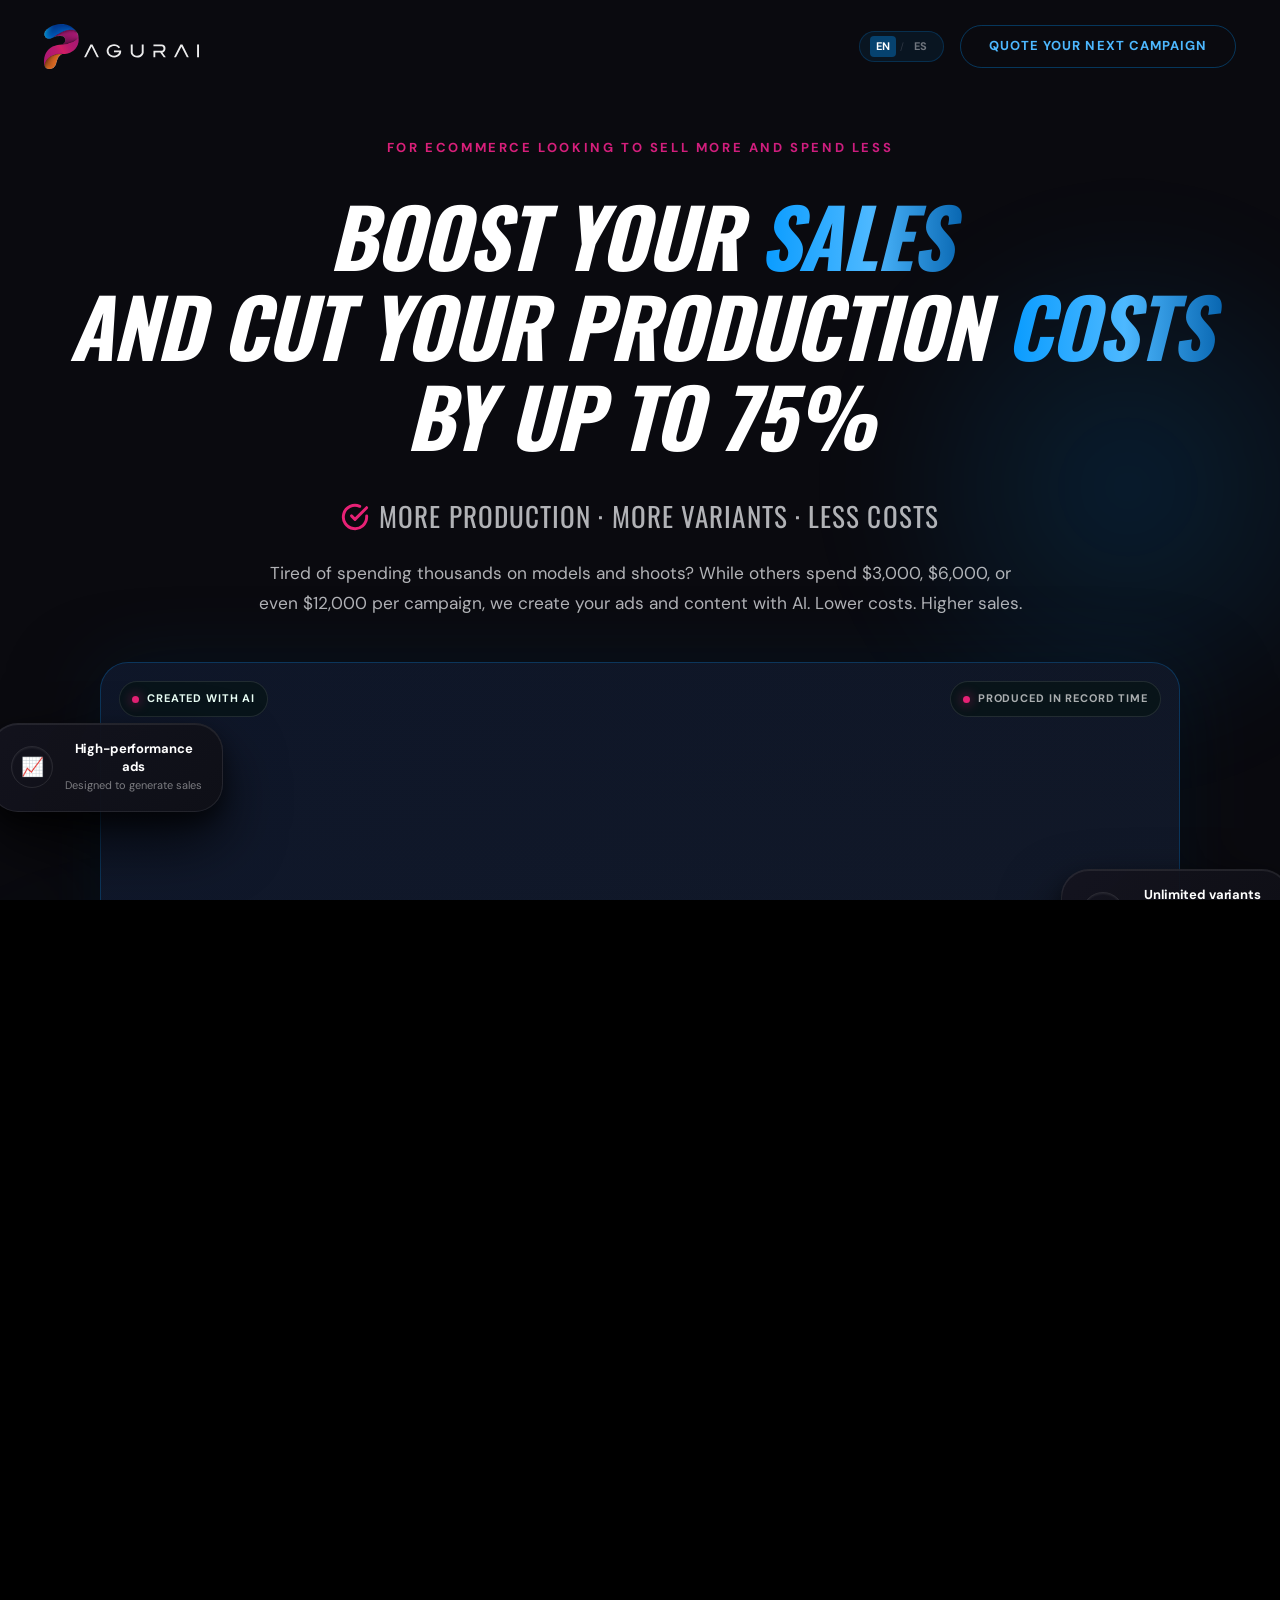
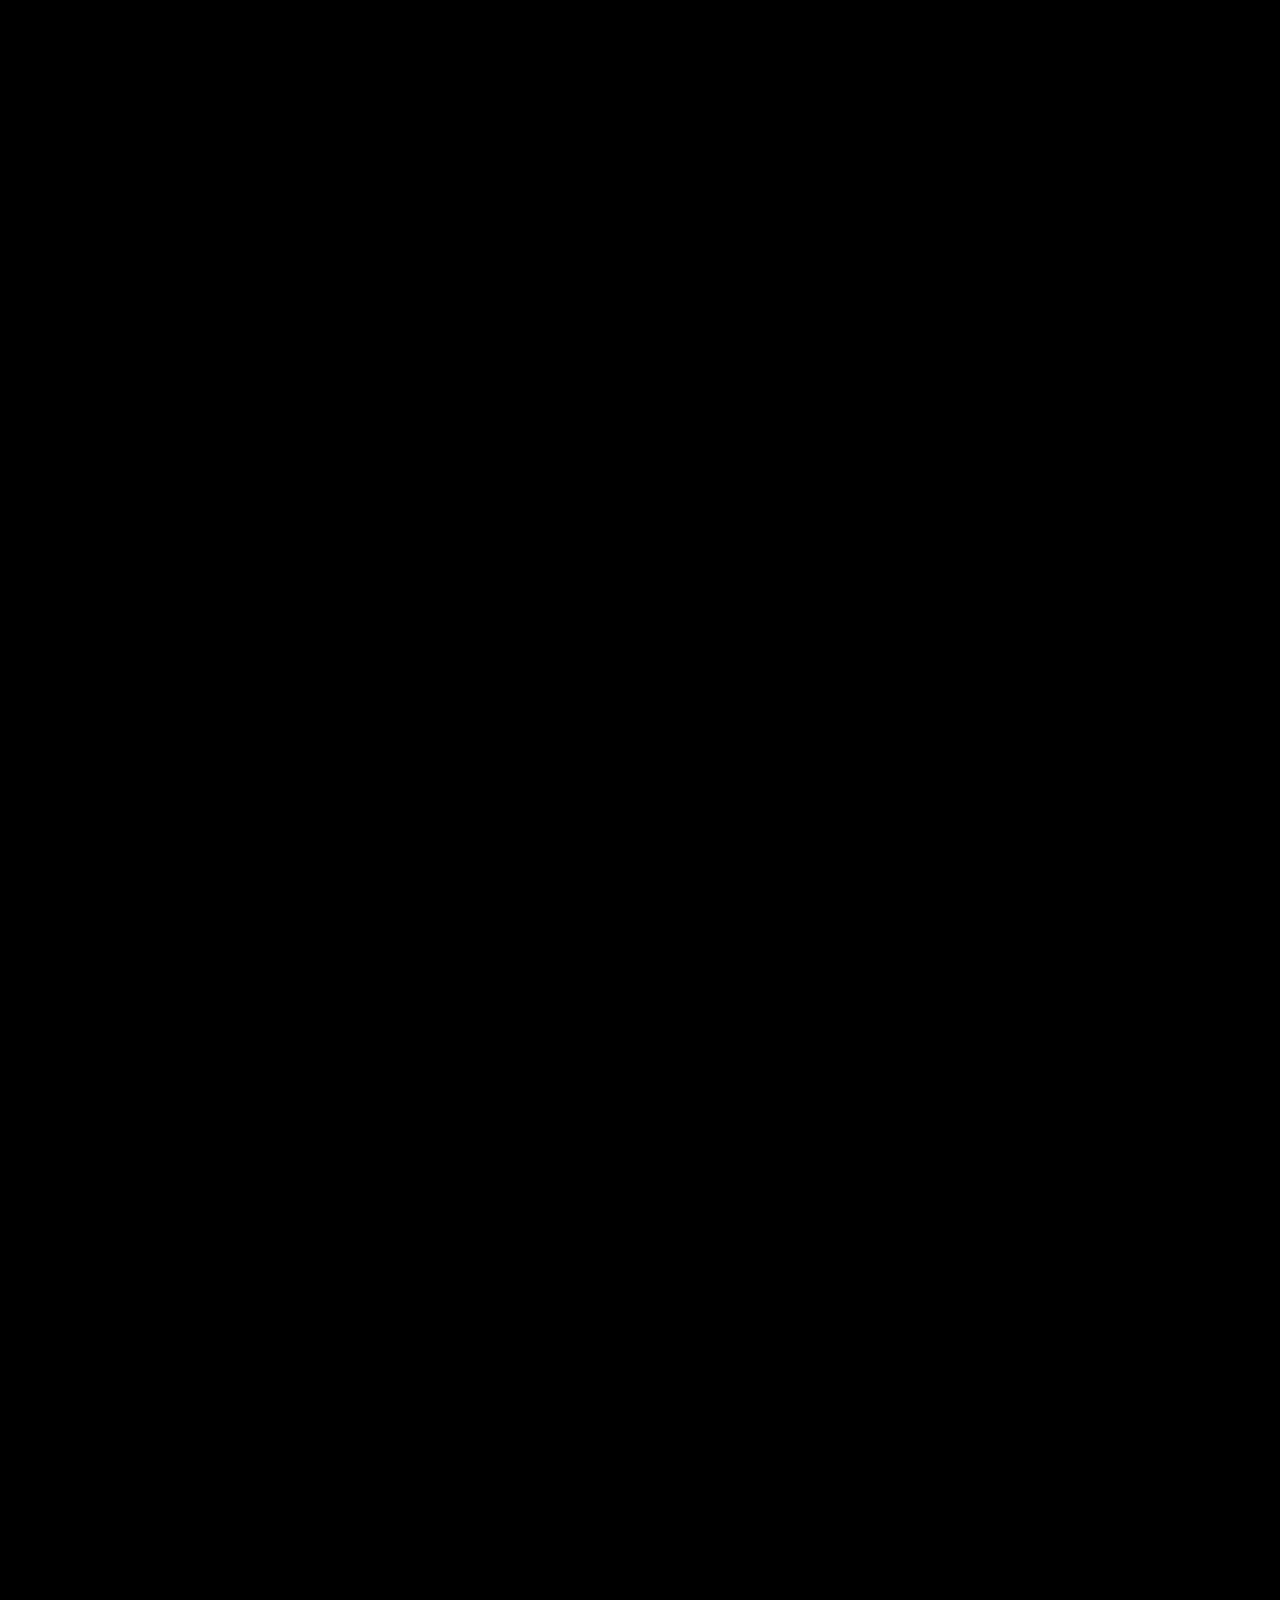
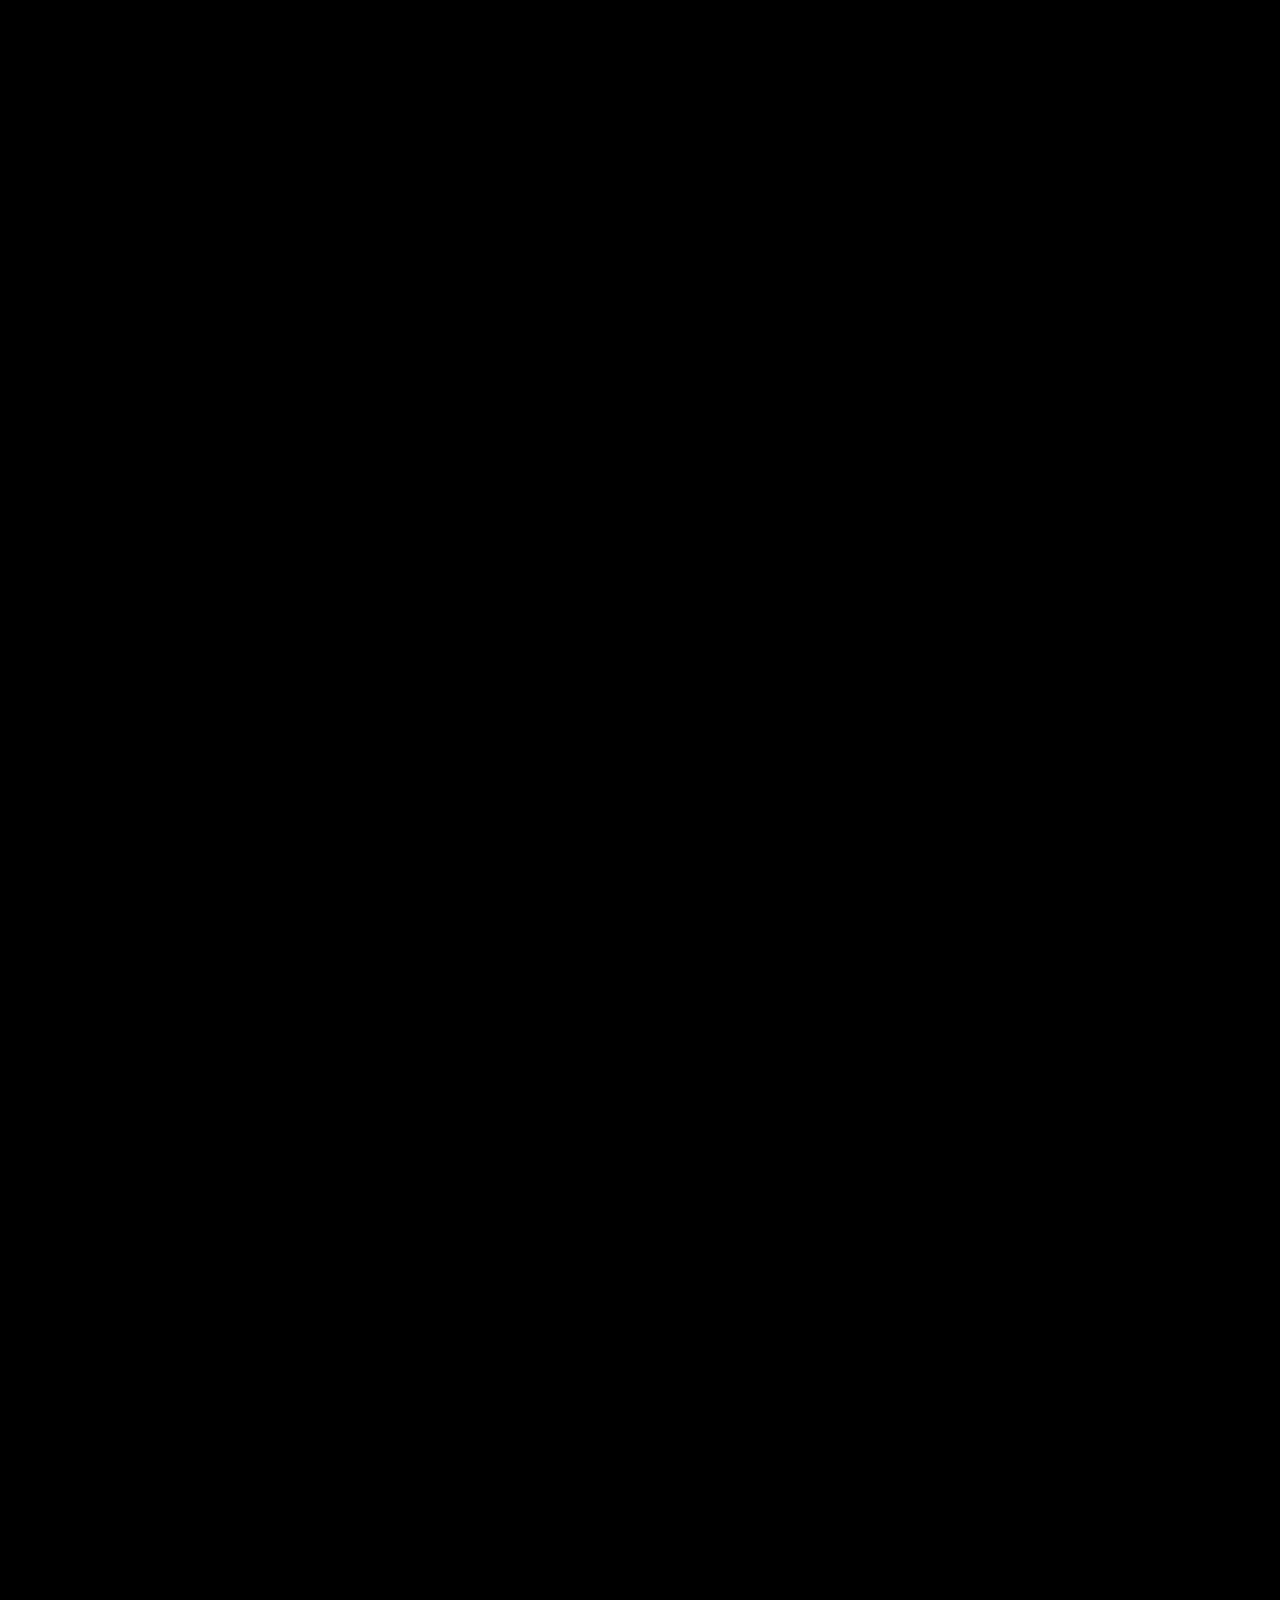
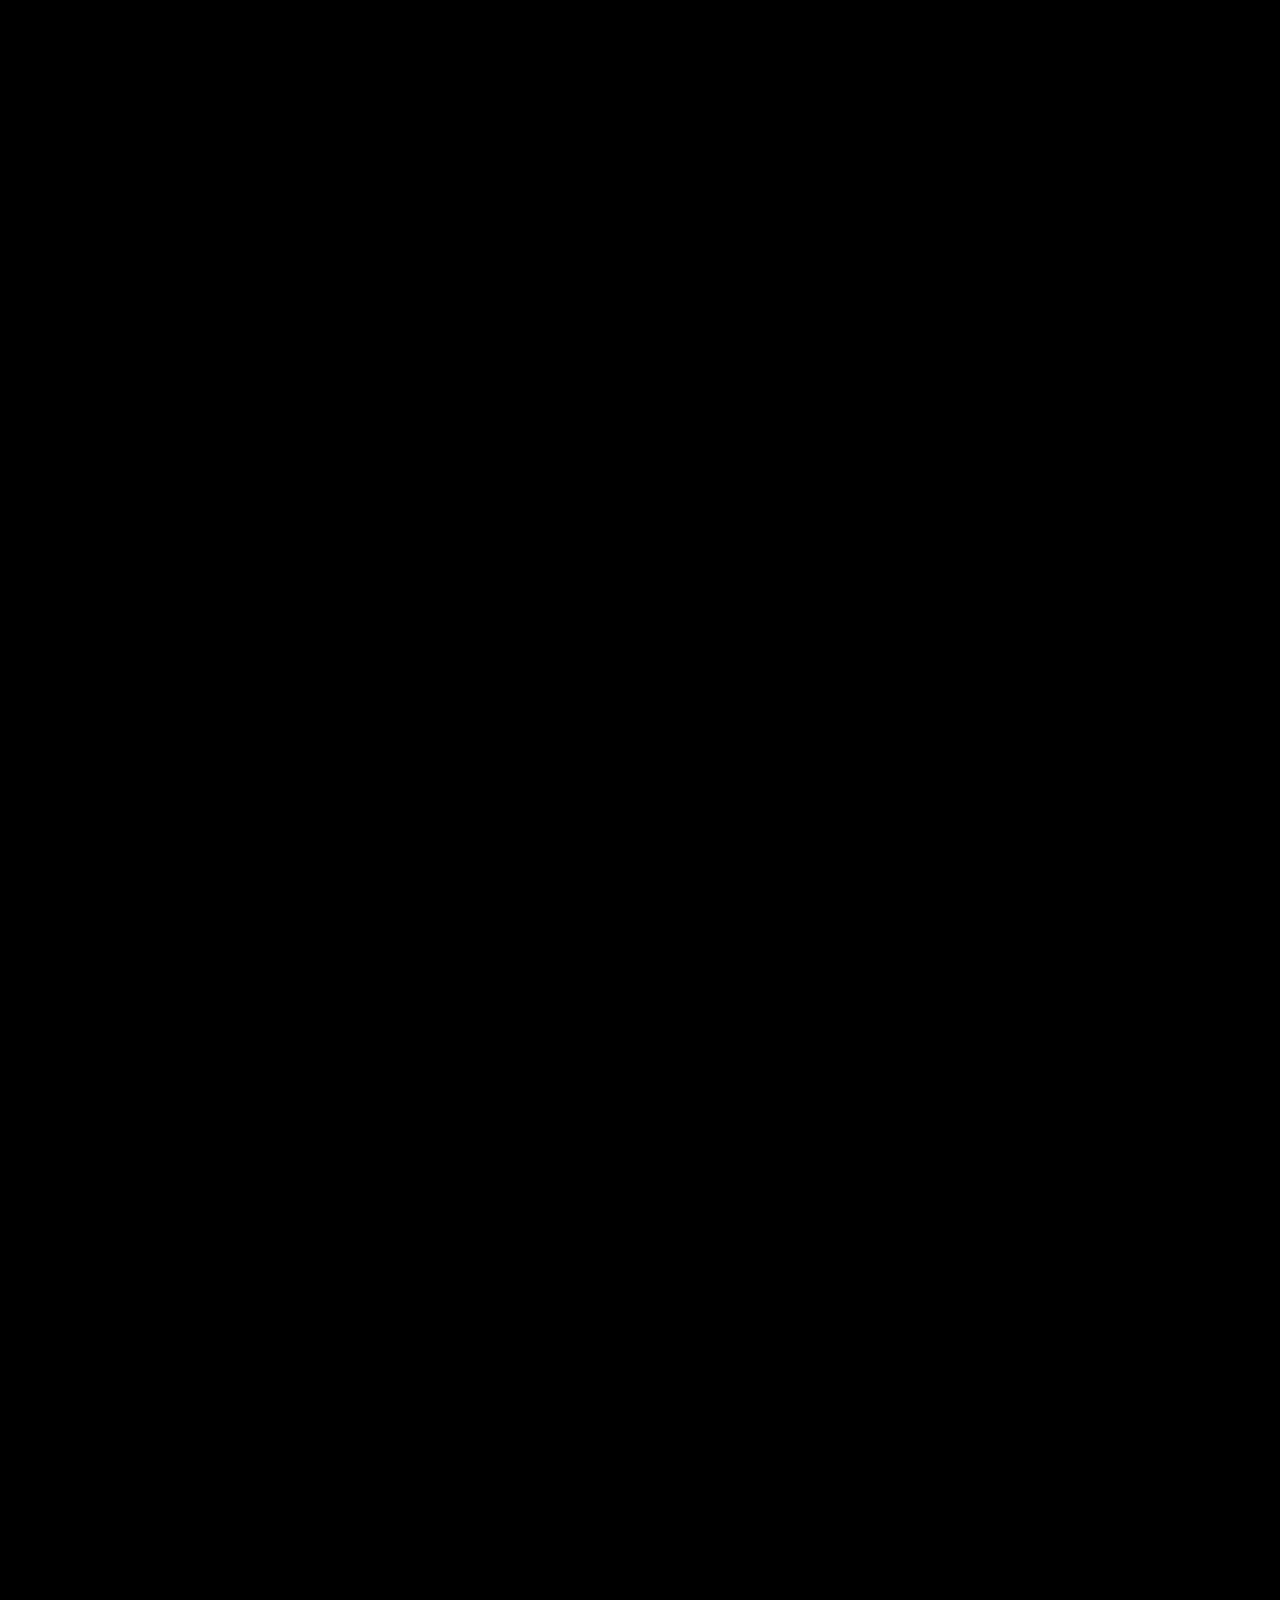
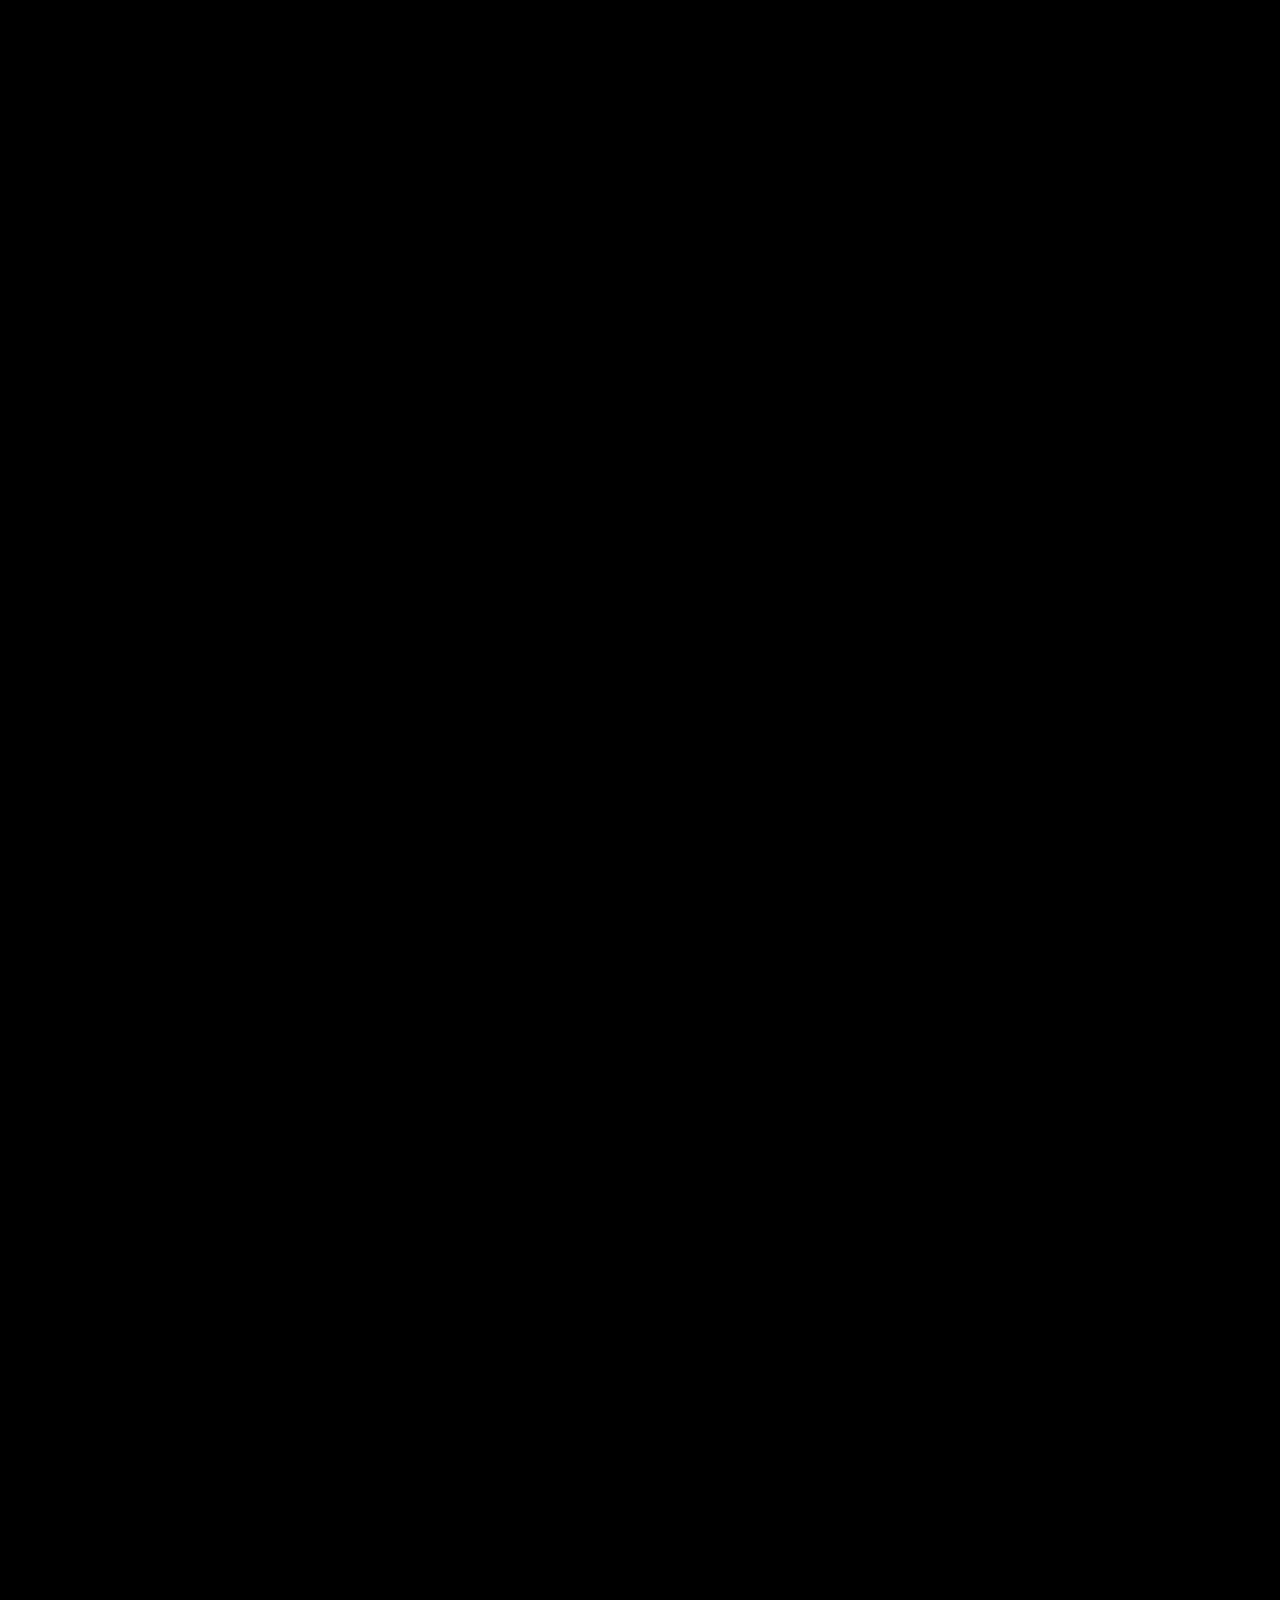
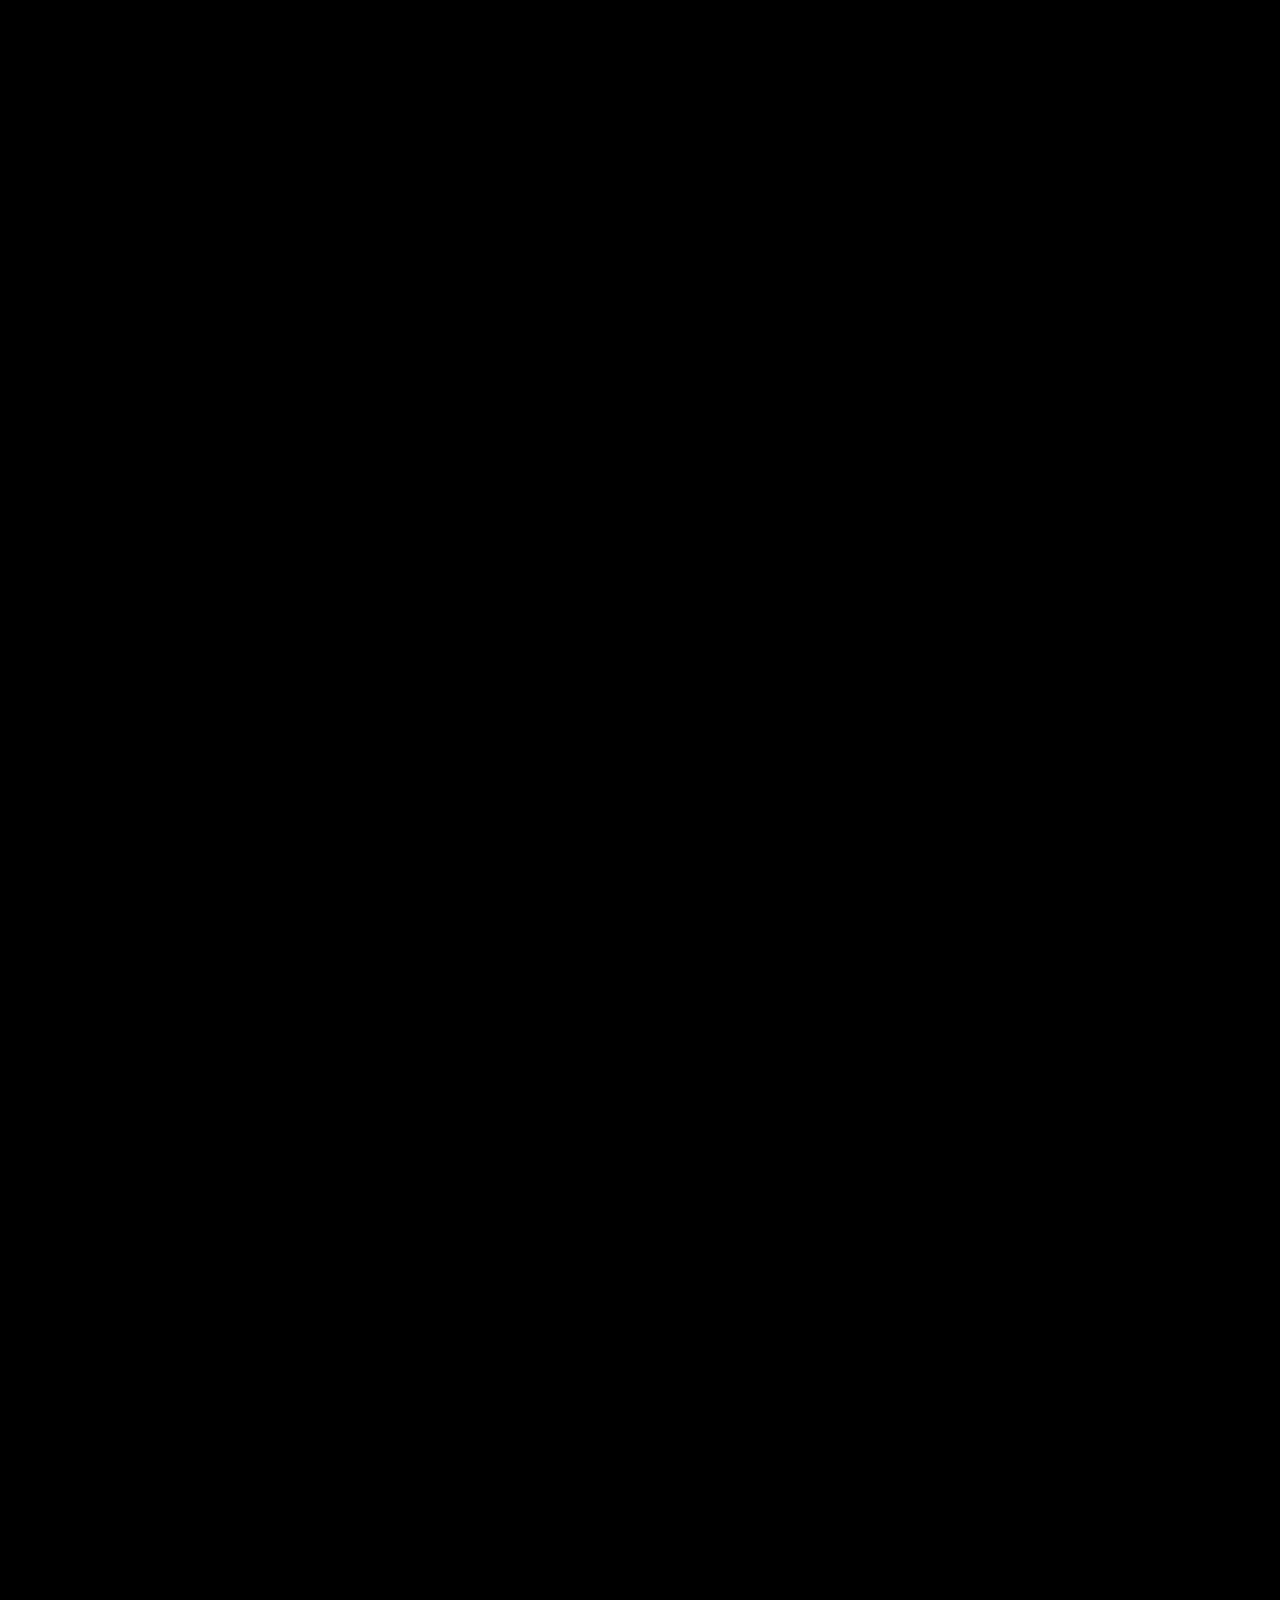
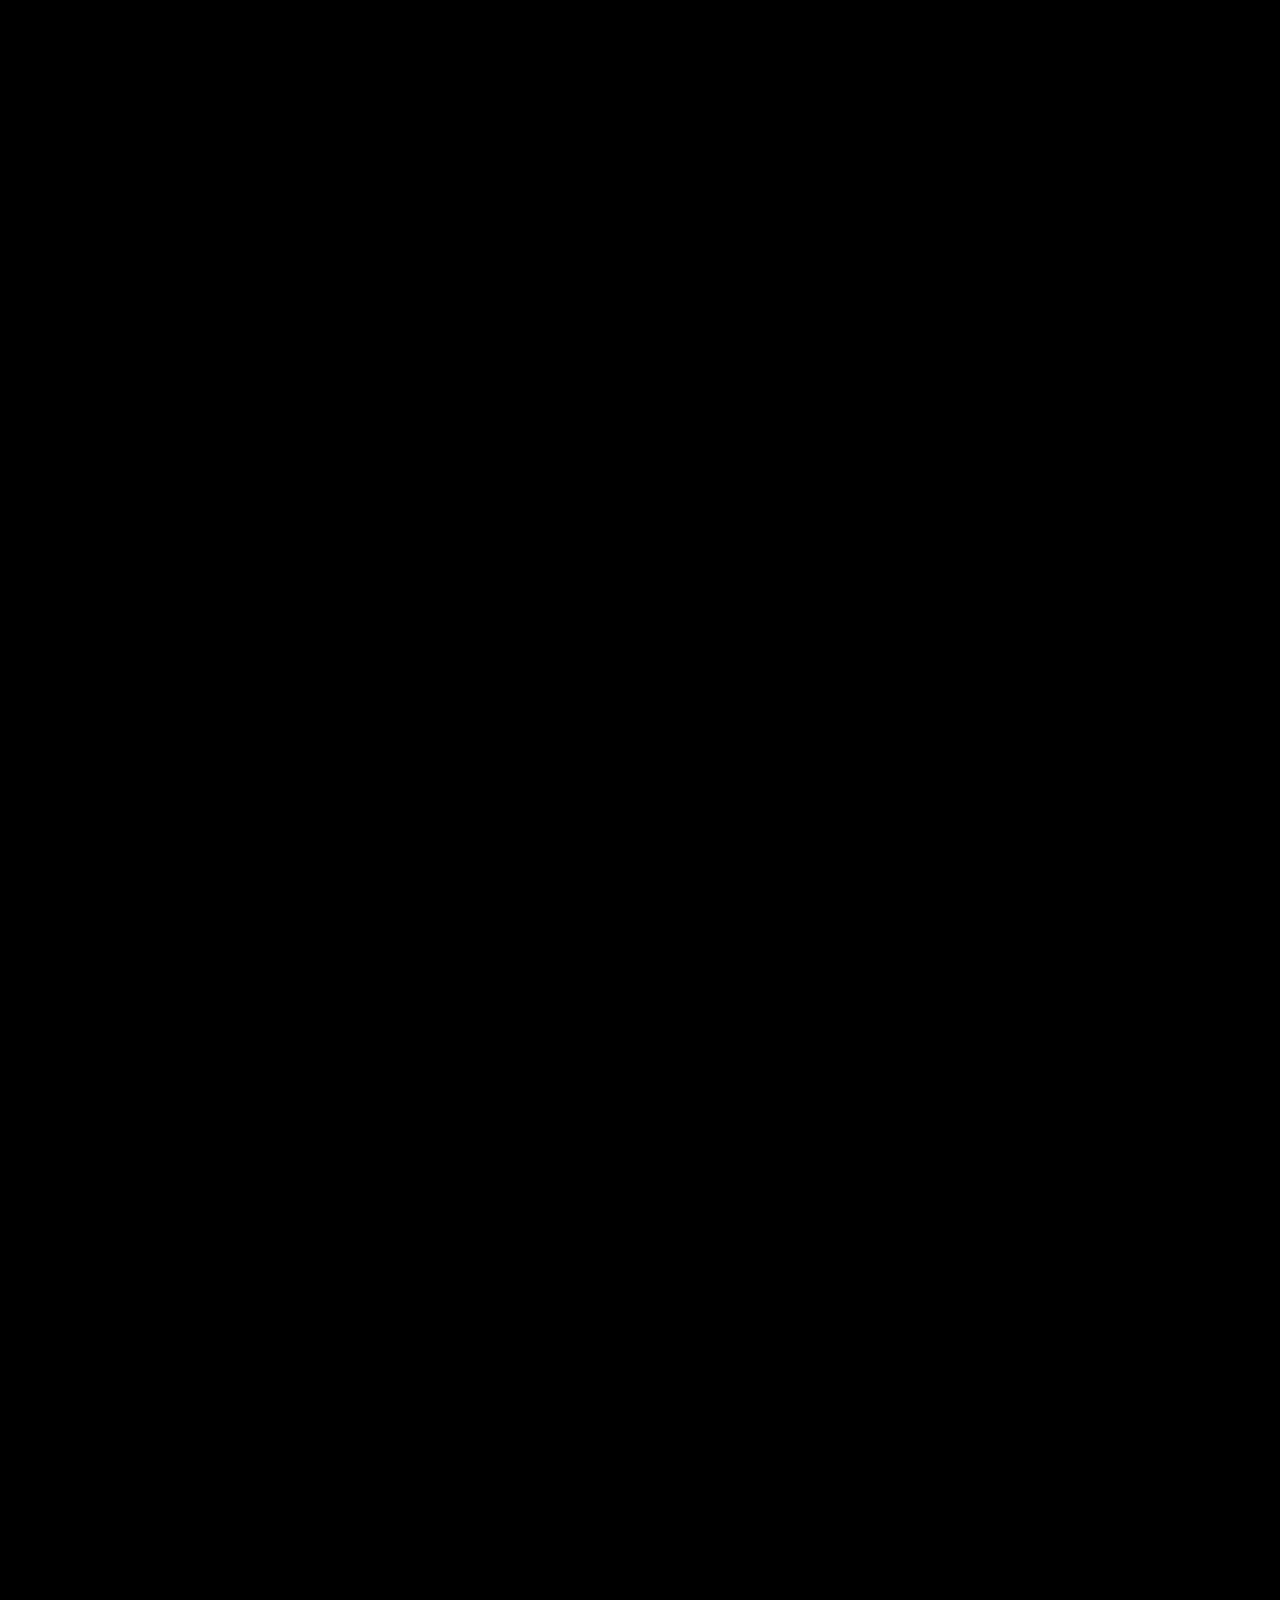
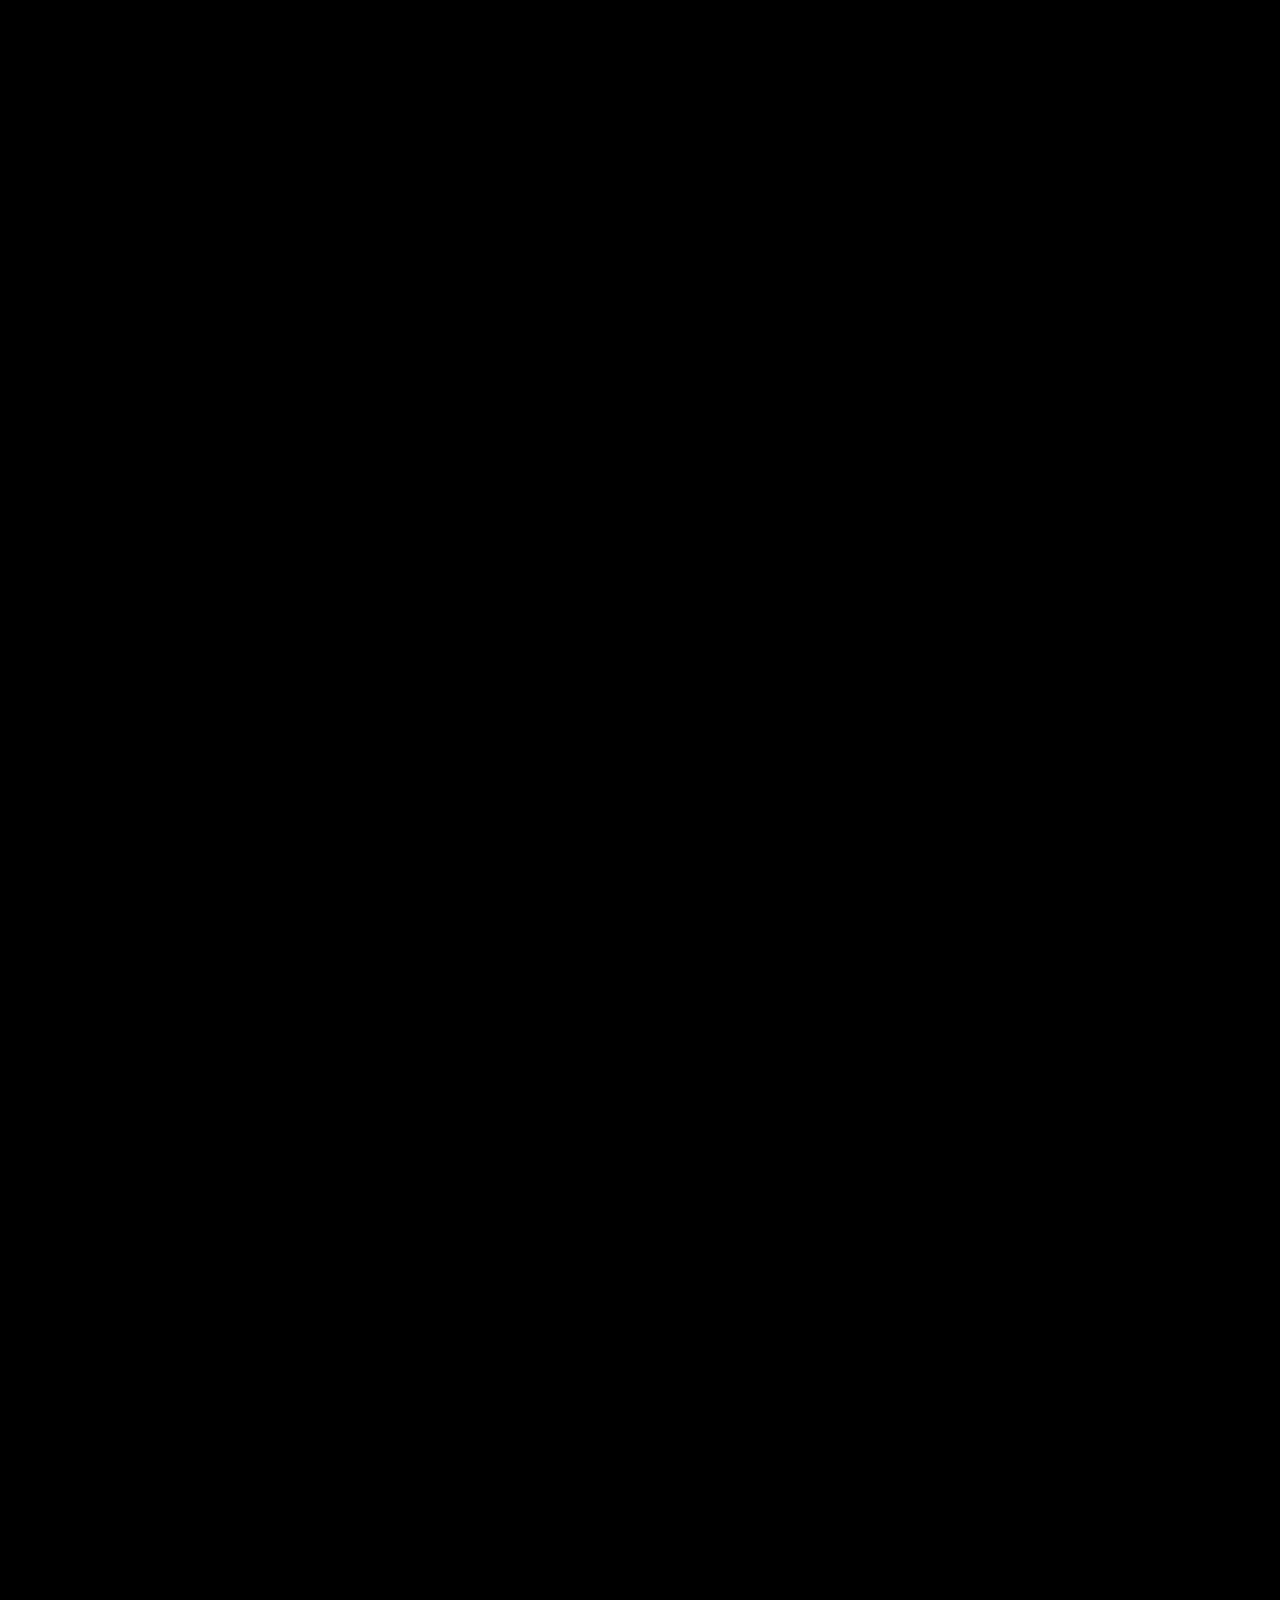
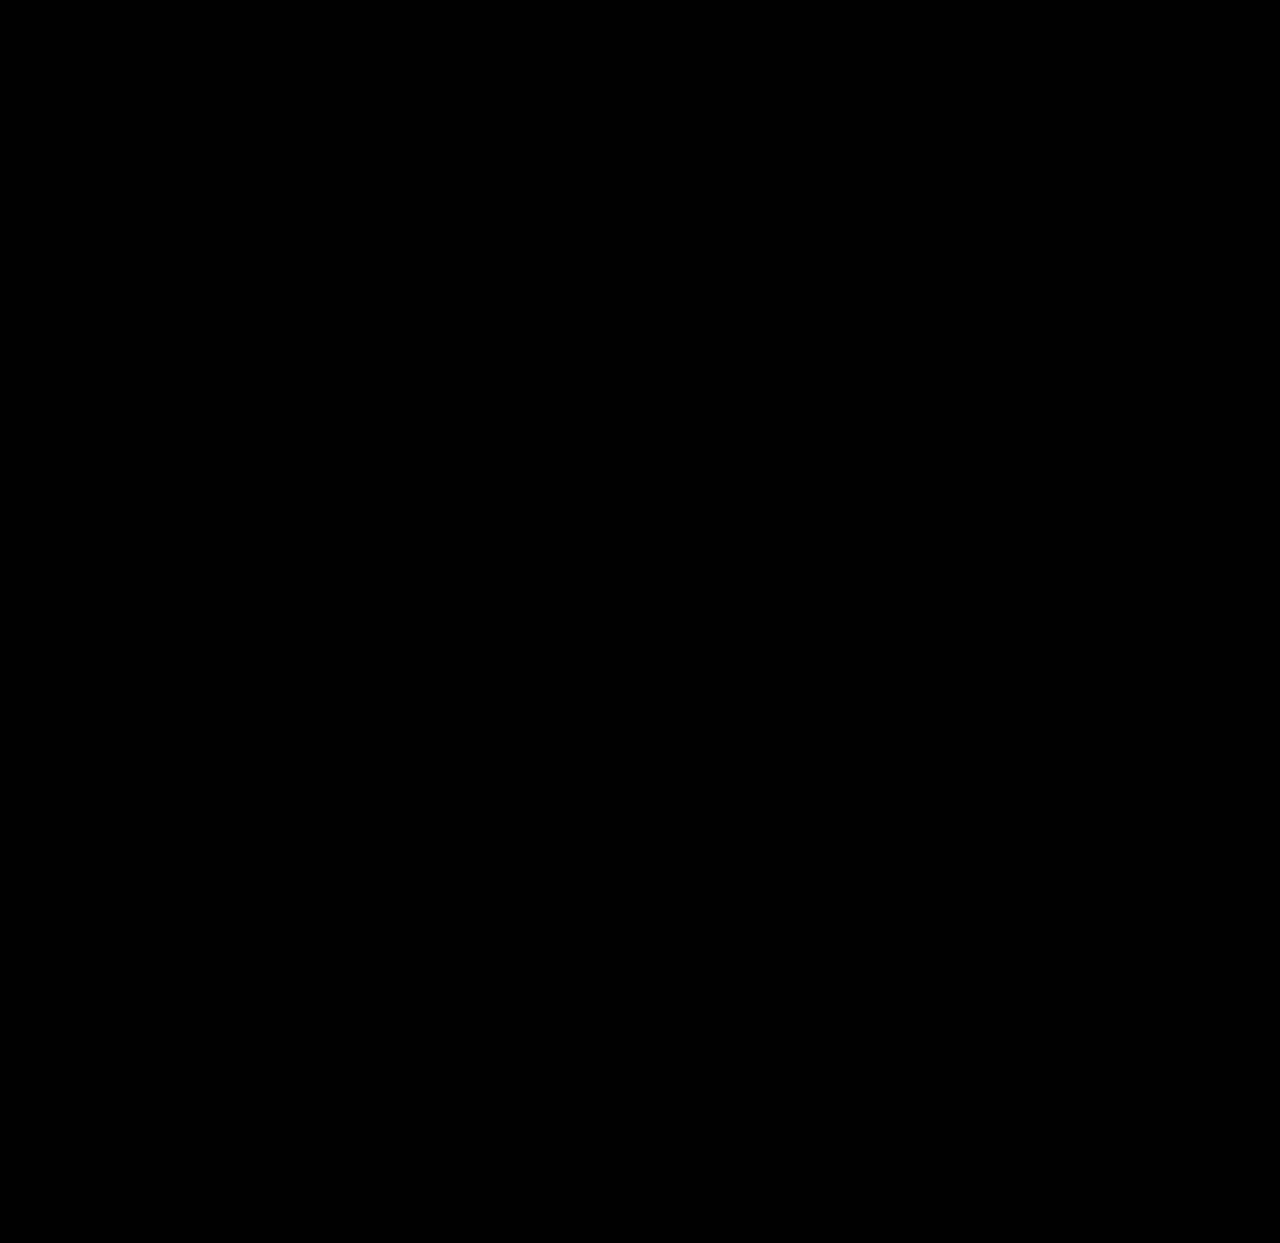
==== index.html @ 5b018b34 "Eliminar ultimas referencias, variables globales y preconnects de Videway" ====
<!DOCTYPE html>
<html lang="en">

<head>
  <meta charset="utf-8">
  <meta name="viewport" content="width=device-width, initial-scale=1">
  <title data-i18n="meta.title">Pagurai - High-Performance AI Ads & Content for Ecommerce</title>

  <!-- SEO Meta Tags -->
  <meta name="title" content="Pagurai - High-Performance AI Ads & Content for Ecommerce">
  <meta name="description"
    content="We create ecommerce ads, product videos, and visual content designed to generate sales, produce more variants, and help you scale without multiplying your production costs.">
  <meta name="author" content="Pagurai">
  <meta name="keywords"
    content="AI ads, ecommerce AI, AI product videos, Pagurai, ecommerce advertising, automated content, creative variants, reduce production costs">
  <meta name="robots" content="index, follow">
  <link rel="canonical" href="https://pagurai.com/">

  <!-- Open Graph Meta Tags -->
  <meta property="og:type" content="website">
  <meta property="og:url" content="https://pagurai.com/">
  <meta property="og:site_name" content="Pagurai">
  <meta property="og:title" content="Pagurai - High-Performance AI Ads & Content for Ecommerce">
  <meta property="og:description"
    content="We create ecommerce ads, product videos, and visual content designed to generate sales, produce more variants, and help you scale without multiplying your production costs.">
  <meta property="og:image"
    content="https://assets.cdn.filesafe.space/cGmvuSk1j04LwxdgBArg/media/69f62b038831cb2c6cbc043a.jpg">
  <meta property="og:locale" content="en_US">
  <meta property="og:locale:alternate" content="es_ES">

  <!-- Twitter Card Meta Tags -->
  <meta name="twitter:card" content="summary_large_image">
  <meta name="twitter:title" content="Pagurai - High-Performance AI Ads & Content for Ecommerce">
  <meta name="twitter:description"
    content="We create ecommerce ads, product videos, and visual content designed to generate sales, produce more variants, and help you scale without multiplying your production costs.">
  <meta name="twitter:image"
    content="https://assets.cdn.filesafe.space/cGmvuSk1j04LwxdgBArg/media/69f62b038831cb2c6cbc043a.jpg">

  <!-- Structured Data (Schema.org JSON-LD) -->
  <script type="application/ld+json">
    {
      "@context": "https://schema.org",
      "@type": "Organization",
      "name": "Pagurai",
      "alternateName": "Corporación Paguro SAS",
      "url": "https://pagurai.com/",
      "logo": "https://pagurai.com/Imagenes-Videos/logo%20Pagurai%20Dark.svg",
      "description": "We create high-performance AI ads, product videos, and visual content for e-commerce brands looking to scale conversions and reduce production costs.",
      "contactPoint": {
        "@type": "ContactPoint",
        "email": "support@pagurocorp.com",
        "contactType": "customer support"
      }
    }
  </script>

  <!-- Favicon -->
  <link rel="icon" type="image/png" href="Imagenes-Videos/favicom claro_square.png">

  <!-- Preconnect to CDNs -->
  <link rel="preconnect" href="https://fonts.googleapis.com" crossorigin="anonymous">
  <link rel="preconnect" href="https://fonts.gstatic.com" crossorigin="anonymous">

  <!-- Stylesheet Links -->
  <link rel="stylesheet" href="css/styles.css">
</head>

<body>

  <!-- Background Cover -->
  <div class="bgCover"></div>

  <!-- Main GHL Container wrapper -->
  <div class="fullSection noBorder radius0 none c-section c-wrapper section-APsRhIZKH" id="section-APsRhIZKH">
    <div class="inner">
      <div class="row-align-center noBorder radius0 none c-row c-wrapper row-K33pFzAFmt" id="row-K33pFzAFmt">
        <div class="inner">
          <div class="noBorder radius0 none c-column c-wrapper col-DoPMecry3e" id="col-DoPMecry3e">
            <div class="vertical inner">

              <!-- Custom Widget containing the complete landing page structure -->
              <div id="vw-ghl-landing" class="vw-ghl-landing" aria-label="Landing Pagurai V2">

                <!-- Main Navigation -->
                <nav class="vw-nav" data-vw-nav aria-label="Navegación principal">
                  <div class="vw-container">
                    <div class="vw-nav-logo"><img data-vw-asset="logo" alt="Pagurai"></div>
                    <div class="vw-lang-switcher" aria-label="Language selector">
                      <button type="button" class="vw-lang-btn active" data-vw-lang-btn="en">EN</button>
                      <span class="vw-lang-divider">/</span>
                      <button type="button" class="vw-lang-btn" data-vw-lang-btn="es">ES</button>
                    </div>
                    <button type="button" class="vw-nav-btn" data-vw-popup data-i18n="nav.cta">Quote your next
                      campaign</button>
                  </div>
                </nav>

                <!-- Hero Section -->
                <section class="vw-hero">
                  <div class="vw-dot-bg">
                    <canvas data-vw-dot="hero"></canvas>
                    <div class="vw-dot-fade"></div>
                  </div>
                  <div class="vw-container vw-hero-inner">
                    <p class="vw-hero-label" data-i18n="hero.label">For ecommerce looking to sell more and spend less
                    </p>
                    <h1 class="vw-hero-title" data-i18n="hero.title">
                      <span class="vw-line">Boost your <span class="vw-hero-accent-line">sales</span></span>
                      <span class="vw-line">and cut your production <span
                          class="vw-hero-accent-line">costs</span></span>
                      <span class="vw-line">by up to 75%</span>
                    </h1>
                    <p class="vw-hero-subheadline">
                      <svg class="vw-hero-check" viewBox="0 0 24 24" fill="none" stroke="#E72175" stroke-width="2.5"
                        stroke-linecap="round" stroke-linejoin="round" aria-hidden="true">
                        <path d="M22 11.08V12a10 10 0 1 1-5.93-9.14"></path>
                        <polyline points="22 4 12 14.01 9 11.01"></polyline>
                      </svg>
                      <span data-i18n="hero.subheadline">More production · More variants · Less costs</span>
                    </p>
                    <p class="vw-hero-desc" data-i18n="hero.desc">Tired of spending thousands on models and shoots?
                      While others spend $3,000, $6,000, or even $12,000 per campaign, we create your ads and content
                      with AI. Lower costs. Higher sales.</p>

                    <div class="vw-hero-video-stage" data-vw-badges>
                      <div class="vw-floating-badge vw-fb-1">
                        <div class="vw-floating-badge-icon">📈</div>
                        <div class="vw-floating-badge-text" data-i18n="hero.badge1">
                          <strong>High-performance<br>ads</strong>
                          <span>Designed to generate sales</span>
                        </div>
                      </div>
                      <div class="vw-floating-badge vw-fb-2">
                        <div class="vw-floating-badge-icon">🔄</div>
                        <div class="vw-floating-badge-text" data-i18n="hero.badge2">
                          <strong>Unlimited variants<br>for ad testing</strong>
                          <span>Scale your campaigns fast</span>
                        </div>
                      </div>
                      <div class="vw-floating-badge vw-fb-3">
                        <div class="vw-floating-badge-icon">💸</div>
                        <div class="vw-floating-badge-text" data-i18n="hero.badge3">
                          <strong>Lower production<br>cost</strong>
                          <span>No models or studios</span>
                        </div>
                      </div>

                      <div class="vw-video-shell vw-hero-video-shell" data-vw-video-wrap>
                        <video src="Imagenes-Videos/video principal Landing page.mp4" data-vw-video="hero"
                          data-vw-poster="heroPoster" muted autoplay loop playsinline webkit-playsinline preload="auto"
                          aria-label="Horizontal demo of e-commerce product ads created with AI by Pagurai"></video>
                        <img class="vw-video-fallback" data-vw-asset="heroPoster"
                          alt="High-impact e-commerce product video demo by Pagurai">
                        <div class="vw-video-topbar">
                          <span class="vw-video-pill" data-i18n="hero.videoPill1">Created with AI</span>
                          <span class="vw-video-pill vw-video-muted" data-i18n="hero.videoPill2">Produced in record
                            time</span>
                        </div>
                        <div class="vw-video-caption">
                          <div>
                            <strong data-i18n="hero.videoCaptionTitle">High-impact AI ads & videos.</strong>
                            <span data-i18n="hero.videoCaptionDesc">This is the type of content that stops the scroll
                              and drives purchases.</span>
                          </div>
                        </div>
                      </div>

                      <div class="vw-hero-steps">
                        <div class="vw-hero-step">
                          <p class="vw-step-kicker" data-i18n="hero.step1Kicker">01 · Concept</p>
                          <p class="vw-step-title" data-i18n="hero.step1Title">Irresistible product hook</p>
                        </div>
                        <div class="vw-hero-step">
                          <p class="vw-step-kicker" data-i18n="hero.step2Kicker">02 · Optimization</p>
                          <p class="vw-step-title" data-i18n="hero.step2Title">Direct-response variants</p>
                        </div>
                        <div class="vw-hero-step">
                          <p class="vw-step-kicker" data-i18n="hero.step3Kicker">03 · Result</p>
                          <p class="vw-step-title" data-i18n="hero.step3Title">Ads ready to convert</p>
                        </div>
                      </div>
                    </div>

                    <div class="vw-hero-video-cta">
                      <button type="button" class="vw-cta-btn" data-vw-popup data-i18n="hero.cta"><span
                          class="vw-btn-glow"></span>I WANT TO CUT MY COSTS AND SELL MORE</button>
                      <p class="vw-cta-note" data-i18n="hero.ctaNote">Leave us your details. We will respond in less
                        than 24 hours.</p>
                    </div>
                  </div>
                </section>

                <!-- Logos Ribbon -->
                <div class="vw-logos">
                  <div class="vw-container">
                    <p data-i18n="logos.text">For ecommerce, brands, and agencies that need to produce more content
                      without increasing their costs.</p>
                    <img data-vw-asset="logos" alt="E-commerce brands and agencies trusted by Pagurai">
                  </div>
                </div>

                <!-- Opportunity Section -->
                <section class="vw-section vw-center">
                  <div class="vw-container">
                    <div class="vw-reveal">
                      <p class="vw-section-label" data-i18n="opportunity.label">Production costs are holding you back
                      </p>
                      <h2 class="vw-section-title vw-accent-reveal" data-i18n="opportunity.title">Why pay thousands
                        <span class="vw-accent">for a single ad?</span>
                      </h2>
                      <p class="vw-section-subtitle" data-i18n="opportunity.subtitle">In the US, a shoot can cost
                        between $3,000 and $12,000. And you can't rely on just one video. You need continuous content.
                        We reduce those costs by up to 75%. More margin for you. More ads running. More sales.</p>
                    </div>
                    <div class="vw-card-grid vw-reveal-stagger">
                      <article class="vw-glow-card">
                        <div class="vw-card-icon">🛒</div>
                        <h3 class="vw-card-title" data-i18n="opportunity.card1Title">For Ecommerce</h3>
                        <p class="vw-card-text" data-i18n="opportunity.card1Text">Get continuous content and fresh ads
                          without relying on slow and expensive traditional shoots.</p>
                      </article>
                      <article class="vw-glow-card">
                        <div class="vw-card-icon">🚀</div>
                        <h3 class="vw-card-title" data-i18n="opportunity.card2Title">More Margin</h3>
                        <p class="vw-card-text" data-i18n="opportunity.card2Text">Cut production costs by up to 75%,
                          freeing up budget to scale your campaigns and increase your sales.</p>
                      </article>
                      <article class="vw-glow-card">
                        <div class="vw-card-icon">🏢</div>
                        <h3 class="vw-card-title" data-i18n="opportunity.card3Title">More Ads Running</h3>
                        <p class="vw-card-text" data-i18n="opportunity.card3Text">Test dozens of AI creatives to find
                          winning hooks quickly and consistently.</p>
                      </article>
                    </div>
                    <div class="vw-reality-cta vw-reveal">
                      <button type="button" class="vw-cta-btn" data-vw-popup data-i18n="opportunity.cta"><span
                          class="vw-btn-glow"></span>I WANT MORE SALES FOR MY ECOMMERCE</button>
                      <p class="vw-small-note" data-i18n="opportunity.ctaNote">Without traditional production costs.</p>
                    </div>
                  </div>
                </section>

                <section class="vw-section vw-video-gallery vw-showcase-flow">
                  <div class="vw-container">
                    <div class="vw-showcase-intro vw-reveal">
                      <p class="vw-section-label" data-i18n="showcase.label">How it works</p>
                      <h2 class="vw-section-title vw-accent-reveal" data-i18n="showcase.title">Goodbye models, <span
                          class="vw-accent">hello results.</span></h2>
                      <p class="vw-section-subtitle" data-i18n="showcase.subtitle">We create your ads with AI-generated
                        models, at no extra cost. We optimize every creative to capture attention and drive product
                        purchases.</p>
                    </div>

                    <div class="vw-showcase-stack">
                      <!-- Block 1 -->
                      <article class="vw-showcase-row vw-reveal" data-vw-badges>
                        <div class="vw-showcase-device">
                          <div class="vw-showcase-number">01</div>
                          <div class="vw-phone-frame">
                            <div class="vw-video-shell vw-vertical-video-shell" data-vw-video-wrap>
                              <video data-vw-video="vertical1" data-vw-poster="verticalPoster1" muted autoplay loop
                                playsinline webkit-playsinline preload="metadata"></video>
                              <img class="vw-video-fallback" data-vw-asset="verticalPoster1"
                                alt="Anuncio de producto ecommerce generado con IA">
                              <div class="vw-video-topbar"><span class="vw-video-pill" data-i18n="showcase.pill1">AI
                                  Ads</span></div>
                            </div>
                          </div>
                        </div>

                        <div class="vw-showcase-copy">
                          <span class="vw-showcase-kicker" data-i18n="showcase.block1Kicker">Ads with AI Models</span>
                          <h3 class="vw-showcase-title" data-i18n="showcase.block1Title">AI-Generated<br
                              class="vw-desktop-only-br"> Models</h3>
                          <p class="vw-showcase-text" data-i18n="showcase.block1Text">We create hyper-realistic product
                            ads using models generated by artificial intelligence. Save on agency contracts,
                            photographers, and shoot logistics.</p>
                          <ul class="vw-showcase-bullets">
                            <li data-i18n="showcase.block1Bullet1">Hyper-realistic models without agency costs</li>
                            <li data-i18n="showcase.block1Bullet2">Variations in gender, age, and style</li>
                            <li data-i18n="showcase.block1Bullet3">Perfect for Meta Ads and TikTok campaigns</li>
                          </ul>
                          <div class="vw-showcase-mini-cta">
                            <button type="button" class="vw-cta-btn" data-vw-popup data-i18n="showcase.block1Cta"><span
                                class="vw-btn-glow"></span>I WANT ADS THAT DRIVE SALES</button>
                            <span class="vw-showcase-note" data-i18n="showcase.block1Note">Ideal for ecommerce brands
                              looking to scale conversions.</span>
                          </div>
                        </div>
                      </article>

                      <!-- Block 2 -->
                      <article class="vw-showcase-row vw-showcase-reverse vw-reveal">
                        <div class="vw-showcase-device">
                          <div class="vw-showcase-number">02</div>
                          <div class="vw-phone-frame">
                            <div class="vw-video-shell vw-vertical-video-shell" data-vw-video-wrap>
                              <video data-vw-video="vertical2" data-vw-poster="verticalPoster2" muted autoplay loop
                                playsinline webkit-playsinline preload="metadata"></video>
                              <img class="vw-video-fallback" data-vw-asset="verticalPoster2"
                                alt="Variaciones de anuncios con IA">
                              <div class="vw-video-topbar"><span class="vw-video-pill" data-i18n="showcase.pill2">AI
                                  Variations</span></div>
                            </div>
                          </div>
                        </div>

                        <div class="vw-showcase-copy">
                          <span class="vw-showcase-kicker" data-i18n="showcase.block2Kicker">Multiply Your Ads</span>
                          <h3 class="vw-showcase-title" data-i18n="showcase.block2Title">Multiply your ads without
                            multiplying your costs</h3>
                          <p class="vw-showcase-text" data-i18n="showcase.block2Text">AI allows us to produce dozens of
                            variations so you can test constantly without skyrocketing your operational costs.</p>
                          <ul class="vw-showcase-bullets">
                            <li data-i18n="showcase.block2Bullet1">More creative variants for constant testing</li>
                            <li data-i18n="showcase.block2Bullet2">Less ad fatigue in your campaigns</li>
                            <li data-i18n="showcase.block2Bullet3">Higher probability of finding winning creatives</li>
                          </ul>
                          <div class="vw-showcase-mini-cta">
                            <button type="button" class="vw-cta-btn" data-vw-popup data-i18n="showcase.block2Cta"><span
                                class="vw-btn-glow"></span>I WANT MORE VARIANTS FOR MY ADS</button>
                            <span class="vw-showcase-note" data-i18n="showcase.block2Note">Designed for stores that test
                              ads constantly.</span>
                          </div>
                        </div>
                      </article>

                      <!-- Block 3 -->
                      <article class="vw-showcase-row vw-reveal">
                        <div class="vw-showcase-device">
                          <div class="vw-showcase-number">03</div>
                          <div class="vw-phone-frame">
                            <div class="vw-video-shell vw-vertical-video-shell" data-vw-video-wrap>
                              <video data-vw-video="vertical3" data-vw-poster="verticalPoster3" muted autoplay loop
                                playsinline webkit-playsinline preload="metadata"></video>
                              <img class="vw-video-fallback" data-vw-asset="verticalPoster3"
                                alt="Producción inteligente con IA">
                              <div class="vw-video-topbar"><span class="vw-video-pill" data-i18n="showcase.pill3">Smart
                                  Production</span>
                              </div>
                            </div>
                          </div>
                        </div>

                        <div class="vw-showcase-copy">
                          <span class="vw-showcase-kicker" data-i18n="showcase.block3Kicker">Agile Production</span>
                          <h3 class="vw-showcase-title" data-i18n="showcase.block3Title">Goodbye slow production</h3>
                          <p class="vw-showcase-text" data-i18n="showcase.block3Text">Forget waiting weeks for a single
                            video. Get creatives ready for your advertising campaigns in record time.</p>
                          <ul class="vw-showcase-bullets">
                            <li data-i18n="showcase.block3Bullet1">Creative delivery in days, not weeks</li>
                            <li data-i18n="showcase.block3Bullet2">Lower editing and digital post-production costs</li>
                            <li data-i18n="showcase.block3Bullet3">Creative strategies focused on real results</li>
                          </ul>
                          <div class="vw-showcase-mini-cta">
                            <button type="button" class="vw-cta-btn" data-vw-popup data-i18n="showcase.block3Cta"><span
                                class="vw-btn-glow"></span>I WANT SMART PRODUCTION NOW</button>
                            <span class="vw-showcase-note" data-i18n="showcase.block3Note">Maximize your digital
                              creative budget.</span>
                          </div>
                        </div>
                      </article>
                    </div>
                  </div>
                </section>

                <!-- Features Section -->
                <section class="vw-features">
                  <div class="vw-features-header">
                    <div class="vw-hand-wrap" data-vw-oval>
                      <svg class="vw-hand-oval" viewBox="0 0 1200 600" preserveAspectRatio="none" aria-hidden="true">
                        <path class="vw-hand-oval-path"
                          d="M 950 90 C 1250 300, 1050 480, 600 520 C 250 520, 150 480, 150 300 C 150 120, 350 80, 600 80 C 850 80, 950 180, 950 180"
                          fill="none" stroke-width="8" stroke-linecap="round" stroke-linejoin="round"></path>
                      </svg>
                      <div class="vw-hand-content">
                        <p class="vw-section-label" data-i18n="features.label">What you get</p>
                        <h2 class="vw-section-title vw-accent-reveal" data-i18n="features.title">Multiply your ads <span
                            class="vw-accent">without multiplying your costs.</span></h2>
                        <p class="vw-section-subtitle" data-i18n="features.subtitle">You get a smart production system
                          designed to help you get more variants, more tests, and more sales without skyrocketing your
                          budget.</p>
                      </div>
                    </div>
                  </div>

                  <!-- Strip 1 -->
                  <div class="vw-feature-strip" data-vw-feature>
                    <div class="vw-container">
                      <div class="vw-feature-content">
                        <div class="vw-feature-number">01</div>
                        <h3 class="vw-feature-title" data-i18n="features.strip1Title">Launch campaigns faster</h3>
                        <p class="vw-feature-text" data-i18n="features.strip1Text">Launch your campaigns and test new
                          angles in record time. Go from idea to final ad without traditional production delays.</p>
                      </div>
                      <div class="vw-feature-image"><img src="Imagenes-Videos/direccion-creativa-con-ia.png"
                          data-vw-asset="feature1" alt="Launch campaigns faster with AI creative direction" loading="lazy"></div>
                    </div>
                  </div>
 
                  <!-- Strip 2 -->
                  <div class="vw-feature-strip vw-reverse" data-vw-feature>
                    <div class="vw-container">
                      <div class="vw-feature-content">
                        <div class="vw-feature-number">02</div>
                        <h3 class="vw-feature-title" data-i18n="features.strip2Title">Test more variants</h3>
                        <p class="vw-feature-text" data-i18n="features.strip2Text">Constant testing is the key to
                          scaling. We create multiple versions of your ads so you can find the winning creative.</p>
                      </div>
                      <div class="vw-feature-image"><img data-vw-asset="feature2"
                          alt="A/B creative testing variants with AI" loading="lazy"></div>
                    </div>
                  </div>
 
                  <!-- Strip 3 -->
                  <div class="vw-feature-strip" data-vw-feature>
                    <div class="vw-container">
                      <div class="vw-feature-content">
                        <div class="vw-feature-number">03</div>
                        <h3 class="vw-feature-title" data-i18n="features.strip3Title">Cut production costs</h3>
                        <p class="vw-feature-text" data-i18n="features.strip3Text">Save up to 75% in production costs by
                          eliminating the need to hire models, rent studios, and coordinate shoots.</p>
                      </div>
                      <div class="vw-feature-image"><img data-vw-asset="feature3"
                          alt="Reduce e-commerce production costs with AI video" loading="lazy"></div>
                    </div>
                  </div>
 
                  <!-- Strip 4 -->
                  <div class="vw-feature-strip vw-reverse" data-vw-feature>
                    <div class="vw-container">
                      <div class="vw-feature-content">
                        <div class="vw-feature-number">04</div>
                        <h3 class="vw-feature-title" data-i18n="features.strip4Title">Increase your sales</h3>
                        <p class="vw-feature-text" data-i18n="features.strip4Text">Every piece is designed to capture
                          scroll attention, highlight product benefits, and drive conversions.</p>
                      </div>
                      <div class="vw-feature-image"><img data-vw-asset="feature4"
                          alt="Continuous flow of fresh e-commerce ads with AI" loading="lazy"></div>
                    </div>
                  </div>
                </section>
 
                <!-- Nuestra Diferencia Section -->
                <section class="vw-section vw-tools-section">
                  <div class="vw-container">
                    <div class="vw-tools-head vw-center vw-reveal">
                      <p class="vw-section-label" data-i18n="whyus.label">Why us</p>
                      <h2 class="vw-section-title vw-accent-reveal" data-i18n="whyus.title">We are not just AI, <span
                          class="vw-accent">we are your sales partner.</span></h2>
                      <p class="vw-section-subtitle" data-i18n="whyus.subtitle">We don't just make videos, we make your
                        products sell. We design advertising assets optimized for return on investment.</p>
                    </div>
 
                    <div class="vw-tools-mockup-wrap vw-reveal">
                      <img src="Imagenes-Videos/tambien-tendras-acceso-a-pagurai-tools.png" class="vw-tools-mockup-img"
                        data-vw-asset="toolsMockup" alt="Sales assets dashboard - Pagurai Tools" loading="lazy">
                    </div>

                    <div class="vw-tools-bottom vw-reveal">
                      <div class="vw-tools-pills">
                        <span class="vw-tools-pill" data-i18n="whyus.pill1">Sales Assets</span>
                        <span class="vw-tools-pill" data-i18n="whyus.pill2">Conversion Strategy</span>
                        <span class="vw-tools-pill" data-i18n="whyus.pill3">Creative Variants</span>
                        <span class="vw-tools-pill" data-i18n="whyus.pill4">Campaign Optimization</span>
                        <span class="vw-tools-pill" data-i18n="whyus.pill5">AI Art Direction</span>
                      </div>

                      <div class="vw-tools-checks">
                        <div class="vw-tools-check">
                          <span class="vw-tools-check-icon">✓</span>
                          <p data-i18n="whyus.check1">Most agencies deliver generic videos. We create sales assets
                            focused on conversion.</p>
                        </div>
                        <div class="vw-tools-check">
                          <span class="vw-tools-check-icon">✓</span>
                          <p data-i18n="whyus.check2">AI-generated models that connect with your ideal audience, cutting
                            production costs by up to 75%.</p>
                        </div>
                        <div class="vw-tools-check">
                          <span class="vw-tools-check-icon">✓</span>
                          <p data-i18n="whyus.check3">Agile advertising structure so you can test more variants, run
                            more tests, and generate more sales.</p>
                        </div>
                      </div>

                      <div class="vw-tools-cta">
                        <button type="button" class="vw-cta-btn" data-vw-popup data-i18n="whyus.cta">
                          <span class="vw-btn-glow"></span>
                          I want to build sales assets for my brand
                        </button>
                        <p class="vw-small-note" data-i18n="whyus.ctaNote">Yes: besides attractive videos, we create a
                          visual system optimized for your conversion.</p>
                      </div>
                    </div>
                  </div>
                </section>

                <!-- Comparison / Path Section -->
                <section class="vw-section vw-center">
                  <div class="vw-container">
                    <div class="vw-reveal">
                      <p class="vw-section-label" data-i18n="comparison.label">Disruption is already here</p>
                      <h2 class="vw-section-title vw-accent-reveal" data-i18n="comparison.title">Two paths for your
                        creatives. <span class="vw-accent">Only one allows you to scale.</span></h2>
                      <p class="vw-section-subtitle" data-i18n="comparison.subtitle">Producing ecommerce content
                        traditionally involves inflated costs, slow times, and limited tests. Pagurai changes the game
                        by cutting your costs by up to 75% and multiplying your creative variants.</p>
                    </div>

                    <div class="vw-split vw-reveal-stagger">
                      <article class="vw-path-card vw-old">
                        <h3 data-i18n="comparison.cardTraditionalTitle">The traditional path</h3>
                        <ul>
                          <li data-i18n="comparison.cardTraditionalBullet1">Spend $3,000 to $12,000 per campaign</li>
                          <li data-i18n="comparison.cardTraditionalBullet2">Pay for models and traditional shoots</li>
                          <li data-i18n="comparison.cardTraditionalBullet3">Wait weeks for a single video</li>
                          <li data-i18n="comparison.cardTraditionalBullet4">Profit margin reduced by high costs</li>
                        </ul>
                      </article>

                      <article class="vw-path-card vw-good">
                        <h3 data-i18n="comparison.cardPaguraiTitle">The Pagurai path</h3>
                        <ul>
                          <li data-i18n="comparison.cardPaguraiBullet1">Up to 75% less in production costs</li>
                          <li data-i18n="comparison.cardPaguraiBullet2">AI-generated models at no extra cost</li>
                          <li data-i18n="comparison.cardPaguraiBullet3">Fast production and unlimited variants</li>
                          <li data-i18n="comparison.cardPaguraiBullet4">Higher margin and more ads running</li>
                        </ul>
                      </article>
                    </div>

                    <div class="vw-reality-cta vw-reveal">
                      <button type="button" class="vw-cta-btn" data-vw-popup data-i18n="comparison.cta"><span
                          class="vw-btn-glow"></span>I WANT TO CUT MY COSTS AND SELL MORE</button>
                      <p class="vw-cta-note" data-i18n="comparison.note">Leave us your details. We will respond in less
                        than 24 hours.</p>
                    </div>
                  </div>
                </section>
                <section class="vw-section vw-monetization vw-center">
                  <div class="vw-container">
                    <div class="vw-reveal">
                      <p class="vw-section-label" data-i18n="services.label">Our Services</p>
                      <h2 class="vw-section-title vw-accent-reveal" data-i18n="services.title">Creative services
                        tailored to <span class="vw-accent">your sales volume</span></h2>
                      <p class="vw-section-subtitle" data-i18n="services.subtitle">Our creative services and packages
                        are designed to help you sell more. Choose the option that best fits the volume and speed of ad
                        testing your brand needs.</p>
                    </div>
                    <div class="vw-tiers vw-reveal-stagger">
                      <!-- Route 1 -->
                      <article class="vw-tier vw-glow-card">
                        <canvas class="vw-tier-particles" data-vw-tier="1"></canvas>
                        <div class="vw-tier-icon">
                          <svg viewBox="0 0 24 24" aria-hidden="true">
                            <polygon points="12 2 2 7 12 12 22 7 12 2"></polygon>
                            <polyline points="2 17 12 22 22 17"></polyline>
                            <polyline points="2 12 12 17 22 12"></polyline>
                          </svg>
                        </div>
                        <p class="vw-tier-label" data-i18n="services.tier1Label">Option 1</p>
                        <h3 class="vw-tier-name" data-i18n="services.tier1Name">One-Off Creatives</h3>
                        <p class="vw-tier-price">$600 - $1k</p>
                        <p class="vw-tier-desc" data-i18n="services.tier1Desc">Product videos and short hook ads ideal
                          for product launches or specific seasonal campaigns.</p>
                      </article>

                      <!-- Route 2 -->
                      <article class="vw-tier vw-featured vw-glow-card">
                        <span class="vw-tier-badge">
                          <span class="vw-tier-badge-full" data-i18n="services.tier2BadgeFull">MOST POPULAR</span>
                          <span class="vw-tier-badge-short" data-i18n="services.tier2BadgeShort">POPULAR</span>
                        </span>
                        <canvas class="vw-tier-particles" data-vw-tier="2"></canvas>
                        <div class="vw-tier-icon">
                          <svg viewBox="0 0 24 24" aria-hidden="true">
                            <polygon points="13 2 3 14 12 14 11 22 21 10 12 10 13 2"></polygon>
                          </svg>
                        </div>
                        <p class="vw-tier-label" data-i18n="services.tier2Label">Option 2</p>
                        <h3 class="vw-tier-name" data-i18n="services.tier2Name">Creative Retainers</h3>
                        <p class="vw-tier-price">$1.5k - $3k</p>
                        <p class="vw-tier-desc" data-i18n="services.tier2Desc">Monthly packages for ecommerce brands
                          that need constant volume, speed, and ongoing creative concepts.</p>
                      </article>

                      <!-- Route 3 -->
                      <article class="vw-tier vw-glow-card">
                        <canvas class="vw-tier-particles" data-vw-tier="3"></canvas>
                        <div class="vw-tier-icon">
                          <svg viewBox="0 0 24 24" aria-hidden="true">
                            <path d="M22 11.08V12a10 10 0 1 1-5.93-9.14"></path>
                            <polyline points="22 4 12 14.01 9 11.01"></polyline>
                          </svg>
                        </div>
                        <p class="vw-tier-label" data-i18n="services.tier3Label">Option 3</p>
                        <h3 class="vw-tier-name" data-i18n="services.tier3Name">AI Direction</h3>
                        <p class="vw-tier-price vw-pulse">+$4k</p>
                        <p class="vw-tier-desc" data-i18n="services.tier3Desc">Creative direction, full high-impact
                          campaigns, massive variant management, and high-level advertising strategy.</p>
                      </article>
                    </div>
                    <div class="vw-reality-cta vw-reveal">
                      <button type="button" class="vw-cta-btn" data-vw-popup data-i18n="services.cta"><span
                          class="vw-btn-glow"></span>I WANT TO START TODAY</button>
                      <p class="vw-small-note" style="margin-top:20px;" data-i18n="services.ctaNote">Indicative prices
                        based on product catalog complexity and monthly ad volume.</p>
                    </div>
                  </div>
                </section>

                <!-- Stats ribbon -->
                <div class="vw-stats">
                  <div class="vw-container">
                    <div class="vw-center vw-reveal" style="margin-bottom: 56px;">
                      <p class="vw-section-label" data-i18n="stats.label">Results</p>
                      <h2 class="vw-section-title vw-accent-reveal" style="margin-bottom: 20px;"
                        data-i18n="stats.title">It's not just content, <span class="vw-accent">it's content that
                          sells.</span></h2>
                      <p class="vw-section-subtitle" data-i18n="stats.subtitle">Our clients have seen sales increases of
                        up to 75% with our AI ads. You don't just save on production. Every ad we make is optimized to
                        capture attention and drive purchases.</p>
                    </div>
                    <div class="vw-stats-grid vw-reveal-stagger">
                      <div>
                        <p class="vw-stat-number" data-vw-counter data-target="3" data-suffix="x CTR">+2.8x CTR
                        </p>
                        <p class="vw-stat-label" data-i18n="stats.stat1Label">Average click-through rate achieved on
                          optimized ads</p>
                      </div>
                      <div>
                        <p class="vw-stat-number" data-vw-counter data-target="35" data-suffix="% CPA">-35% CPA
                        </p>
                        <p class="vw-stat-label" data-i18n="stats.stat2Label">Reduction in customer acquisition cost in
                          test campaigns</p>
                      </div>
                      <div>
                        <p class="vw-stat-number" data-vw-counter data-target="4" data-suffix="x ROAS">+4x ROAS
                        </p>
                        <p class="vw-stat-label" data-i18n="stats.stat3Label">Average return on ad spend achieved</p>
                      </div>
                    </div>
                  </div>
                </div>

                <!-- About section -->
                <section class="vw-section vw-about">
                  <div class="vw-container">
                    <div class="vw-about-phone-container vw-reveal">
                      <div class="vw-phone-frame">
                        <div class="vw-video-shell vw-vertical-video-shell">
                          <img class="vw-about-desktop" data-vw-asset="about" alt="About Pagurai - Global Creative Partner" loading="lazy">
                          <img class="vw-about-mobile" data-vw-asset="aboutMobile" alt="About Pagurai - Global Creative Partner" loading="lazy">
                        </div>
                      </div>
                    </div>
                    <div class="vw-reveal">
                      <p class="vw-section-label" data-i18n="about.label">Your Creative Partner</p>
                      <h2 class="vw-section-title vw-accent-reveal">About <span class="vw-accent">Pagurai</span>
                      </h2>
                      <p class="vw-section-subtitle" data-i18n="about.subtitle">We're a global team of specialists in advertising, ecommerce, creative production, and artificial intelligence.</p>
                      <p class="vw-section-subtitle" style="margin-top:16px;" data-i18n="about.desc">Instead of building large traditional production teams, we leverage cutting-edge AI and modern workflows to produce at a scale that would normally require significantly more people, time, and resources.<br><br>We stay at the forefront of technology so our clients can move faster, create more, and spend less.</p>
                      <ul class="vw-about-credentials">
                        <li data-i18n="about.cred1">Global talent with experience across multiple industries</li>
                        <li data-i18n="about.cred2">Experts in ecommerce, advertising, creative production, and AI</li>
                        <li data-i18n="about.cred3">Built to produce more with fewer resources</li>
                      </ul>
                    </div>
                  </div>
                </section>

                <!-- FAQ section -->
                <section class="vw-section vw-faq vw-center">
                  <div class="vw-container">
                    <p class="vw-section-label" data-i18n="faq.label">Frequently Asked Questions</p>
                    <h2 class="vw-section-title" data-i18n="faq.title">The most common questions</h2>
                    <div class="vw-faq-list vw-reveal">
                      <div class="vw-faq-item">
                        <button type="button" class="vw-faq-question" aria-expanded="false">
                          <span data-i18n="faq.q1">Do I need to record content?</span>
                          <span class="vw-faq-icon">+</span>
                        </button>
                        <div class="vw-faq-answer">
                          <p data-i18n="faq.a1">Not necessarily. We can work with your existing product assets and use
                            AI models to generate high-impact ads.</p>
                        </div>
                      </div>
                      <div class="vw-faq-item">
                        <button type="button" class="vw-faq-question" aria-expanded="false">
                          <span data-i18n="faq.q2">How do you reduce costs by up to 75%?</span>
                          <span class="vw-faq-icon">+</span>
                        </button>
                        <div class="vw-faq-answer">
                          <p data-i18n="faq.a2">By eliminating real model hiring, photographers, studio rentals,
                            logistics, and slow post-production, we pass those savings directly to you.</p>
                        </div>
                      </div>
                      <div class="vw-faq-item">
                        <button type="button" class="vw-faq-question" aria-expanded="false">
                          <span data-i18n="faq.q3">What type of content do you create?</span>
                          <span class="vw-faq-icon">+</span>
                        </button>
                        <div class="vw-faq-answer">
                          <p data-i18n="faq.a3">Ads for Meta, TikTok, product videos, and variants optimized for ad
                            testing.</p>
                        </div>
                      </div>
                      <div class="vw-faq-item">
                        <button type="button" class="vw-faq-question" aria-expanded="false">
                          <span data-i18n="faq.q4">Can I request multiple versions?</span>
                          <span class="vw-faq-icon">+</span>
                        </button>
                        <div class="vw-faq-answer">
                          <p data-i18n="faq.a4">Yes, our approach is based on creating variants so you can run more
                            tests and find winning ads.</p>
                        </div>
                      </div>
                      <div class="vw-faq-item">
                        <button type="button" class="vw-faq-question" aria-expanded="false">
                          <span data-i18n="faq.q5">Are AI models realistic?</span>
                          <span class="vw-faq-icon">+</span>
                        </button>
                        <div class="vw-faq-answer">
                          <p data-i18n="faq.a5">Yes, we use next-generation AI technology to create realistic models
                            that represent your brand professionally and naturally.</p>
                        </div>
                      </div>
                    </div>
                  </div>
                </section>

                <!-- Final CTA section -->
                <div class="vw-globe-section">
                  <div class="vw-particles-bg">
                    <canvas data-vw-dot="footer"></canvas>
                    <div class="vw-particles-fade"></div>
                  </div>

                  <section class="vw-final-cta">
                    <div class="vw-container">
                      <p class="vw-section-label vw-reveal" data-i18n="footercta.label">Your next campaign can cost less
                        and sell more.</p>
                      <h2 class="vw-section-title vw-reveal vw-accent-reveal" data-i18n="footercta.title">Multiply your
                        ads. <span class="vw-accent">Reduce your costs and sell more.</span></h2>
                      <p class="vw-section-subtitle vw-reveal" data-i18n="footercta.subtitle">Let us show you how to
                        create high-performance advertising content with AI and virtual models, cutting your costs by up
                        to 75%.</p>
                      <div class="vw-reveal" style="margin-top:46px;">
                        <button type="button" class="vw-cta-btn" data-vw-popup data-i18n="footercta.cta"><span
                            class="vw-btn-glow"></span>I WANT TO GROW MY ECOMMERCE</button>
                      </div>
                      <p class="vw-final-note vw-reveal" data-i18n="footercta.note">We will connect you with a real
                        person. No obligation.</p>
                    </div>
                  </section>

                  <!-- Footer -->
                  <footer class="vw-footer">
                    <div class="vw-container">
                      <p data-i18n="footer.text1">Copyright by Corporación Paguro SAS ™ 2026 | <a data-vw-link="privacy"
                          target="_blank" rel="noopener noreferrer" data-i18n="footer.privacyLink">PRIVACY POLICY</a>
                      </p>
                      <p data-i18n="footer.text2">This site is not a part of the Facebook website or Facebook Inc.
                        Additionally, this site is not endorsed by Facebook in any way. FACEBOOK is a trademark of
                        Facebook Inc.</p>
                      <p data-i18n="footer.text3">Corporación Paguro SAS and this opportunity are not affiliated with or endorsed
                        by any company. Earnings and income representations mentioned by Corporación Paguro SAS, its promoters,
                        sponsors, members, or owners are aspirational examples and do not guarantee specific results.
                        Each individual's success depends on various factors, such as their individual capacity, work
                        ethic, business skills, experience, motivation, diligence in applying Corporación Paguro SAS's programs,
                        and external factors like the economy and business risks.</p>
                      <p data-i18n="footer.text4">Corporación Paguro SAS assumes no responsibility for your actions or decisions.
                        The use of our products and services should be based on your own diligence and analysis. By
                        accessing this page or any content from Corporación Paguro SAS, you agree that Corporación Paguro SAS is not liable
                        for any results you obtain using our resources.</p>
                    </div>
                  </footer>
                </div>

              </div> <!-- end #vw-ghl-landing -->

            </div>
          </div>
        </div>
      </div>
    </div>
  </div>

  <!-- Custom Interactive Form Popup Modal (Replicating GHL Form "Form Clase Gratis") -->
  <div id="vw-form-popup" class="vw-popup-overlay">
    <div class="vw-popup-content">
      <button type="button" class="vw-popup-close" id="vw-popup-close-btn" aria-label="Cerrar modal">&times;</button>

      <!-- Progress Bar -->
      <div class="vw-popup-progress-container">
        <div class="vw-popup-progress-text">
          <span data-i18n="form.progressLabel">Progress...</span>
          <span>60%</span>
        </div>
        <div class="vw-popup-progress-bar">
          <div class="vw-popup-progress-inner"></div>
        </div>
      </div>

      <!-- Popup Headers -->
      <h2 class="vw-popup-title" data-i18n="form.title">Boost your ecommerce sales with AI ads:</h2>
      <p class="vw-popup-subtitle" data-i18n="form.subtitle">Leave us your details and we will analyze your product for
        free</p>

      <!-- Form Body -->
      <form id="vw-modal-form" novalidate>

        <!-- Hidden affiliate input field -->
        <input type="hidden" name="afiliado_firstpromoter" id="vw-form-fpr" value="">

        <!-- Radio Selection -->
        <div class="vw-form-group">
          <label data-i18n="form.goalLabel">What is your main current goal? *</label>
          <div class="vw-form-radio-group">
            <div class="vw-form-radio-option">
              <input type="radio" name="qu_te_interesa_ms_ahora_mismo" id="radio_opt1"
                value="Reducir costes de producción de mis anuncios" required>
              <label for="radio_opt1" class="vw-form-radio-label" data-i18n="form.goalOpt1">Reduce production costs for
                my ads</label>
            </div>
            <div class="vw-form-radio-option">
              <input type="radio" name="qu_te_interesa_ms_ahora_mismo" id="radio_opt2"
                value="Escalar ventas probando más variantes creativas" required>
              <label for="radio_opt2" class="vw-form-radio-label" data-i18n="form.goalOpt2">Scale sales by testing more
                creative variants</label>
            </div>
          </div>
          <span class="vw-error-msg" id="err-radio" data-i18n="form.errRadio">Please select an option.</span>
        </div>

        <!-- Name Input -->
        <div class="vw-form-group" id="group-nombre">
          <label for="vw-input-nombre" data-i18n="form.nameLabel">Name *</label>
          <input type="text" name="nombre" id="vw-input-nombre" placeholder="First Name"
            data-i18n-placeholder="form.namePlaceholder" required>
          <span class="vw-error-msg" data-i18n="form.errName">Name is required.</span>
        </div>

        <!-- Email Input -->
        <div class="vw-form-group" id="group-email">
          <label for="vw-input-email" data-i18n="form.emailLabel">Email Address *</label>
          <input type="email" name="correo_electronico" id="vw-input-email" placeholder="Company contact email"
            data-i18n-placeholder="form.emailPlaceholder" required>
          <span class="vw-error-msg" data-i18n="form.errEmail">Please enter a valid email address.</span>
        </div>

        <!-- Phone Input with Country Select -->
        <div class="vw-form-group" id="group-phone">
          <label for="vw-input-phone" data-i18n="form.phoneLabel">Phone Number *</label>
          <div class="vw-phone-input-wrap">
            <select class="vw-phone-country-select" id="vw-phone-country" aria-label="Código de país">
              <option value="+34" selected>ES (+34)</option>
              <option value="+1">US (+1)</option>
              <option value="+52">MX (+52)</option>
              <option value="+54">AR (+54)</option>
              <option value="+57">CO (+57)</option>
              <option value="+56">CL (+56)</option>
              <option value="+51">PE (+51)</option>
              <option value="+58">VE (+58)</option>
              <option value="+593">EC (+593)</option>
              <option value="+598">UY (+598)</option>
            </select>
            <input type="tel" name="numero_de_telefono" id="vw-input-phone" placeholder="Phone number to schedule call"
              data-i18n-placeholder="form.phonePlaceholder" required>
          </div>
          <span class="vw-error-msg" data-i18n="form.errPhone">Please enter a valid phone number.</span>
        </div>

        <!-- Consent Checkbox -->
        <div class="vw-form-consent">
          <input type="checkbox" name="terms" id="vw-input-terms" required>
          <label for="vw-input-terms" data-i18n="form.consentLabel">I agree to receive occasional communications from
            Pagurai. We do not spam or share your information. *</label>
        </div>

        <!-- Submit Button -->
        <button type="submit" class="vw-popup-submit-btn" data-i18n="form.submit">I WANT TO START WITH PAGURAI!</button>
      </form>

      <!-- Privacy link at bottom of form -->
      <div class="vw-popup-policy">
        <a href="privacidad.html" target="_blank" rel="noopener noreferrer nofollow" data-i18n="form.policyLink">Privacy
          Policy</a>
      </div>
    </div>
  </div>

  <!-- Configuration Object Script -->
  <script>
    window.PAGURAI_GHL_CONFIG = {
      popupId: 'NXL-Bko_iA',
      links: {
        privacy: 'privacidad.html'
      },
      assets: {
        logo: 'Imagenes-Videos/logo Pagurai Dark.svg',
        logos: 'https://assets.cdn.filesafe.space/cGmvuSk1j04LwxdgBArg/media/69d267c384c045c2746440b4.png',
        heroPoster: 'https://assets.cdn.filesafe.space/cGmvuSk1j04LwxdgBArg/media/69f62e31d868be00851b5272.jpg',
        verticalPoster1: 'https://assets.cdn.filesafe.space/cGmvuSk1j04LwxdgBArg/media/69f630396b07ab33031419a3.jpg',
        verticalPoster2: 'https://assets.cdn.filesafe.space/cGmvuSk1j04LwxdgBArg/media/69f630396b07ab33031419a4.jpg',
        verticalPoster3: 'https://assets.cdn.filesafe.space/cGmvuSk1j04LwxdgBArg/media/69f6303952d70cb766a3a66d.jpg',
        feature1: 'Imagenes-Videos/direccion-creativa-con-ia.png',
        feature2: 'Imagenes-Videos/El workflow de Richard (2).png',
        feature3: 'Imagenes-Videos/Contenido que mata el scroll (3).png',
        feature4: 'Imagenes-Videos/Monetización de la skill (4).png',
        about: 'Imagenes-Videos/About us (Pagurai).jpeg',
        aboutMobile: 'Imagenes-Videos/About us (Pagurai).jpeg',
        toolsMockup: 'Imagenes-Videos/tambien-tendras-acceso-a-pagurai-tools.png'
      },
      videos: {
        hero: 'Imagenes-Videos/video principal Landing page.mp4',
        vertical1: 'Imagenes-Videos/Campaña Glasses.mp4',
        vertical2: 'Imagenes-Videos/Electrobell secador 1_1.mp4',
        vertical3: 'Imagenes-Videos/Colombiana Campaña 1_1.mp4'
      }
    };
  </script>

  <!-- JS Controller Link -->
  <script src="js/main.js"></script>
</body>

</html>
---- css/styles.css ----
/* 
  PAGURAI LANDING PAGE CUSTOM STYLESHEET
  Recreated with maximum visual fidelity to match GHL layout and typography.
*/

@import url('https://fonts.googleapis.com/css2?family=Oswald:ital,wght@0,400;0,600;0,700;1,400;1,600;1,700&family=DM+Sans:ital,wght@0,400;0,500;0,700;1,400;1,500;1,700&family=Inter:wght@100;300;400;500;700;900&family=Roboto:wght@100;300;400;500;700;900&display=swap');

:root {
  --transparent: transparent;
  --primary: #0098FF;
  --secondary: #188bf6;
  --white: #ffffff;
  --gray: #cbd5e0;
  --black: #000000;
  --red: #e93d3d;
  --orange: #f6ad55;
  --yellow: #faf089;
  --green: #4DB8FF;
  --teal: #81e6d9;
  --malibu: #63b3ed;
  --indigo: #757BBD;
  --purple: #d6bcfa;
  --pink: #fbb6ce;
  --overlay: rgba(0, 0, 0, 0.5);
  --color-meh0plf4: #444444ff;
  --color-meh45ujb: #c7c7c7ff;
  --color-mei1zk3l: #00000080;
  --color-mei20bcr: #faf5f51a;
  --color-mei20j4g: #f6f6f633;
  --color-mei5jv5f: #e28451ff;
  --color-meif6us4: #ffffff1a;
  --color-mesemzfe: #e6b398ff;
  --color-meses5tn: #151515ff;
  --color-nnfosume: #d0e8ffff;
  --color-ppcguget: #00394aff;
  --color-vauxjtkx: #012b31ff;
  --color-egjdeibu: #34555aff;
  --color-gyvgrlhi: #f2f7faff;
  --color-ashbgatt: #030626ff;
  --color-exzehksz: #0051ffff;
  --color-lx2prsc2: #000321;
  --color-lx2py304: #0038FF;
  --color-lx2q00eu: #8893A8;
  --color-lx3csigp: #C9D8E0;
  --cobalt: #155eef;
  --smoke: #f5f5f5;
  --color-hbxomhnp: #0098FFff;
  --inter: 'Inter';
  --inter-tight: 'Inter Tight';
  --headlinefont: 'Inter Tight';
  --contentfont: 'Inter';
  --text-color: #000000;
  --link-color: #188bf6;
}

/* Global resets for GHL replication */
body, html {
  margin: 0;
  padding: 0;
  width: 100%;
  height: 100%;
  background-color: var(--black);
  overflow-x: hidden;
}

.bgCover {
  bottom: 0;
  top: 0;
  left: 0;
  right: 0;
  position: fixed;
  overflow: auto;
  background-color: var(--black);
  z-index: -10;
}

/* ---- Custom GHL widgets scaffolding ---- */
.hl_page-preview--content .section-APsRhIZKH {
  box-shadow: none;
  padding: 0;
  margin: 0;
  background-color: var(--black);
  border: none;
}

.hl_page-preview--content .row-K33pFzAFmt {
  margin: 0 auto;
  box-shadow: none;
  padding: 0;
  background-color: var(--transparent);
  backdrop-filter: none;
  border: none;
  width: 100%;
}

.hl_page-preview--content .col-DoPMecry3e {
  box-shadow: none;
  padding: 0;
  background-color: var(--transparent);
  backdrop-filter: none;
  width: 100%;
  border: none;
  margin: 0;
}

#section-APsRhIZKH > .inner {
  max-width: 100%;
}

#col-DoPMecry3e > .inner {
  display: flex;
  flex-direction: column;
  justify-content: center;
  align-items: inherit;
  flex-wrap: nowrap;
}

/* ==========================================
   VW-GHL-LANDING CONTAINED WIDGET STYLESHEET
   ========================================== */

#vw-ghl-landing,
#vw-ghl-landing * { box-sizing: border-box; }

#vw-ghl-landing {
  --bg-deep:#0a0a0f;
  --bg:#12121a;
  --bg-elevated:#1a1a2e;
  --bg-soft:#101822;
  --border:rgba(0,152,255,.15);
  --border-hover:rgba(0,152,255,.32);
  --text-primary:#f3f4f6;
  --text-secondary:rgba(243,244,246,.72);
  --text-tertiary:rgba(243,244,246,.44);
  --accent:#0098FF;
  --accent-light:#4DB8FF;
  --lime:#0360AB;
  --white:#fff;
  --gradient-accent-text:linear-gradient(90deg,#0098FF,#4DB8FF,#0360AB);
  --gradient-accent-btn:linear-gradient(135deg,#0360AB,#0098FF,#4DB8FF);
  --font-display:'Oswald',sans-serif;
  --font-body:'DM Sans',sans-serif;
  --ease-out:cubic-bezier(.16,1,.3,1);
  position:relative;
  width:100%;
  overflow:hidden;
  background:var(--bg-deep);
  color:var(--text-primary);
  font-family:var(--font-body);
  line-height:1.6;
  -webkit-font-smoothing:antialiased;
  text-rendering:optimizeLegibility;
}

#vw-ghl-landing a,
#vw-ghl-landing button,
#vw-ghl-landing input,
#vw-ghl-landing textarea,
#vw-ghl-landing select { font:inherit; }

#vw-ghl-landing img,
#vw-ghl-landing svg,
#vw-ghl-landing canvas,
#vw-ghl-landing video { display:block; max-width:100%; }

#vw-ghl-landing button { background:none; border:none; cursor:pointer; }
#vw-ghl-landing p,
#vw-ghl-landing h1,
#vw-ghl-landing h2,
#vw-ghl-landing h3,
#vw-ghl-landing ul,
#vw-ghl-landing li { margin:0; padding:0; }
#vw-ghl-landing ul { list-style:none; }

#vw-ghl-landing .vw-container {
  max-width:1240px;
  margin:0 auto;
  padding:0 24px;
  position:relative;
  z-index:2;
}

#vw-ghl-landing .vw-dot-bg,
#vw-ghl-landing .vw-particles-bg {
  position:absolute;
  inset:0;
  z-index:0;
  pointer-events:none;
}

#vw-ghl-landing .vw-dot-bg canvas,
#vw-ghl-landing .vw-particles-bg canvas { width:100%; height:100%; }

#vw-ghl-landing .vw-dot-fade {
  position:absolute;
  inset:0;
  pointer-events:none;
  background:
    radial-gradient(ellipse 80% 58% at 50% 45%,transparent 26%,var(--bg-deep) 82%),
    linear-gradient(180deg,var(--bg-deep) 0%,transparent 14%,transparent 84%,var(--bg-deep) 100%);
}

#vw-ghl-landing .vw-particles-fade {
  position:absolute;
  inset:0;
  pointer-events:none;
  background:radial-gradient(ellipse 72% 52% at 50% 50%,transparent 28%,var(--bg-deep) 76%);
}

#vw-ghl-landing .vw-nav {
  position:fixed;
  top:0;
  left:0;
  right:0;
  z-index:100;
  padding:24px 0;
  transition:background .4s var(--ease-out),backdrop-filter .4s var(--ease-out),padding .4s var(--ease-out),box-shadow .4s var(--ease-out);
}

#vw-ghl-landing .vw-nav.vw-scrolled {
  background:rgba(30,41,62,.88);
  backdrop-filter:blur(20px);
  -webkit-backdrop-filter:blur(20px);
  box-shadow:0 1px 0 rgba(0,152,255,.12),0 4px 20px rgba(0,0,0,.3);
  padding:16px 0;
}

#vw-ghl-landing .vw-nav .vw-container {
  display:flex;
  align-items:center;
  justify-content:space-between;
}

#vw-ghl-landing .vw-nav-logo { height:45px; opacity:.92; }
#vw-ghl-landing .vw-nav-logo img { height:100%; width:auto; }

#vw-ghl-landing .vw-nav-btn {
  font-size:13px;
  font-weight:700;
  letter-spacing:.08em;
  text-transform:uppercase;
  color:var(--accent-light);
  border:1px solid var(--border-hover);
  padding:10px 28px;
  border-radius:999px;
  transition:all .3s var(--ease-out);
}

#vw-ghl-landing .vw-nav-btn:hover {
  background:linear-gradient(135deg,#0055FF,#3388FF);
  color:#fff;
  border-color:transparent;
  transform:translateY(-2px);
  box-shadow: 0 0 15px rgba(0, 85, 255, 0.6);
}

#vw-ghl-landing .vw-hero {
  min-height:100vh;
  display:flex;
  align-items:center;
  justify-content:center;
  text-align:center;
  padding:138px 0 72px;
  position:relative;
  overflow:hidden;
}

#vw-ghl-landing .vw-hero::before {
  content:'';
  position:absolute;
  top:14%;
  right:-10%;
  width:560px;
  height:560px;
  background:radial-gradient(circle,rgba(0,152,255,.14) 0%,transparent 70%);
  border-radius:50%;
  filter:blur(40px);
  z-index:1;
  pointer-events:none;
}

#vw-ghl-landing .vw-hero::after {
  content:'';
  position:absolute;
  bottom:8%;
  left:-8%;
  width:460px;
  height:460px;
  background:radial-gradient(circle,rgba(77,184,255,.09) 0%,transparent 70%);
  border-radius:50%;
  filter:blur(60px);
  z-index:1;
  pointer-events:none;
}

#vw-ghl-landing .vw-hero-inner { position:relative; z-index:3; width:100%; }

#vw-ghl-landing .vw-hero-label,
#vw-ghl-landing .vw-section-label {
  font-size:12px;
  font-weight:700;
  letter-spacing:.2em;
  text-transform:uppercase;
  background:linear-gradient(90deg, #E72175, #C01B83);
  -webkit-background-clip:text;
  background-clip:text;
  -webkit-text-fill-color:transparent;
}

#vw-ghl-landing .vw-hero-label {
  font-size:13px;
  margin-bottom:28px;
  animation:vwFadeUp .7s var(--ease-out) both;
}

#vw-ghl-landing .vw-hero-title,
#vw-ghl-landing .vw-section-title,
#vw-ghl-landing .vw-feature-title,
#vw-ghl-landing .vw-card-title,
#vw-ghl-landing .vw-tier-name,
#vw-ghl-landing .vw-faq-question {
  font-family:var(--font-display);
  text-transform:uppercase;
  color:var(--white);
}

#vw-ghl-landing .vw-hero-title,
#vw-ghl-landing .vw-section-title {
  font-weight:700;
  font-style:italic;
  line-height:1.08;
  letter-spacing:-.012em;
  overflow:visible;
  padding-top:.04em;
  padding-bottom:.12em;
}

#vw-ghl-landing .vw-hero-title {
  font-size:clamp(2.85rem,6.3vw,5.95rem);
  max-width:1160px;
  width:100%;
  margin:0 auto 28px;
  animation:vwFadeUp .7s var(--ease-out) .1s both;
}

#vw-ghl-landing .vw-hero-title .vw-line { display:block; overflow:visible; }
#vw-ghl-landing .vw-hero-title .vw-line-indent-1 { padding-left:.35em; }
#vw-ghl-landing .vw-hero-title .vw-line-indent-2 { padding-left:.74em; }

#vw-ghl-landing .vw-accent,
#vw-ghl-landing .vw-hero-accent-line,
#vw-ghl-landing .vw-section-title .vw-accent {
  background:linear-gradient(90deg,#0098FF 0%,#4DB8FF 55%,#0360AB 100%) !important;
  -webkit-background-clip:text !important;
  background-clip:text !important;
  -webkit-text-fill-color:transparent !important;
  color:transparent !important;
  display:inline-block;
  padding:.08em .24em .16em .12em;
  margin:-.08em -.24em -.16em -.12em;
  line-height:1.12;
  overflow:visible !important;
}

#vw-ghl-landing .vw-accent-reveal .vw-accent,
#vw-ghl-landing .vw-hero-accent-line {
  opacity:0;
  transform:translateY(26px);
  filter:blur(6px);
  transition:opacity .65s cubic-bezier(.25,.1,.25,1),transform .65s cubic-bezier(.25,.1,.25,1),filter .65s cubic-bezier(.25,.1,.25,1);
  will-change:transform,opacity,filter;
}

#vw-ghl-landing .vw-accent-reveal.vw-animated .vw-accent,
#vw-ghl-landing .vw-hero-accent-line.vw-animated {
  opacity:1;
  transform:translateY(0);
  filter:blur(0);
}

#vw-ghl-landing .vw-hero-subheadline {
  display:inline-flex;
  align-items:center;
  justify-content:center;
  gap:10px;
  font-family:var(--font-display);
  font-size:clamp(1.08rem,2.2vw,1.7rem);
  font-weight:400;
  text-transform:uppercase;
  letter-spacing:.04em;
  color:var(--text-secondary);
  margin-bottom:20px;
  animation:vwFadeUp .7s var(--ease-out) .15s both;
}

#vw-ghl-landing .vw-hero-check {
  width:28px;
  height:28px;
  flex-shrink:0;
  animation:vwCheckPop .6s var(--ease-out) 1.1s both;
}

#vw-ghl-landing .vw-hero-check path,
#vw-ghl-landing .vw-hero-check polyline {
  stroke-dasharray:60;
  stroke-dashoffset:60;
  animation:vwCheckDraw .8s ease 1.3s forwards;
}

#vw-ghl-landing .vw-hero-desc,
#vw-ghl-landing .vw-section-subtitle,
#vw-ghl-landing .vw-card-text,
#vw-ghl-landing .vw-feature-text,
#vw-ghl-landing .vw-tier-desc,
#vw-ghl-landing .vw-faq-answer p { color:var(--text-secondary); line-height:1.72; }

#vw-ghl-landing .vw-hero-desc {
  font-size:1.08rem;
  max-width:780px;
  margin:0 auto 44px;
  animation:vwFadeUp .7s var(--ease-out) .2s both;
}

#vw-ghl-landing .vw-cta-btn {
  font-size:17px;
  font-weight:700;
  letter-spacing:.035em;
  color:#ffffff;
  background:#0055FF;
  border:1.5px solid rgba(0, 210, 255, 0.8);
  padding:24px 54px;
  border-radius:999px;
  position:relative;
  overflow:hidden;
  isolation:isolate;
  transition:all .3s var(--ease-out);
  animation: neon-breath-filled 3s ease-in-out infinite;
}

#vw-ghl-landing .vw-cta-btn:hover {
  transform:translateY(-3px) scale(1.04);
  background:#3388FF;
  border-color:#ffffff;
  animation-play-state: paused;
  box-shadow: 
    0 0 30px #0055FF,
    0 0 60px #0055FF,
    inset 0 0 16px rgba(255, 255, 255, 0.4);
  text-shadow: 0 0 8px #fff, 0 0 18px #0055FF;
}

#vw-ghl-landing .vw-cta-btn:active { transform:scale(.98); }

#vw-ghl-landing .vw-cta-btn .vw-btn-glow {
  position:absolute;
  inset:0;
  pointer-events:none;
  z-index:-1;
  background:radial-gradient(140px circle at var(--mx,50%) var(--my,50%),rgba(255,255,255,0.35) 0%,rgba(0,85,255,0.5) 45%,transparent 70%);
  opacity:0;
  transition:opacity .4s ease;
}

#vw-ghl-landing .vw-cta-btn:hover .vw-btn-glow { opacity:1; }

@keyframes neon-breath-filled {
  0%, 100% {
    box-shadow: 
      0 0 12px rgba(0, 85, 255, 0.5),
      inset 0 0 8px rgba(255, 255, 255, 0.1);
    text-shadow: 0 0 4px rgba(255, 255, 255, 0.5);
  }
  50% {
    box-shadow: 
      0 0 28px rgba(0, 85, 255, 0.9),
      0 0 45px rgba(0, 85, 255, 0.4),
      inset 0 0 12px rgba(255, 255, 255, 0.3);
    text-shadow: 0 0 8px rgba(255, 255, 255, 0.9), 0 0 15px #0055FF;
  }
}

#vw-ghl-landing .vw-cta-note,
#vw-ghl-landing .vw-small-note,
#vw-ghl-landing .vw-final-note,
#vw-ghl-landing .vw-footer p,
#vw-ghl-landing .vw-footer a { color:var(--text-tertiary); }

#vw-ghl-landing .vw-cta-note,
#vw-ghl-landing .vw-small-note,
#vw-ghl-landing .vw-final-note { font-size:13px; margin-top:12px; }

#vw-ghl-landing .vw-hero-video-stage {
  max-width:1080px;
  margin:0 auto;
  position:relative;
  animation:vwFadeUp .8s var(--ease-out) .36s both;
}

#vw-ghl-landing .vw-video-shell {
  position:relative;
  overflow:hidden;
  border-radius:28px;
  background:linear-gradient(135deg,#0f172a,#111827);
  border:1px solid rgba(0,152,255,.24);
  box-shadow:0 0 80px rgba(0,152,255,.08),0 0 180px rgba(0,0,0,0),0 32px 90px rgba(0,0,0,.52);
}

#vw-ghl-landing .vw-hero-video-shell { aspect-ratio:16 / 9; }
#vw-ghl-landing .vw-vertical-video-shell { aspect-ratio:9 / 16; border-radius:26px; }

#vw-ghl-landing .vw-video-shell video,
#vw-ghl-landing .vw-video-shell img {
  width:100%;
  height:100%;
  object-fit:cover;
}

#vw-ghl-landing .vw-video-shell video { display:none; }
#vw-ghl-landing .vw-video-shell.vw-video-ready video { display:block; }
#vw-ghl-landing .vw-video-shell.vw-video-ready .vw-video-fallback { display:none; }

#vw-ghl-landing .vw-video-shell::after {
  content:'';
  position:absolute;
  inset:0;
  pointer-events:none;
  background:linear-gradient(180deg,rgba(0,0,0,.04) 0%,rgba(30,41,62,.04) 48%,rgba(0,0,0,.72) 100%);
}

#vw-ghl-landing .vw-video-topbar,
#vw-ghl-landing .vw-video-caption,
#vw-ghl-landing .vw-video-badge {
  position:absolute;
  z-index:3;
}

#vw-ghl-landing .vw-video-topbar {
  top:18px;
  left:18px;
  right:18px;
  display:flex;
  align-items:center;
  justify-content:space-between;
  gap:12px;
}

#vw-ghl-landing .vw-video-pill {
  display:inline-flex;
  align-items:center;
  gap:8px;
  padding:8px 12px;
  border-radius:999px;
  font-size:11px;
  font-weight:700;
  letter-spacing:.08em;
  text-transform:uppercase;
  color:#eafff6;
  background:rgba(5,20,18,.62);
  border:1px solid rgba(255,255,255,.1);
  backdrop-filter:blur(12px);
  -webkit-backdrop-filter:blur(12px);
}

#vw-ghl-landing .vw-video-pill::before {
  content:'';
  width:7px;
  height:7px;
  border-radius:50%;
  background:#E72175;
  box-shadow:0 0 12px rgba(231, 33, 117, .8);
}

#vw-ghl-landing .vw-video-muted { color:rgba(255,255,255,.66); }

#vw-ghl-landing .vw-video-caption {
  left:20px;
  right:20px;
  bottom:18px;
  display:flex;
  align-items:flex-end;
  justify-content:space-between;
  gap:20px;
  text-align:left;
}

#vw-ghl-landing .vw-video-caption strong {
  display:block;
  font-family:var(--font-display);
  font-size:clamp(1.2rem,2vw,1.65rem);
  font-weight:700;
  font-style:italic;
  text-transform:uppercase;
  color:#fff;
  line-height:1.1;
}

#vw-ghl-landing .vw-video-caption span { display:block; color:rgba(255,255,255,.68); font-size:.92rem; margin-top:6px; }

#vw-ghl-landing .vw-hero-video-cta { margin-top:28px; text-align:center; }

#vw-ghl-landing .vw-hero-steps {
  display:grid;
  grid-template-columns:repeat(3,1fr);
  gap:1px;
  margin-top:16px;
  border-radius:20px;
  overflow:hidden;
  background:rgba(0,152,255,.08);
  border:1px solid rgba(0,152,255,.12);
}

#vw-ghl-landing .vw-hero-step {
  background:rgba(10,10,15,.8);
  padding:18px 20px;
  text-align:left;
}

#vw-ghl-landing .vw-step-kicker,
#vw-ghl-landing .vw-stat-label,
#vw-ghl-landing .vw-tier-label {
  font-size:11px;
  font-weight:700;
  letter-spacing:.12em;
  text-transform:uppercase;
  color:var(--text-tertiary);
}

#vw-ghl-landing .vw-step-title {
  font-family:var(--font-display);
  font-size:1.16rem;
  font-weight:700;
  font-style:italic;
  text-transform:uppercase;
  line-height:1.12;
  color:#fff;
  margin-top:6px;
}

#vw-ghl-landing .vw-floating-badge {
  position:absolute;
  display:flex;
  align-items:center;
  gap:12px;
  padding:16px 20px;
  border-radius:28px;
  background:linear-gradient(135deg,rgba(20,20,30,.92),rgba(15,15,22,.95));
  backdrop-filter:blur(20px);
  -webkit-backdrop-filter:blur(20px);
  border:1px solid rgba(255,255,255,.08);
  box-shadow:0 30px 60px rgba(0,0,0,.7),0 10px 20px rgba(0,0,0,.5),inset 0 1px 0 rgba(255,255,255,.08);
  z-index:20;
  opacity:0;
  transform:translateY(30px) scale(.9);
  transition:all .6s var(--ease-out);
  pointer-events:none;
  white-space:nowrap;
}

#vw-ghl-landing .vw-badges-visible > .vw-floating-badge { opacity:1; transform:translateY(0) scale(1); }
#vw-ghl-landing .vw-floating-badge:nth-child(1) { transition-delay:.18s; }
#vw-ghl-landing .vw-floating-badge:nth-child(2) { transition-delay:.38s; }
#vw-ghl-landing .vw-floating-badge:nth-child(3) { transition-delay:.58s; }

#vw-ghl-landing .vw-floating-badge-icon {
  width:42px;
  height:42px;
  border-radius:50%;
  display:flex;
  align-items:center;
  justify-content:center;
  font-size:1.15rem;
  flex-shrink:0;
  border:1px solid rgba(255,255,255,.1);
  box-shadow:inset 0 1px 2px rgba(255,255,255,.08);
}

#vw-ghl-landing .vw-floating-badge-text strong { display:block; font-size:13px; font-weight:700; color:#fff; letter-spacing:-.01em; line-height:1.35; }
#vw-ghl-landing .vw-floating-badge-text span { display:block; font-size:11px; color:rgba(255,255,255,.45); margin-top:2px; }
#vw-ghl-landing .vw-fb-1 { top:10%; left:-110px; }
#vw-ghl-landing .vw-fb-2 { top:34%; right:-110px; }
#vw-ghl-landing .vw-fb-3 { bottom:28%; left:-94px; }

#vw-ghl-landing .vw-logos {
  padding:46px 0;
  border-top:1px solid var(--border);
  border-bottom:1px solid var(--border);
  position:relative;
  z-index:2;
}

#vw-ghl-landing .vw-logos .vw-container { display:flex; flex-direction:column; align-items:center; gap:20px; }
#vw-ghl-landing .vw-logos p { font-size:12px; font-weight:700; letter-spacing:.16em; text-transform:uppercase; color:var(--text-tertiary); text-align:center; }
#vw-ghl-landing .vw-logos img { max-width:1140px; width:100%; height:auto; opacity:.55; mix-blend-mode:screen; filter:grayscale(.3); transition:opacity .35s ease; }
#vw-ghl-landing .vw-logos:hover img { opacity:.72; }

#vw-ghl-landing .vw-section { padding:116px 0; position:relative; z-index:2; }
#vw-ghl-landing .vw-section-title { font-size:clamp(2.2rem,4.6vw,3.9rem); margin:18px 0 20px; }
#vw-ghl-landing .vw-section-subtitle { font-size:1.05rem; max-width:760px; }

#vw-ghl-landing .vw-center { text-align:center; }
#vw-ghl-landing .vw-center .vw-section-subtitle { margin-left:auto; margin-right:auto; }

#vw-ghl-landing .vw-card-grid {
  display:grid;
  grid-template-columns:repeat(3,1fr);
  gap:22px;
  margin-top:56px;
}

#vw-ghl-landing .vw-glow-card {
  position:relative;
  overflow:hidden;
  border-radius:28px;
  background:linear-gradient(160deg,rgba(0,152,255,.08) 0%,rgba(0,152,255,.018) 100%);
  border:1px solid rgba(0,152,255,.15);
  padding:28px;
  text-align:left;
  --glow-x:50%;
  --glow-y:50%;
  transition:transform .35s var(--ease-out),border-color .35s var(--ease-out),box-shadow .35s var(--ease-out);
}

#vw-ghl-landing .vw-glow-card::before {
  content:'';
  position:absolute;
  inset:0;
  background:radial-gradient(600px circle at var(--glow-x) var(--glow-y),rgba(0,152,255,.13),rgba(77,184,255,.06) 40%,transparent 70%);
  opacity:0;
  transition:opacity .4s ease;
  pointer-events:none;
  z-index:1;
}

#vw-ghl-landing .vw-glow-card::after {
  content:'';
  position:absolute;
  inset:0;
  border-radius:inherit;
  padding:1px;
  background:radial-gradient(420px circle at var(--glow-x) var(--glow-y),rgba(0,152,255,.42),rgba(77,184,255,.2) 40%,transparent 70%);
  -webkit-mask:linear-gradient(#fff 0 0) content-box,linear-gradient(#fff 0 0);
  -webkit-mask-composite:xor;
  mask-composite:exclude;
  opacity:0;
  transition:opacity .4s ease;
  pointer-events:none;
  z-index:1;
}

#vw-ghl-landing .vw-glow-card:hover::before,
#vw-ghl-landing .vw-glow-card:hover::after { opacity:1; }
#vw-ghl-landing .vw-glow-card > * { position:relative; z-index:2; }
#vw-ghl-landing .vw-glow-card:hover { transform:translateY(-6px); border-color:rgba(0,152,255,.34); box-shadow:0 24px 60px rgba(0,152,255,.09); }

#vw-ghl-landing .vw-card-icon {
  width:52px;
  height:52px;
  border-radius:18px;
  display:flex;
  align-items:center;
  justify-content:center;
  font-size:1.45rem;
  margin-bottom:22px;
  background:linear-gradient(135deg,rgba(0,152,255,.2),rgba(77,184,255,.05));
  border:1px solid rgba(255,255,255,.08);
}

#vw-ghl-landing .vw-card-title { font-size:1.55rem; font-weight:700; font-style:italic; line-height:1.08; margin-bottom:12px; }
#vw-ghl-landing .vw-card-text { font-size:.96rem; }

#vw-ghl-landing .vw-reality-cta { margin-top:46px; text-align:center; }

#vw-ghl-landing .vw-video-gallery {
  overflow:hidden;
  background:radial-gradient(ellipse at 50% 40%,rgba(0,152,255,.07),transparent 55%);
}

#vw-ghl-landing .vw-carousel-wrap {
  position:relative;
  margin-top:58px;
}

#vw-ghl-landing .vw-video-track {
  display:grid;
  grid-template-columns:repeat(3,1fr);
  gap:22px;
  align-items:start;
}

#vw-ghl-landing .vw-vertical-card {
  padding:12px;
  border-radius:32px;
  background:linear-gradient(160deg,rgba(255,255,255,.06),rgba(0,152,255,.04));
  border:1px solid rgba(0,152,255,.17);
  transition:transform .45s var(--ease-out),opacity .45s var(--ease-out),border-color .45s var(--ease-out),box-shadow .45s var(--ease-out);
}

#vw-ghl-landing .vw-vertical-card.vw-active,
#vw-ghl-landing .vw-vertical-card:hover {
  transform:translateY(-8px);
  border-color:rgba(77,184,255,.42);
  box-shadow:0 28px 80px rgba(0,152,255,.11),0 18px 52px rgba(0,0,0,.36);
}

#vw-ghl-landing .vw-vertical-copy { padding:18px 6px 4px; text-align:left; }
#vw-ghl-landing .vw-vertical-copy h3 { font-family:var(--font-display); font-size:1.35rem; font-weight:700; font-style:italic; text-transform:uppercase; color:#fff; line-height:1.1; }
#vw-ghl-landing .vw-vertical-copy p { color:var(--text-secondary); font-size:.92rem; margin-top:8px; }

#vw-ghl-landing .vw-carousel-controls {
  display:flex;
  align-items:center;
  justify-content:center;
  gap:14px;
  margin-top:26px;
}

#vw-ghl-landing .vw-carousel-btn {
  width:42px;
  height:42px;
  border-radius:50%;
  border:1px solid rgba(0,152,255,.25);
  color:#fff;
  display:flex;
  align-items:center;
  justify-content:center;
  transition:all .25s var(--ease-out);
}

#vw-ghl-landing .vw-carousel-btn:hover { background:rgba(0,152,255,.18); transform:translateY(-2px); }

#vw-ghl-landing .vw-carousel-dots { display:flex; gap:8px; }
#vw-ghl-landing .vw-carousel-dot { width:8px; height:8px; border-radius:999px; background:rgba(255,255,255,.2); transition:all .25s ease; }
#vw-ghl-landing .vw-carousel-dot.vw-active { width:26px; background:linear-gradient(90deg,#0098FF,#4DB8FF); }

/* SHOWCASE FLOW - 3 BLOQUES SIMPLIFICADOS */
#vw-ghl-landing .vw-showcase-flow {
  position:relative;
  overflow:hidden;
  background:
    radial-gradient(ellipse 72% 46% at 50% 8%, rgba(0,152,255,.09), transparent 62%),
    linear-gradient(180deg, var(--bg-deep) 0%, #050609 42%, var(--bg-deep) 100%);
}

#vw-ghl-landing .vw-showcase-intro {
  max-width:900px;
  margin:0 auto 78px;
  text-align:center;
}

#vw-ghl-landing .vw-showcase-stack {
  display:grid;
  gap:120px;
  position:relative;
}

#vw-ghl-landing .vw-showcase-stack::before {
  content:'';
  position:absolute;
  top:60px;
  bottom:60px;
  left:50%;
  width:1px;
  transform:translateX(-50%);
  background:linear-gradient(180deg, transparent, rgba(77,184,255,.18), rgba(3,96,171,.10), transparent);
  pointer-events:none;
}

#vw-ghl-landing .vw-showcase-row {
  display:grid;
  grid-template-columns:minmax(380px,.95fr) minmax(0,1.05fr);
  gap:80px;
  align-items:center;
  position:relative;
}

#vw-ghl-landing .vw-showcase-row.vw-showcase-reverse {
  grid-template-columns:minmax(0,1.05fr) minmax(380px,.95fr);
}

#vw-ghl-landing .vw-showcase-row.vw-showcase-reverse .vw-showcase-device { order:2; }
#vw-ghl-landing .vw-showcase-row.vw-showcase-reverse .vw-showcase-copy   { order:1; }

#vw-ghl-landing .vw-showcase-device {
  position:relative;
  max-width:420px;
  width:100%;
  margin:0 auto;
}

#vw-ghl-landing .vw-showcase-device::before {
  content:'';
  position:absolute;
  inset:6% -18%;
  background:radial-gradient(circle, rgba(0,152,255,.28), rgba(0,152,255,.09) 42%, transparent 72%);
  filter:blur(40px);
  pointer-events:none;
}

#vw-ghl-landing .vw-phone-frame {
  position:relative;
  z-index:2;
  padding:14px;
  border-radius:42px;
  background:linear-gradient(180deg, rgba(255,255,255,.10), rgba(255,255,255,.025));
  border:1px solid rgba(255,255,255,.10);
  box-shadow:0 36px 90px rgba(0,0,0,.62), 0 0 0 1px rgba(0,152,255,.10) inset;
}

#vw-ghl-landing .vw-phone-frame::before {
  content:'';
  position:absolute;
  top:14px;
  left:50%;
  width:32%;
  height:22px;
  transform:translateX(-50%);
  border-radius:0 0 18px 18px;
  background:rgba(0,0,0,.78);
  z-index:4;
}

#vw-ghl-landing .vw-phone-frame .vw-video-shell {
  border-radius:30px;
  border-color:rgba(77,184,255,.22);
}

#vw-ghl-landing .vw-showcase-number {
  position:absolute;
  z-index:5;
  left:-22px;
  top:8%;
  width:64px;
  height:64px;
  border-radius:21px;
  display:flex;
  align-items:center;
  justify-content:center;
  font-family:var(--font-display);
  font-size:1.85rem;
  font-weight:700;
  font-style:italic;
  color:#07110f;
  background:linear-gradient(135deg,#4DB8FF,#0360AB);
  box-shadow:0 22px 46px rgba(0,152,255,.28);
}

#vw-ghl-landing .vw-showcase-row.vw-showcase-reverse .vw-showcase-number {
  left:auto;
  right:-22px;
}

#vw-ghl-landing .vw-showcase-copy {
  position:relative;
  padding:38px 40px;
  border-radius:28px;
  background:linear-gradient(160deg, rgba(255,255,255,.045), rgba(0,152,255,.022));
  border:1px solid rgba(0,152,255,.14);
  box-shadow:0 20px 60px rgba(0,0,0,.24);
  text-align:left;
  max-width:580px;
}

#vw-ghl-landing .vw-showcase-kicker {
  display:inline-flex;
  align-items:center;
  gap:8px;
  padding:8px 13px;
  border-radius:999px;
  border:1px solid rgba(77,184,255,.22);
  background:rgba(0,152,255,.08);
  color:var(--accent-light);
  font-size:11px;
  font-weight:800;
  letter-spacing:.14em;
  text-transform:uppercase;
  margin-bottom:20px;
}

#vw-ghl-landing .vw-showcase-kicker::before {
  content:'';
  width:7px;
  height:7px;
  border-radius:50%;
  background:#E72175;
  box-shadow:0 0 12px rgba(231, 33, 117, .65);
}

#vw-ghl-landing .vw-mobile-only-br { display:none; }
#vw-ghl-landing .vw-desktop-only-br { display:inline; }
#vw-ghl-landing .vw-showcase-title {
  font-family:var(--font-display);
  font-size:clamp(1.95rem,3.3vw,2.95rem);
  font-weight:700;
  font-style:italic;
  text-transform:uppercase;
  line-height:1.04;
  letter-spacing:-.012em;
  color:#fff;
  margin-bottom:20px;
}

#vw-ghl-landing .vw-showcase-text {
  color:var(--text-secondary);
  font-size:1rem;
  line-height:1.72;
  margin-bottom:22px;
}

#vw-ghl-landing .vw-showcase-bullets {
  display:grid;
  gap:11px;
  margin-bottom:28px;
  padding-top:22px;
  border-top:1px solid rgba(0,152,255,.14);
}

#vw-ghl-landing .vw-showcase-bullets li {
  display:flex;
  gap:12px;
  align-items:flex-start;
  color:rgba(243,244,246,.82);
  font-size:.94rem;
  line-height:1.55;
}

#vw-ghl-landing .vw-showcase-bullets li::before {
  content:'✓';
  color:#E72175;
  font-weight:900;
  flex-shrink:0;
  font-size:.95rem;
  line-height:1.55;
}

#vw-ghl-landing .vw-showcase-mini-cta {
  display:flex;
  align-items:center;
  flex-wrap:wrap;
  gap:16px;
}

#vw-ghl-landing .vw-showcase-mini-cta .vw-cta-btn {
  padding:18px 30px;
  font-size:14px;
}

#vw-ghl-landing .vw-showcase-note {
  color:var(--text-tertiary);
  font-size:.84rem;
  max-width:230px;
  line-height:1.5;
}

@media (max-width:1020px) {
  #vw-ghl-landing .vw-showcase-stack { gap:78px; }
  #vw-ghl-landing .vw-showcase-stack::before { display:none; }
  #vw-ghl-landing .vw-showcase-row,
  #vw-ghl-landing .vw-showcase-row.vw-showcase-reverse {
    grid-template-columns:1fr;
    gap:38px;
  }
  #vw-ghl-landing .vw-showcase-row.vw-showcase-reverse .vw-showcase-device,
  #vw-ghl-landing .vw-showcase-row.vw-showcase-reverse .vw-showcase-copy { order:initial; }
  #vw-ghl-landing .vw-showcase-row.vw-showcase-reverse .vw-showcase-number {
    left:-22px;
    right:auto;
  }
  #vw-ghl-landing .vw-showcase-copy {
    margin:0 auto;
    text-align:center;
    padding:34px 30px;
  }
  #vw-ghl-landing .vw-showcase-kicker { margin-left:auto; margin-right:auto; }
  #vw-ghl-landing .vw-showcase-bullets { text-align:left; max-width:480px; margin-left:auto; margin-right:auto; margin-bottom:28px; }
  #vw-ghl-landing .vw-showcase-mini-cta { justify-content:center; }
  #vw-ghl-landing .vw-showcase-note { text-align:center; max-width:100%; }
}

@media (max-width:600px) {
  #vw-ghl-landing .vw-showcase-intro { margin-bottom:46px; }
  #vw-ghl-landing .vw-showcase-stack { gap:64px; }
  #vw-ghl-landing .vw-showcase-device { max-width:300px; }
  #vw-ghl-landing .vw-phone-frame { border-radius:32px; padding:10px; }
  #vw-ghl-landing .vw-phone-frame::before { top:10px; height:18px; }
  #vw-ghl-landing .vw-phone-frame .vw-video-shell { border-radius:24px; }
  #vw-ghl-landing .vw-showcase-number {
    width:48px;
    height:48px;
    border-radius:16px;
    font-size:1.35rem;
    left:-12px;
    top:6%;
  }
  #vw-ghl-landing .vw-showcase-row.vw-showcase-reverse .vw-showcase-number { left:-12px; }
  #vw-ghl-landing .vw-showcase-copy { padding:24px 20px; border-radius:24px; }
  #vw-ghl-landing .vw-showcase-title { font-size:clamp(1.55rem,6vw,2rem); margin-bottom:14px; }
  #vw-ghl-landing .vw-showcase-text { font-size:.94rem; margin-bottom:18px; }
  #vw-ghl-landing .vw-showcase-bullets { gap:9px; padding-top:18px; margin-bottom:22px; }
  #vw-ghl-landing .vw-showcase-bullets li { font-size:.88rem; }
  #vw-ghl-landing .vw-showcase-mini-cta { flex-direction:column; align-items:stretch; gap:12px; }
  #vw-ghl-landing .vw-showcase-mini-cta .vw-cta-btn { width:100%; max-width:360px; margin:0 auto; }
}

#vw-ghl-landing .vw-features { padding:0; position:relative; z-index:2; }
#vw-ghl-landing .vw-features-header { padding:116px 24px 58px; text-align:center; }

#vw-ghl-landing .vw-hand-wrap { position:relative; display:inline-block; padding:108px 160px; max-width:100%; }
#vw-ghl-landing .vw-hand-oval { position:absolute; inset:0; width:100%; height:100%; pointer-events:none; z-index:0; }
#vw-ghl-landing .vw-hand-oval-path { stroke:rgba(255,255,255,.82); stroke-dasharray:3000; stroke-dashoffset:3000; transition:stroke-dashoffset 2.5s cubic-bezier(.43,.13,.23,.96); }
#vw-ghl-landing .vw-hand-wrap.vw-drawn .vw-hand-oval-path { stroke-dashoffset:0; }
#vw-ghl-landing .vw-hand-content { position:relative; z-index:1; }
#vw-ghl-landing .vw-hand-content .vw-section-subtitle { margin-left:auto; margin-right:auto; }

#vw-ghl-landing .vw-feature-strip { position:relative; display:flex; align-items:center; padding:62px 0; }
#vw-ghl-landing .vw-feature-strip + .vw-feature-strip { border-top:1px solid var(--border); }
#vw-ghl-landing .vw-feature-strip .vw-container { display:grid; grid-template-columns:1fr 1fr; gap:60px; align-items:center; }
#vw-ghl-landing .vw-feature-strip.vw-reverse .vw-container { direction:rtl; }
#vw-ghl-landing .vw-feature-strip.vw-reverse .vw-container > * { direction:ltr; }

#vw-ghl-landing .vw-feature-content { opacity:0; transform:translateX(-58px); transition:opacity .9s cubic-bezier(.25,.1,.25,1),transform .9s cubic-bezier(.25,.1,.25,1); }
#vw-ghl-landing .vw-feature-strip.vw-reverse .vw-feature-content { transform:translateX(58px); }
#vw-ghl-landing .vw-feature-image { opacity:0; transform:translateX(58px); transition:opacity .9s cubic-bezier(.25,.1,.25,1),transform .9s cubic-bezier(.25,.1,.25,1),box-shadow .35s ease; transition-delay:.12s; border-radius:22px; overflow:hidden; box-shadow:0 12px 50px rgba(0,0,0,.5); background:linear-gradient(135deg,#0f172a,#111827); }
#vw-ghl-landing .vw-feature-strip.vw-reverse .vw-feature-image { transform:translateX(-58px); }
#vw-ghl-landing .vw-feature-strip.vw-in-view .vw-feature-content,
#vw-ghl-landing .vw-feature-strip.vw-in-view .vw-feature-image { opacity:1; transform:translateX(0); }
#vw-ghl-landing .vw-feature-image:hover { box-shadow:0 20px 70px rgba(0,0,0,.6),0 0 30px rgba(0,152,255,.08); }
#vw-ghl-landing .vw-feature-image img { width:100%; height:auto; }

#vw-ghl-landing .vw-feature-number {
  font-family:var(--font-display);
  font-size:clamp(6rem,12vw,10rem);
  font-weight:700;
  font-style:italic;
  background:linear-gradient(180deg,rgba(0,152,255,.35) 0%,rgba(0,152,255,.08) 100%);
  -webkit-background-clip:text;
  background-clip:text;
  -webkit-text-fill-color:transparent;
  line-height:.85;
  margin-bottom:16px;
  letter-spacing:-.04em;
}

#vw-ghl-landing .vw-feature-title { font-size:clamp(1.8rem,3.5vw,2.8rem); font-weight:700; font-style:italic; line-height:1.05; margin-bottom:20px; }
#vw-ghl-landing .vw-feature-text { font-size:1.05rem; max-width:490px; }

#vw-ghl-landing .vw-split {
  display:grid;
  grid-template-columns:1fr 1fr;
  gap:22px;
  margin-top:58px;
}

#vw-ghl-landing .vw-path-card {
  padding:34px;
  border-radius:30px;
  border:1px solid rgba(255,255,255,.08);
  background:rgba(255,255,255,.035);
  text-align:left;
}

#vw-ghl-landing .vw-path-card.vw-good { border-color:rgba(0,152,255,.28); background:linear-gradient(160deg,rgba(0,152,255,.1),rgba(0,152,255,.02)); }
#vw-ghl-landing .vw-path-card h3 { font-family:var(--font-display); font-size:2rem; font-weight:700; font-style:italic; text-transform:uppercase; color:#fff; line-height:1.08; margin-bottom:20px; }
#vw-ghl-landing .vw-path-card li { display:flex; gap:12px; color:var(--text-secondary); padding:10px 0; border-top:1px solid rgba(255,255,255,.06); }
#vw-ghl-landing .vw-path-card li::before { content:'•'; color:#E72175; flex-shrink:0; }
#vw-ghl-landing .vw-path-card.vw-old li::before { color:rgba(255,255,255,.35); }

#vw-ghl-landing .vw-monetization .vw-tiers { display:grid; grid-template-columns:repeat(3,1fr); gap:20px; margin-top:64px; }
#vw-ghl-landing .vw-tier { position:relative; overflow:visible; padding:46px 30px; text-align:center; border-radius:22px; background:linear-gradient(135deg,rgba(0,152,255,.06) 0%,rgba(0,152,255,.01) 100%); border:1px solid rgba(0,152,255,.15); transition:all .4s var(--ease-out); }
#vw-ghl-landing .vw-tier:hover { border-color:rgba(0,152,255,.3); transform:translateY(-4px); box-shadow:0 20px 50px rgba(0,152,255,.08); }
#vw-ghl-landing .vw-tier.vw-featured { border-color:rgba(0,152,255,.4); box-shadow:0 0 60px rgba(0,152,255,.12); background:linear-gradient(135deg,rgba(0,152,255,.1) 0%,rgba(0,152,255,.03) 100%); }
#vw-ghl-landing .vw-tier-badge { position:absolute; top:-12px; left:50%; transform:translateX(-50%); font-size:10px; font-weight:700; letter-spacing:.12em; color:#fff; background:linear-gradient(135deg,#0360AB,#0098FF); padding:4px 16px; border-radius:999px; z-index:5; }
#vw-ghl-landing .vw-tier-badge-short { display:none; }
#vw-ghl-landing .vw-tier-particles { position:absolute; inset:0; width:100%; height:100%; pointer-events:none; z-index:0; border-radius:inherit; overflow:hidden; }
#vw-ghl-landing .vw-tier > *:not(.vw-tier-particles) { position:relative; z-index:2; }
#vw-ghl-landing .vw-tier-icon { width:48px; height:48px; margin:0 auto 16px; animation:vwMedalFloat 3s ease-in-out infinite; }
#vw-ghl-landing .vw-tier-icon svg { width:100%; height:100%; stroke:#0098FF; stroke-width:1.5; fill:none; stroke-linecap:round; stroke-linejoin:round; filter:drop-shadow(0 0 8px rgba(0,152,255,.3)); }
#vw-ghl-landing .vw-tier.vw-featured .vw-tier-icon svg { stroke:#4DB8FF; filter:drop-shadow(0 0 14px rgba(77,184,255,.5)); }
#vw-ghl-landing .vw-tier-name { font-size:1.55rem; font-weight:700; margin:10px 0; }
#vw-ghl-landing .vw-tier-price { font-family:var(--font-display); font-size:3.05rem; font-weight:700; font-style:italic; background:linear-gradient(135deg,#4DB8FF,#0098FF); -webkit-background-clip:text; background-clip:text; -webkit-text-fill-color:transparent; line-height:1; margin-bottom:16px; }
#vw-ghl-landing .vw-tier-price.vw-pulse { animation:vwPricePulse 3s ease-in-out infinite; }
#vw-ghl-landing .vw-tier-desc { font-size:.9rem; }

#vw-ghl-landing .vw-stats { border-top:1px solid var(--border); border-bottom:1px solid var(--border); padding:78px 0; position:relative; z-index:2; }
#vw-ghl-landing .vw-stats-grid { display:grid; grid-template-columns:repeat(3,1fr); gap:48px; text-align:center; }
#vw-ghl-landing .vw-stat-number { font-family:var(--font-display); font-size:clamp(2.8rem,5vw,4.5rem); font-weight:700; font-style:italic; background:linear-gradient(135deg,#4DB8FF,#0098FF); -webkit-background-clip:text; background-clip:text; -webkit-text-fill-color:transparent; line-height:1; margin-bottom:8px; }

#vw-ghl-landing .vw-about .vw-container { display:grid; grid-template-columns:1fr 1.2fr; gap:80px; align-items:center; }
#vw-ghl-landing .vw-about-image { position:relative; overflow:hidden; border-radius:24px; aspect-ratio:3 / 4; border:1px solid var(--border); background:linear-gradient(135deg,#0f172a,#111827); }
#vw-ghl-landing .vw-about-image img { width:100%; height:100%; object-fit:cover; }
#vw-ghl-landing .vw-about-image::after { content:''; position:absolute; inset:0; background:linear-gradient(180deg,transparent 50%,var(--bg-deep) 100%); pointer-events:none; }
#vw-ghl-landing .vw-about-phone-container { position:relative; width:100%; max-width:340px; margin:0 auto; z-index:2; }
#vw-ghl-landing .vw-about-phone-container::before { content:''; position:absolute; inset:6% -18%; background:radial-gradient(circle, rgba(0,152,255,.24), rgba(0,152,255,.06) 42%, transparent 72%); filter:blur(30px); pointer-events:none; z-index:1; }
#vw-ghl-landing .vw-about-mobile { display:none; }
#vw-ghl-landing .vw-about-credentials { display:flex; flex-direction:column; gap:16px; margin-top:32px; }
#vw-ghl-landing .vw-about-credentials li { display:flex; align-items:center; gap:14px; font-size:.95rem; color:var(--text-secondary); }
#vw-ghl-landing .vw-about-credentials li::before { content:''; width:8px; height:8px; border-radius:50%;  background:#E72175; flex-shrink:0; box-shadow:0 0 8px rgba(231, 33, 117, .3); }

#vw-ghl-landing .vw-faq .vw-container { max-width:780px; }
#vw-ghl-landing .vw-faq-list { margin-top:56px; }
#vw-ghl-landing .vw-faq-item { border-bottom:1px solid var(--border); }
#vw-ghl-landing .vw-faq-question { width:100%; display:flex; align-items:center; justify-content:space-between; gap:16px; padding:26px 0; text-align:left; font-size:1.1rem; font-weight:500; letter-spacing:.02em; transition:color .3s ease; }
#vw-ghl-landing .vw-faq-question:hover { color:var(--accent-light) !important; }
#vw-ghl-landing .vw-faq-icon { width:36px; height:36px; border-radius:50%; border:1px solid var(--border); display:flex; align-items:center; justify-content:center; flex-shrink:0; transition:all .3s var(--ease-out); color:var(--text-tertiary); font-size:1.3rem; font-weight:300; }
#vw-ghl-landing .vw-faq-item.vw-active .vw-faq-icon { background:linear-gradient(135deg,#0360AB,#0098FF); border-color:transparent; color:#fff; transform:rotate(45deg); }
#vw-ghl-landing .vw-faq-answer { max-height:0; overflow:hidden; transition:max-height .4s var(--ease-out),padding .4s var(--ease-out); }
#vw-ghl-landing .vw-faq-item.vw-active .vw-faq-answer { max-height:360px; padding-bottom:26px; }
#vw-ghl-landing .vw-faq-answer p { font-size:.94rem; }

#vw-ghl-landing .vw-globe-section { position:relative; overflow:hidden; }
#vw-ghl-landing .vw-final-cta { text-align:center; padding:190px 24px 116px; position:relative; z-index:2; }
#vw-ghl-landing .vw-final-cta .vw-section-title { max-width:860px; margin-left:auto; margin-right:auto; }
#vw-ghl-landing .vw-final-cta .vw-section-subtitle { max-width:760px; margin:0 auto 46px; text-align:center; }

#vw-ghl-landing .vw-footer { padding:40px 0; text-align:center; position:relative; z-index:2; }
#vw-ghl-landing .vw-footer p { font-size:.65rem; line-height:1.6; max-width:920px; margin:0 auto; }
#vw-ghl-landing .vw-footer p + p { margin-top:12px; }
#vw-ghl-landing .vw-footer p:first-child { font-size:.7rem; letter-spacing:.1em; text-transform:uppercase; margin-bottom:16px; }
#vw-ghl-landing .vw-footer a { text-decoration:underline; transition:color .2s ease; }
#vw-ghl-landing .vw-footer a:hover { color:var(--accent-light); }

#vw-ghl-landing .vw-reveal { opacity:0; transform:translateY(32px); transition:opacity .8s var(--ease-out),transform .8s var(--ease-out); }
#vw-ghl-landing .vw-reveal.vw-visible { opacity:1; transform:translateY(0); }
#vw-ghl-landing .vw-reveal-stagger > * { opacity:0; transform:translateY(24px); transition:opacity .6s var(--ease-out),transform .6s var(--ease-out); }
#vw-ghl-landing .vw-reveal-stagger.vw-visible > *:nth-child(1) { transition-delay:0s; }
#vw-ghl-landing .vw-reveal-stagger.vw-visible > *:nth-child(2) { transition-delay:.1s; }
#vw-ghl-landing .vw-reveal-stagger.vw-visible > *:nth-child(3) { transition-delay:.2s; }
#vw-ghl-landing .vw-reveal-stagger.vw-visible > *:nth-child(4) { transition-delay:.3s; }
#vw-ghl-landing .vw-reveal-stagger.vw-visible > * { opacity:1; transform:translateY(0); }

@keyframes vwFadeUp { from { opacity:0; transform:translateY(28px); } to { opacity:1; transform:translateY(0); } }
@keyframes vwCheckPop { from { opacity:0; transform:scale(.5); } to { opacity:1; transform:scale(1); } }
@keyframes vwCheckDraw { to { stroke-dashoffset:0; } }
@keyframes vwMedalFloat { 0%,100% { transform:translateY(0); } 50% { transform:translateY(-6px); } }
@keyframes vwPricePulse { 0%,100% { transform:scale(1); background:linear-gradient(135deg,#4DB8FF,#0098FF,#0360AB); -webkit-background-clip:text; background-clip:text; } 50% { transform:scale(1.08); background:linear-gradient(135deg,#fbbf24,#f59e0b,#d97706); -webkit-background-clip:text; background-clip:text; } }

@media (max-width:1020px) {
  #vw-ghl-landing .vw-floating-badge { display:none; }
  #vw-ghl-landing .vw-card-grid,
  #vw-ghl-landing .vw-video-track,
  #vw-ghl-landing .vw-monetization .vw-tiers { grid-template-columns:1fr; max-width:430px; margin-left:auto; margin-right:auto; }
  #vw-ghl-landing .vw-video-track { max-width:760px; grid-template-columns:repeat(3,minmax(260px,1fr)); overflow-x:auto; scroll-snap-type:x mandatory; padding:8px 6px 18px; margin-left:-6px; margin-right:-6px; }
  #vw-ghl-landing .vw-vertical-card { scroll-snap-align:center; }
  #vw-ghl-landing .vw-feature-strip .vw-container,
  #vw-ghl-landing .vw-about .vw-container,
  #vw-ghl-landing .vw-split { grid-template-columns:1fr; gap:42px; }
  #vw-ghl-landing .vw-feature-strip.vw-reverse .vw-container { direction:ltr; }
  #vw-ghl-landing .vw-feature-strip { padding:44px 0; }
  #vw-ghl-landing .vw-feature-number { font-size:5rem; }
  #vw-ghl-landing .vw-about-phone-container { max-width:300px; }
}

@media (max-width:600px) {
  #vw-ghl-landing .vw-container { padding:0 20px; }
  #vw-ghl-landing .vw-nav { padding:16px 0; }
  #vw-ghl-landing .vw-nav-logo { height:36px; }
  #vw-ghl-landing .vw-nav-btn { font-size:11px; padding:8px 18px; }
  #vw-ghl-landing .vw-hero { min-height:auto; padding:108px 0 46px; }
  #vw-ghl-landing .vw-hero-title { font-size:clamp(1.95rem,8.6vw,2.7rem); line-height:1.05; }
  #vw-ghl-landing .vw-hero-title .vw-line-indent-1,
  #vw-ghl-landing .vw-hero-title .vw-line-indent-2 { padding-left:0; }
  #vw-ghl-landing .vw-hero-desc { font-size:1rem; margin-bottom:32px; }
  #vw-ghl-landing .vw-hero-video-shell { border-radius:18px; }
  #vw-ghl-landing .vw-video-topbar { top:10px; left:10px; right:10px; }
  #vw-ghl-landing .vw-video-pill { font-size:9px; padding:6px 9px; }
  #vw-ghl-landing .vw-video-muted { display:none; }
  #vw-ghl-landing .vw-video-caption { left:12px; right:12px; bottom:12px; }
  #vw-ghl-landing .vw-video-caption span { display:none; }
  #vw-ghl-landing .vw-hero-steps { grid-template-columns:1fr; }
  #vw-ghl-landing .vw-hero-step { text-align:center; padding:15px; }
  #vw-ghl-landing .vw-cta-btn { font-size:14px; padding:18px 30px; width:100%; max-width:360px; }
  #vw-ghl-landing .vw-section { padding:64px 0; }
  #vw-ghl-landing .vw-section-title { font-size:clamp(2.05rem,10vw,3rem); }
  #vw-ghl-landing .vw-logos { padding:30px 0; }
  #vw-ghl-landing .vw-card-grid { gap:16px; margin-top:36px; }
  #vw-ghl-landing .vw-glow-card { padding:24px; border-radius:24px; }
  #vw-ghl-landing .vw-video-track { grid-template-columns:repeat(3,82vw); max-width:none; }
  #vw-ghl-landing .vw-features-header { padding:42px 16px 22px; }
  #vw-ghl-landing .vw-hand-wrap { padding:140px 38px 130px; margin:0 auto; width:100%; max-width:480px; }
  #vw-ghl-landing .vw-hand-content .vw-section-subtitle { max-width:320px; font-size:.95rem; }
  #vw-ghl-landing .vw-hand-content { padding:0 14px; }
  #vw-ghl-landing .vw-feature-content,
  #vw-ghl-landing .vw-feature-image,
  #vw-ghl-landing .vw-feature-strip.vw-reverse .vw-feature-content,
  #vw-ghl-landing .vw-feature-strip.vw-reverse .vw-feature-image { opacity:1; transform:none; }
  #vw-ghl-landing .vw-feature-number { font-size:4rem; }
  #vw-ghl-landing .vw-stats-grid { grid-template-columns:1fr; gap:36px; }
  #vw-ghl-landing .vw-about .vw-container { gap:24px; }
  #vw-ghl-landing .vw-about .vw-reveal { text-align:center; }
  #vw-ghl-landing .vw-about-credentials { text-align:left; display:inline-flex; }
  #vw-ghl-landing .vw-about-phone-container { max-width:260px; margin:0 auto; }
  #vw-ghl-landing .vw-about-desktop { display:none !important; }
  #vw-ghl-landing .vw-about-mobile { display:block !important; }
  #vw-ghl-landing .vw-faq-question { font-size:1rem; }
  #vw-ghl-landing .vw-tier-badge-full { display:none; }
  #vw-ghl-landing .vw-tier-badge-short { display:inline; }
  #vw-ghl-landing .vw-final-cta { padding:84px 20px 62px; }
  #vw-ghl-landing .vw-globe-section .vw-particles-bg { display:none; }
}

@media (max-width:1020px) {
  #vw-ghl-landing .vw-showcase-stack { gap:64px; }
  #vw-ghl-landing .vw-showcase-stack::before { display:none; }
  #vw-ghl-landing .vw-showcase-row,
  #vw-ghl-landing .vw-showcase-row.vw-showcase-reverse { grid-template-columns:1fr; gap:30px; }
  #vw-ghl-landing .vw-showcase-row.vw-showcase-reverse .vw-showcase-device,
  #vw-ghl-landing .vw-showcase-row.vw-showcase-reverse .vw-showcase-content { order:initial; }
  #vw-ghl-landing .vw-showcase-content-inner { grid-template-columns:1fr; }
  #vw-ghl-landing .vw-showcase-image-card,
  #vw-ghl-landing .vw-showcase-image-card img { min-height:360px; }
  #vw-ghl-landing .vw-showcase-copy { padding:6px 4px 10px; }
}

@media (max-width:600px) {
  #vw-ghl-landing .vw-showcase-intro { margin-bottom:38px; }
  #vw-ghl-landing .vw-showcase-stack { gap:54px; }
  #vw-ghl-landing .vw-showcase-device { max-width:280px; }
  #vw-ghl-landing .vw-phone-frame { border-radius:28px; padding:8px; }
  #vw-ghl-landing .vw-phone-frame .vw-video-shell { border-radius:22px; }
  #vw-ghl-landing .vw-showcase-number { width:44px; height:44px; border-radius:14px; font-size:1.2rem; left:-8px; top:8%; }
  #vw-ghl-landing .vw-showcase-content { padding:10px; border-radius:24px; }
  #vw-ghl-landing .vw-showcase-image-card,
  #vw-ghl-landing .vw-showcase-image-card img { min-height:260px; }
  #vw-ghl-landing .vw-showcase-image-label { font-size:.74rem; padding:10px 12px; line-height:1.4; }
  #vw-ghl-landing .vw-showcase-copy { padding:10px 4px 4px; }
  #vw-ghl-landing .vw-showcase-title { font-size:clamp(1.5rem,5.6vw,1.95rem); margin-bottom:12px; }
  #vw-ghl-landing .vw-showcase-text { font-size:.92rem; margin-bottom:14px; }
  #vw-ghl-landing .vw-showcase-bullets { gap:7px; margin-bottom:16px; }
  #vw-ghl-landing .vw-showcase-bullets li { font-size:.86rem; }
  #vw-ghl-landing .vw-showcase-mini-cta { align-items:flex-start; gap:10px; }
  #vw-ghl-landing .vw-showcase-mini-cta .vw-cta-btn { width:100%; max-width:360px; }
  #vw-ghl-landing .vw-showcase-note { max-width:100%; font-size:.78rem; }
  #vw-ghl-landing .vw-mobile-only-br { display:inline; }
  #vw-ghl-landing .vw-desktop-only-br { display:none; }
}

#vw-ghl-landing .vw-hero-steps {
  display: none;
}

#vw-ghl-landing .vw-logos p {
  display: none;
}

@media (max-width:600px) {
  #vw-ghl-landing .vw-hero-steps {
    display: grid;
  }

  #vw-ghl-landing .vw-logos p {
    display: block;
  }

  #vw-ghl-landing .vw-showcase-copy {
    padding: 28px 22px 26px !important;
    margin-left: 0;
    margin-right: 0;
  }

  #vw-ghl-landing .vw-showcase-title {
    padding-left: 2px;
    padding-right: 2px;
  }

  #vw-ghl-landing .vw-showcase-text,
  #vw-ghl-landing .vw-showcase-bullets,
  #vw-ghl-landing .vw-showcase-note {
    padding-left: 2px;
    padding-right: 2px;
  }

  #vw-ghl-landing .vw-showcase-mini-cta {
    padding-left: 0;
    padding-right: 0;
  }
}

@media (max-width:600px) {
  #vw-ghl-landing .vw-phone-frame::before {
    top: 9.5px;
    height: 18px;
  }
}

/* ===== PAGURAI TOOLS SECTION ===== */
#vw-ghl-landing .vw-tools-checks {
  max-width: 980px;
  margin: 10px auto 34px;
  display: grid;
  gap: 0;
  text-align: left;
}

#vw-ghl-landing .vw-tools-check {
  display: flex;
  align-items: flex-start;
  gap: 14px;
  padding: 18px 0;
  border-top: 1px solid rgba(255,255,255,.08);
}

#vw-ghl-landing .vw-tools-check:last-child {
  border-bottom: 1px solid rgba(255,255,255,.08);
}

#vw-ghl-landing .vw-tools-check-icon {
  color: #E72175;
  font-weight: 900;
  font-size: 1rem;
  line-height: 1.7;
  flex-shrink: 0;
}

#vw-ghl-landing .vw-tools-check p {
  margin: 0;
  color: var(--text-secondary);
  font-size: 1rem;
  line-height: 1.7;
}

#vw-ghl-landing .vw-tools-section {
  position: relative;
  overflow: hidden;
  background:
    radial-gradient(circle at 50% 18%, rgba(0,152,255,.10), transparent 34%),
    radial-gradient(circle at 10% 60%, rgba(99,102,241,.08), transparent 28%),
    radial-gradient(circle at 90% 40%, rgba(0,152,255,.07), transparent 26%);
}

#vw-ghl-landing .vw-tools-head {
  max-width: 860px;
  margin: 0 auto 42px;
}

#vw-ghl-landing .vw-tools-mockup-wrap {
  position: relative;
  max-width: 1120px;
  margin: 0 auto 42px;
  isolation: isolate;
}

#vw-ghl-landing .vw-tools-mockup-wrap::before {
  content: '';
  position: absolute;
  inset: -44px;
  border-radius: 46px;
  background:
    radial-gradient(circle at 50% 50%, rgba(0,152,255,.12), transparent 58%),
    radial-gradient(circle at 78% 45%, rgba(77,184,255,.08), transparent 52%);
  filter: blur(34px);
  pointer-events: none;
  z-index: 0;
}

#vw-ghl-landing .vw-tools-mockup-shell {
  position: relative;
  border-radius: 32px;
  overflow: visible;
  border: none;
  background: transparent;
  box-shadow: none;
}

#vw-ghl-landing .vw-tools-mockup-shell::before {
  display: none;
}

#vw-ghl-landing .vw-tools-mockup-shell img,
#vw-ghl-landing .vw-tools-mockup-img {
  width: 100%;
  height: auto;
  display: block;
  position: relative;
  z-index: 1;
  border-radius: 32px;
  box-shadow:
    0 28px 90px rgba(0,0,0,.42),
    0 0 90px rgba(0,152,255,.08);
  -webkit-mask-image: radial-gradient(
    ellipse at center,
    rgba(0,0,0,1) 62%,
    rgba(0,0,0,.95) 74%,
    rgba(0,0,0,.48) 88%,
    rgba(0,0,0,0) 100%
  );
  mask-image: radial-gradient(
    ellipse at center,
    rgba(0,0,0,1) 62%,
    rgba(0,0,0,.95) 74%,
    rgba(0,0,0,.48) 88%,
    rgba(0,0,0,0) 100%
  );
}

#vw-ghl-landing .vw-tools-floating {
  position: absolute;
  display: inline-flex;
  align-items: center;
  gap: 10px;
  padding: 14px 18px;
  border-radius: 999px;
  background: rgba(17,24,39,.86);
  backdrop-filter: blur(14px);
  -webkit-backdrop-filter: blur(14px);
  border: 1px solid rgba(255,255,255,.08);
  box-shadow: 0 18px 50px rgba(0,0,0,.35);
  color: #fff;
  white-space: nowrap;
}

#vw-ghl-landing .vw-tools-floating strong {
  font-size: 1rem;
  font-weight: 700;
}

#vw-ghl-landing .vw-tools-floating span:last-child {
  color: var(--text-secondary);
  font-size: .95rem;
}

#vw-ghl-landing .vw-tools-dot {
  width: 9px;
  height: 9px;
  border-radius: 50%;
  background: linear-gradient(135deg,#E72175,#C01B83);
  box-shadow: 0 0 12px rgba(231, 33, 117,.7);
  flex-shrink: 0;
}

#vw-ghl-landing .vw-tools-floating-1 {
  top: 34px;
  right: 34px;
}

#vw-ghl-landing .vw-tools-floating-2 {
  left: 50%;
  bottom: 26px;
  transform: translateX(-50%);
}

#vw-ghl-landing .vw-tools-floating-3 {
  right: 26px;
  bottom: -18px;
}

#vw-ghl-landing .vw-tools-bottom {
  max-width: 980px;
  margin: 0 auto;
  text-align: center;
}

#vw-ghl-landing .vw-tools-pills {
  display: flex;
  flex-wrap: wrap;
  justify-content: center;
  gap: 12px;
  margin-bottom: 30px;
}

#vw-ghl-landing .vw-tools-pill {
  display: inline-flex;
  align-items: center;
  gap: 8px;
  padding: 12px 18px;
  border-radius: 999px;
  background: rgba(255,255,255,.04);
  border: 1px solid rgba(0,152,255,.16);
  color: #fff;
  font-size: .95rem;
  font-weight: 700;
}

#vw-ghl-landing .vw-tools-pill::before {
  content:'';
  width: 7px;
  height: 7px;
  border-radius: 50%;
  background: #E72175;
  box-shadow: 0 0 10px rgba(231, 33, 117,.7);
}

#vw-ghl-landing .vw-tools-benefit h3 {
  font-family: var(--font-display);
  font-size: 1.5rem;
  line-height: 1.02;
  font-style: italic;
  text-transform: uppercase;
  color: #fff;
  margin-bottom: 10px;
}

#vw-ghl-landing .vw-tools-benefit p {
  color: var(--text-secondary);
  font-size: .98rem;
  line-height: 1.65;
}

#vw-ghl-landing .vw-tools-cta {
  text-align: center;
}

@media (max-width: 1020px) {
  #vw-ghl-landing .vw-tools-benefits {
    grid-template-columns: 1fr;
  }

  #vw-ghl-landing .vw-tools-floating-1 {
    top: 18px;
    right: 18px;
  }

  #vw-ghl-landing .vw-tools-floating-2 {
    position: static;
    transform: none;
    margin: 16px auto 0;
    width: fit-content;
  }

  #vw-ghl-landing .vw-tools-floating-3 {
    display: none;
  }
}

@media (max-width: 600px) {
  #vw-ghl-landing .vw-tools-head {
    margin-bottom: 26px;
  }

  #vw-ghl-landing .vw-tools-mockup-wrap {
    margin-bottom: 28px;
  }

  #vw-ghl-landing .vw-tools-mockup-shell {
    border-radius: 20px;
  }

  #vw-ghl-landing .vw-tools-mockup-shell img,
  #vw-ghl-landing .vw-tools-mockup-img {
    border-radius: 20px;
    -webkit-mask-image: radial-gradient(
      ellipse at center,
      rgba(0,0,0,1) 58%,
      rgba(0,0,0,.92) 72%,
      rgba(0,0,0,.46) 86%,
      rgba(0,0,0,0) 100%
    );
    mask-image: radial-gradient(
      ellipse at center,
      rgba(0,0,0,1) 58%,
      rgba(0,0,0,.92) 72%,
      rgba(0,0,0,.46) 86%,
      rgba(0,0,0,0) 100%
    );
  }

  #vw-ghl-landing .vw-tools-floating {
    padding: 10px 14px;
    font-size: .84rem;
  }

  #vw-ghl-landing .vw-tools-floating strong {
    font-size: .88rem;
  }

  #vw-ghl-landing .vw-tools-floating span:last-child {
    font-size: .82rem;
  }

  #vw-ghl-landing .vw-tools-floating-1 {
    top: 12px;
    right: 12px;
  }

  #vw-ghl-landing .vw-tools-pills {
    gap: 10px;
    margin-bottom: 24px;
  }

  #vw-ghl-landing .vw-tools-pill {
    font-size: .86rem;
    padding: 10px 14px;
  }

  #vw-ghl-landing .vw-tools-benefit {
    padding: 20px;
    border-radius: 20px;
  }

  #vw-ghl-landing .vw-tools-benefit h3 {
    font-size: 1.28rem;
  }

  #vw-ghl-landing .vw-tools-floating-1 {
    display: none;
  }
}

/* progress bar animation keyframes */
@keyframes progress-bar-animation {
  from { background-position: 40px 0; }
  to { background-position: 0 0; }
}


/* ===================================================
   PORTED FORM POPUP AND GHL TESTIMONIAL MODAL OVERLAYS
   =================================================== */

.testimonial-modal-overlay {
  align-items: center;
  background: rgba(0, 0, 0, 0.7);
  display: flex;
  height: 100vh;
  justify-content: center;
  left: 0;
  position: fixed;
  top: 0;
  width: 100vw;
  z-index: 10000;
  backdrop-filter: blur(5px);
  -webkit-backdrop-filter: blur(5px);
}

.testimonial-modal-content {
  align-items: stretch;
  background: none;
  display: flex;
  flex-direction: column;
  max-height: 600px;
  max-width: 540px;
  width: 100%;
}

.testimonial-modal-close {
  align-items: center;
  background: #fff;
  border: none;
  border-radius: 50%;
  cursor: pointer;
  display: flex;
  height: 36px;
  justify-content: center;
  position: absolute;
  right: 20px;
  top: 20px;
  transition: background .15s;
  width: 36px;
  z-index: 2;
}

.testimonial-modal-close-icon {
  color: #222;
  height: 22px;
  width: 22px;
}

@media(max-width:768px) {
  .testimonial-modal-content {
    border-radius: 10px;
    max-width: 98vw;
  }
  .testimonial-modal-close {
    right: 10px;
    top: 10px;
  }
}

/* Custom Interactive Form Popup Modal Replicating GHL style */
.vw-popup-overlay {
  display: none;
  position: fixed;
  inset: 0;
  background-color: rgba(0, 0, 0, 0.75);
  z-index: 99999;
  align-items: center;
  justify-content: center;
  backdrop-filter: blur(8px);
  -webkit-backdrop-filter: blur(8px);
}

.vw-popup-overlay.vw-active {
  display: flex;
}

.vw-popup-content {
  position: relative;
  background-color: #ffffff;
  color: #2c3345;
  width: 100%;
  max-width: 650px;
  border-radius: 12px;
  box-shadow: 0 20px 50px rgba(0, 0, 0, 0.5);
  border: 1px solid #ACACAC;
  padding: 40px;
  font-family: 'Inter', sans-serif;
  box-sizing: border-box;
  animation: modalFadeIn 0.4s cubic-bezier(0.16, 1, 0.3, 1) both;
}

@keyframes modalFadeIn {
  from { opacity: 0; transform: translateY(20px) scale(0.96); }
  to { opacity: 1; transform: translateY(0) scale(1); }
}

.vw-popup-close {
  position: absolute;
  top: 16px;
  right: 16px;
  background: none;
  border: none;
  font-size: 24px;
  color: #8c8c8c;
  cursor: pointer;
  width: 32px;
  height: 32px;
  display: flex;
  align-items: center;
  justify-content: center;
  border-radius: 50%;
  transition: background-color 0.2s, color 0.2s;
  z-index: 10;
}

.vw-popup-close:hover {
  background-color: #f3f4f6;
  color: #111827;
}

.vw-popup-progress-container {
  margin-bottom: 24px;
}

.vw-popup-progress-text {
  font-size: 13px;
  font-weight: 500;
  color: #2c3345;
  margin-bottom: 8px;
  display: flex;
  justify-content: space-between;
}

.vw-popup-progress-bar {
  height: 12px;
  background-color: #e5e7eb;
  border-radius: 100px;
  overflow: hidden;
  border: 1px solid #ffffff;
}

.vw-popup-progress-inner {
  height: 100%;
  width: 60%;
  background-color: #0098FF;
  border-radius: 100px;
  background-image: linear-gradient(45deg, rgba(255, 255, 255, 0.15) 25%, transparent 25%, transparent 50%, rgba(255, 255, 255, 0.15) 50%, rgba(255, 255, 255, 0.15) 75%, transparent 75%, transparent);
  background-size: 40px 40px;
  animation: progress-bar-animation 1.5s linear infinite;
}

.vw-popup-title {
  font-family: 'Oswald', sans-serif;
  font-size: 20px;
  font-weight: 700;
  text-transform: uppercase;
  color: #000000;
  margin: 0 0 8px;
  line-height: 1.3;
  text-align: center;
}

.vw-popup-subtitle {
  font-size: 13px;
  color: #6b7280;
  margin: 0 0 20px;
  font-weight: 400;
  line-height: 1.4;
  font-style: italic;
  text-align: center;
}

.vw-form-group {
  margin-bottom: 20px;
  text-align: left;
}

.vw-form-group label {
  display: block;
  font-size: 13px;
  font-weight: 500;
  color: #2c3345;
  margin-bottom: 6px;
}

.vw-form-group input[type="text"],
.vw-form-group input[type="email"],
.vw-form-group input[type="tel"] {
  width: 100%;
  padding: 11px 15px;
  font-size: 12px;
  color: #2c3345;
  background-color: #ffffff;
  border: 1px solid #ACACAC;
  border-radius: 5px;
  box-sizing: border-box;
  font-family: 'Inter', sans-serif;
  font-weight: 300;
  outline: none;
  transition: border-color 0.2s, box-shadow 0.2s;
}

.vw-form-group input:focus {
  border-color: #0098FF;
  box-shadow: 0 0 0 3px rgba(0, 152, 255, 0.15);
}

.vw-form-group.vw-invalid input {
  border-color: #ef4444;
  background-color: #fef2f2;
}

.vw-form-group.vw-invalid .vw-error-msg {
  display: block;
}

.vw-error-msg {
  display: none;
  font-size: 11px;
  color: #ef4444;
  margin-top: 4px;
}

.vw-form-radio-group {
  display: flex;
  flex-direction: column;
  gap: 10px;
  margin-bottom: 20px;
}

.vw-form-radio-option {
  position: relative;
}

.vw-form-radio-option input[type="radio"] {
  position: absolute;
  opacity: 0;
  width: 0;
  height: 0;
}

.vw-form-radio-label {
  display: flex;
  align-items: center;
  gap: 12px;
  padding: 12px 16px;
  background-color: #ffffff;
  border: 1px solid #ACACAC;
  border-radius: 8px;
  cursor: pointer;
  transition: border-color 0.2s, background-color 0.2s;
  font-size: 13px;
  color: #2c3345;
  font-weight: 400;
}

.vw-form-radio-option input[type="radio"]:checked + .vw-form-radio-label {
  border-color: #0098FF;
  background-color: rgba(0, 152, 255, 0.08);
}

.vw-form-radio-option input[type="radio"]:checked + .vw-form-radio-label::before {
  border-color: #0098FF;
  background-color: #0098FF;
  box-shadow: inset 0 0 0 3px #ffffff;
}

.vw-form-radio-label::before {
  content: "";
  display: block;
  width: 16px;
  height: 16px;
  border-radius: 50%;
  border: 1px solid #ACACAC;
  box-sizing: border-box;
  flex-shrink: 0;
  transition: border-color 0.2s, background-color 0.2s;
}

.vw-phone-input-wrap {
  display: flex;
  gap: 8px;
}

.vw-phone-country-select {
  width: 90px;
  padding: 10px;
  font-size: 12px;
  border: 1px solid #ACACAC;
  border-radius: 5px;
  background-color: #ffffff;
  color: #2c3345;
  cursor: pointer;
  outline: none;
  font-family: 'Inter', sans-serif;
  font-weight: 300;
}

.vw-form-consent {
  display: flex;
  gap: 10px;
  align-items: flex-start;
  margin-bottom: 24px;
}

.vw-form-consent input[type="checkbox"] {
  margin-top: 3px;
  cursor: pointer;
}

.vw-form-consent label {
  font-size: 12px;
  color: #8c8c8c;
  line-height: 1.4;
  user-select: none;
  cursor: pointer;
}

.vw-popup-submit-btn {
  width: 100%;
  padding: 16px;
  font-size: 16px;
  font-weight: 700;
  color: #ffffff;
  background: #0055FF;
  border: 1.5px solid rgba(0, 210, 255, 0.8);
  border-radius: 8px;
  cursor: pointer;
  transition: transform 0.2s, background-color 0.2s, box-shadow 0.2s;
  box-shadow: 0 4px 12px rgba(0, 85, 255, 0.4), 0 0 15px rgba(0, 85, 255, 0.3);
  font-family: 'Inter', sans-serif;
  text-transform: uppercase;
  letter-spacing: 0.5px;
  animation: neon-breath-filled 3s ease-in-out infinite;
}

.vw-popup-submit-btn:hover {
  background-color: #3388FF;
  border-color: #ffffff;
  transform: translateY(-1px);
  box-shadow: 0 6px 16px rgba(0, 85, 255, 0.5), 0 0 25px rgba(0, 85, 255, 0.5);
  animation-play-state: paused;
}

.vw-popup-submit-btn:active {
  transform: translateY(1px);
}

.vw-popup-policy {
  margin-top: 16px;
  font-size: 11px;
  color: #8c8c8c;
  text-align: center;
}

.vw-popup-policy a {
  color: #8c8c8c;
  text-decoration: underline;
}

.vw-popup-policy a:hover {
  color: #2c3345;
}

@media (max-width: 600px) {
  .vw-popup-content {
    padding: 24px 16px;
    margin: 10px;
    max-width: 95%;
  }
}

/* ===== LANGUAGE SWITCHER STYLES ===== */
#vw-ghl-landing .vw-lang-switcher {
  display: flex;
  align-items: center;
  gap: 4px;
  background: rgba(0, 152, 255, 0.08);
  border: 1px solid rgba(0, 152, 255, 0.2);
  padding: 4px 10px;
  border-radius: 999px;
  margin-left: auto;
  margin-right: 16px;
}

#vw-ghl-landing .vw-lang-btn {
  font-size: 11px;
  font-weight: 700;
  color: var(--text-tertiary);
  transition: all 0.3s ease;
  padding: 2px 6px;
  cursor: pointer;
  background: none;
  border: none;
  outline: none;
}

#vw-ghl-landing .vw-lang-btn:hover {
  color: var(--accent-light);
}

#vw-ghl-landing .vw-lang-btn.active {
  color: #fff;
  background: rgba(0, 152, 255, 0.35);
  border-radius: 4px;
}

#vw-ghl-landing .vw-lang-divider {
  color: rgba(243, 244, 246, 0.15);
  font-size: 10px;
  user-select: none;
}

@media (max-width: 600px) {
  #vw-ghl-landing .vw-lang-switcher {
    margin-right: 8px;
    padding: 3px 8px;
  }
  #vw-ghl-landing .vw-lang-btn {
    font-size: 10px;
    padding: 1px 4px;
  }
}
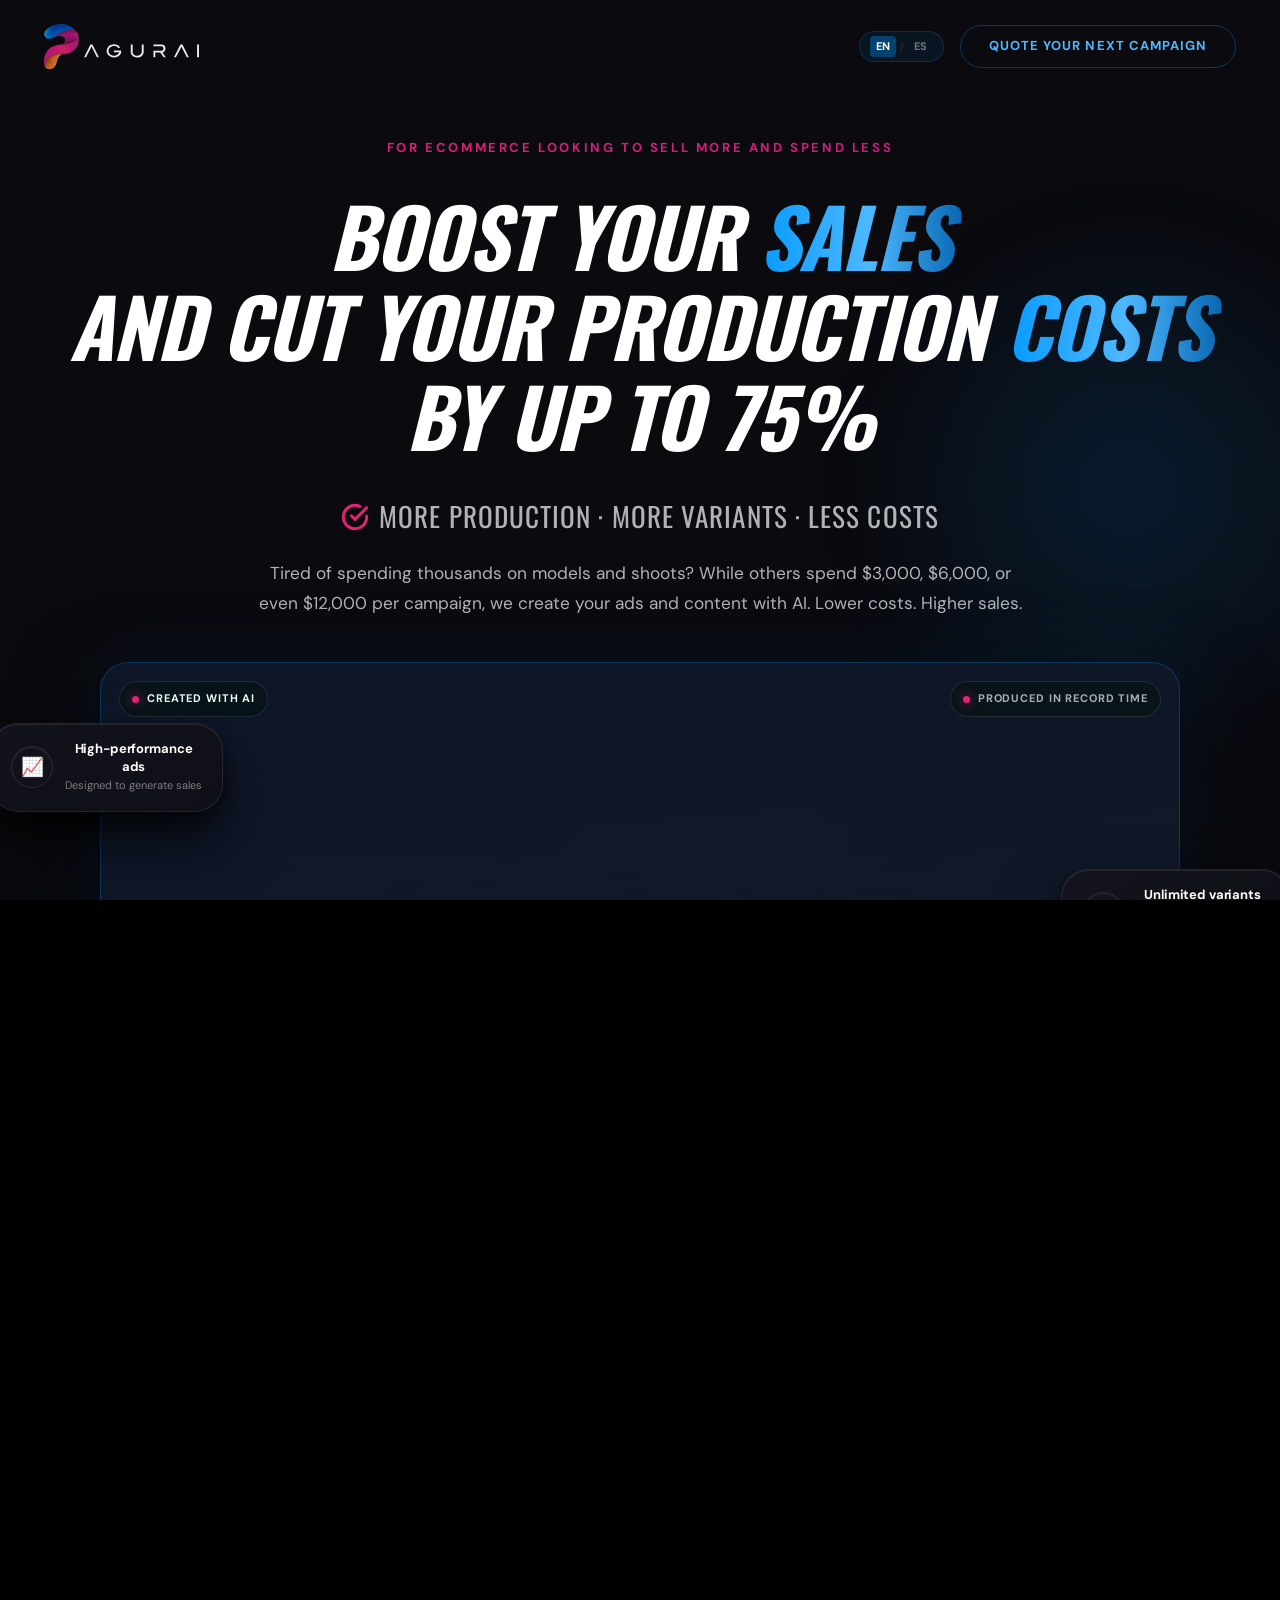
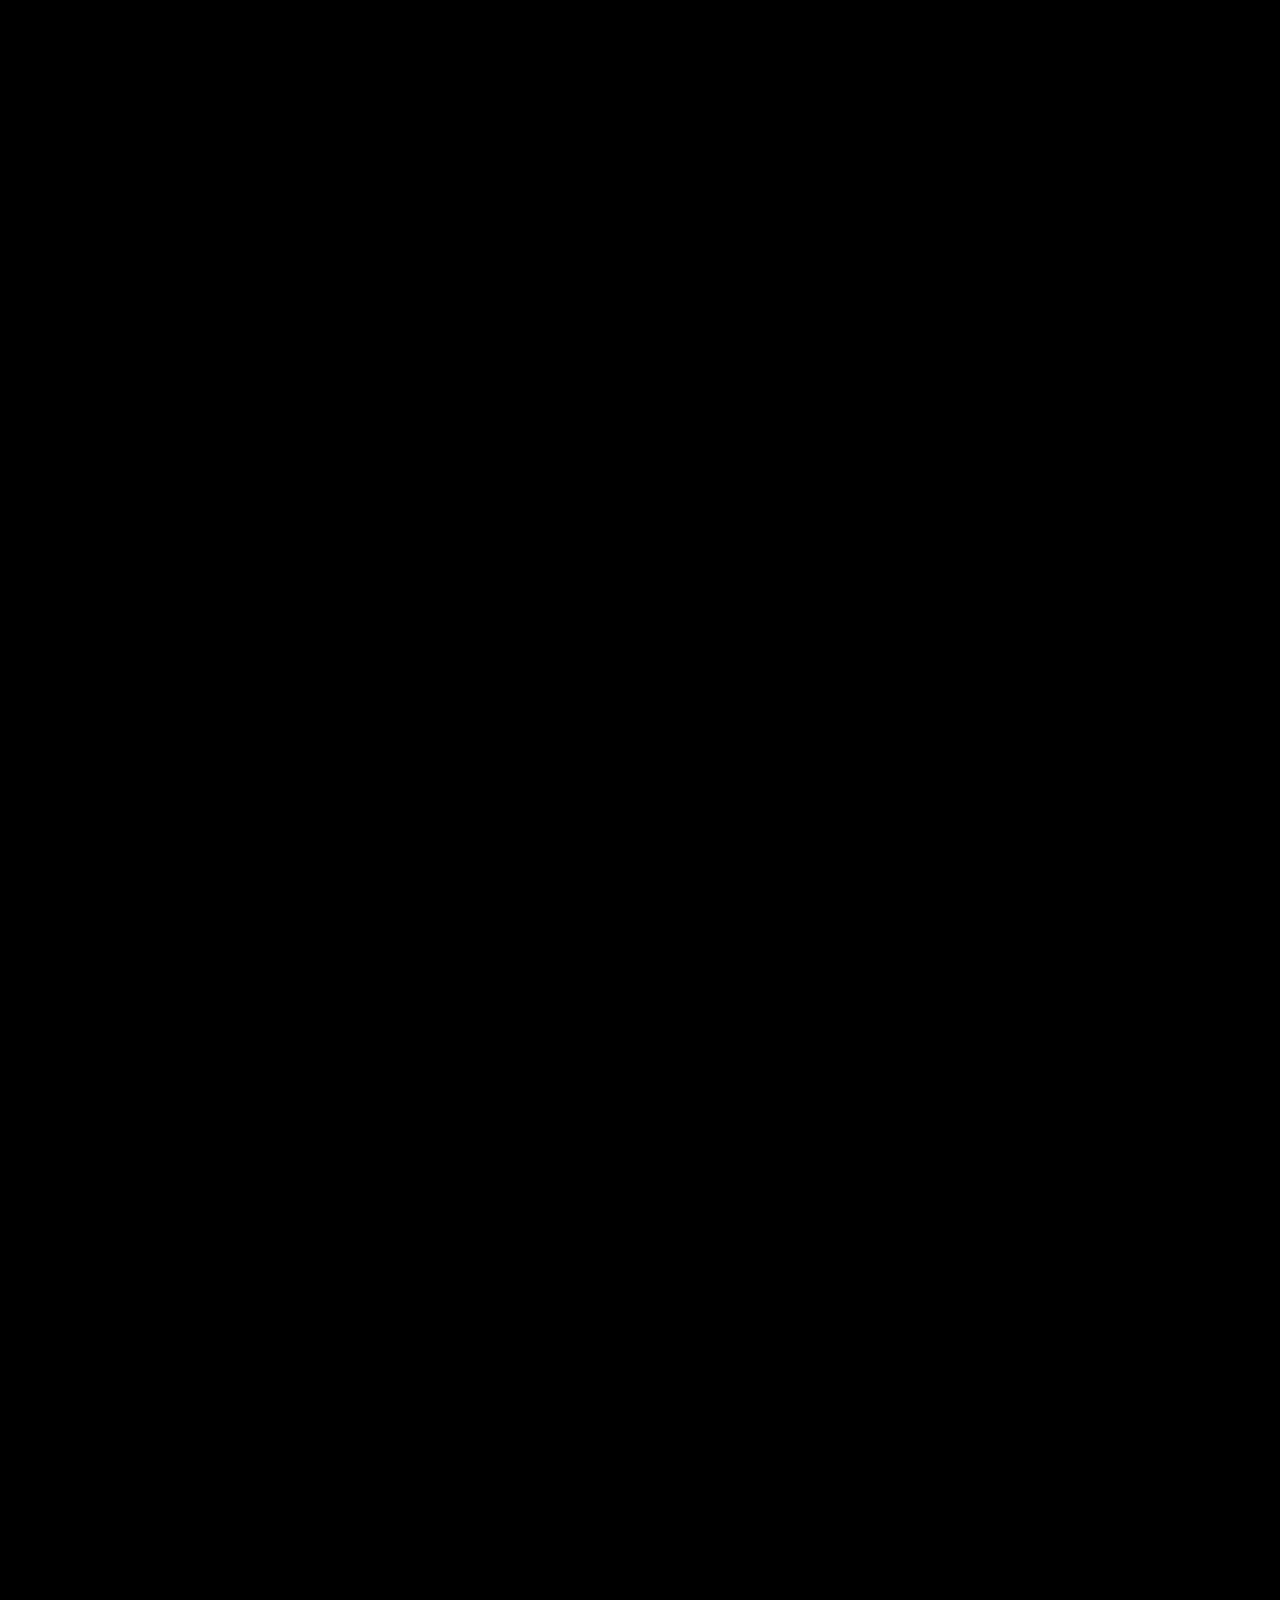
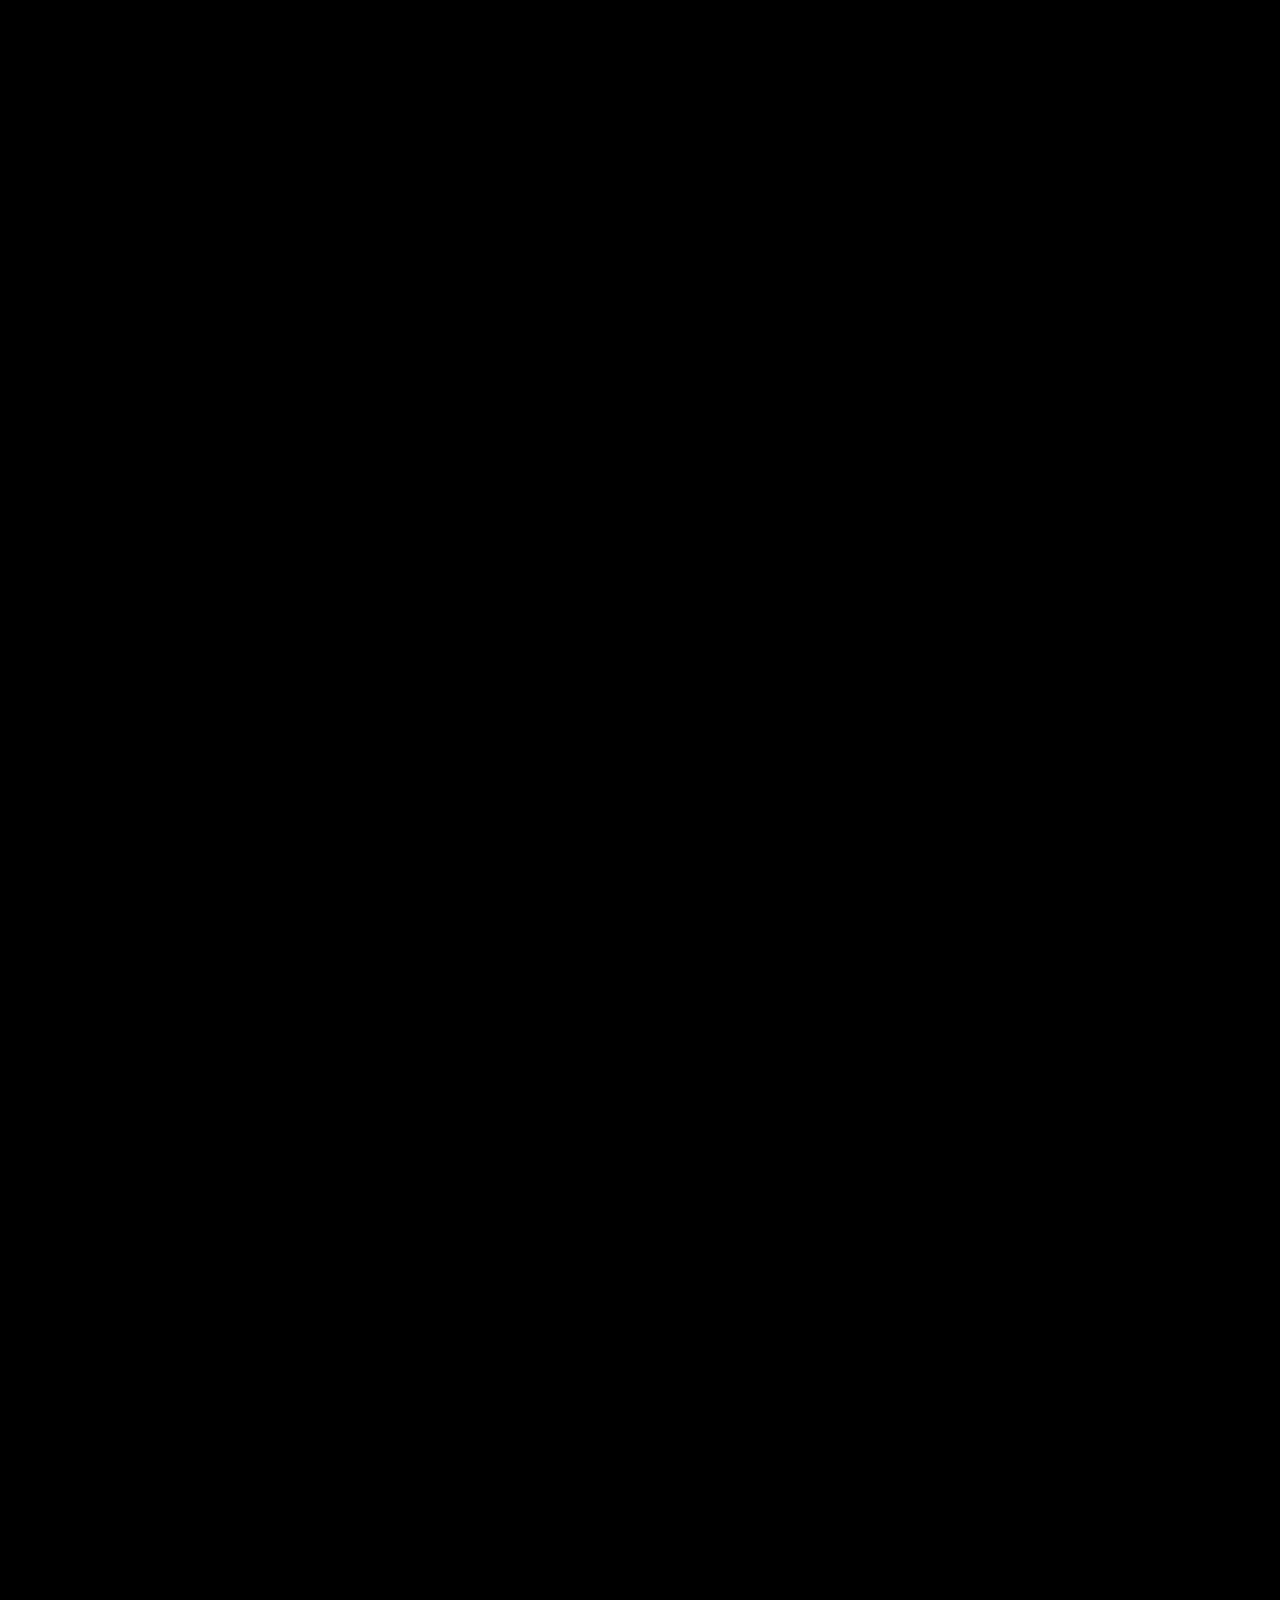
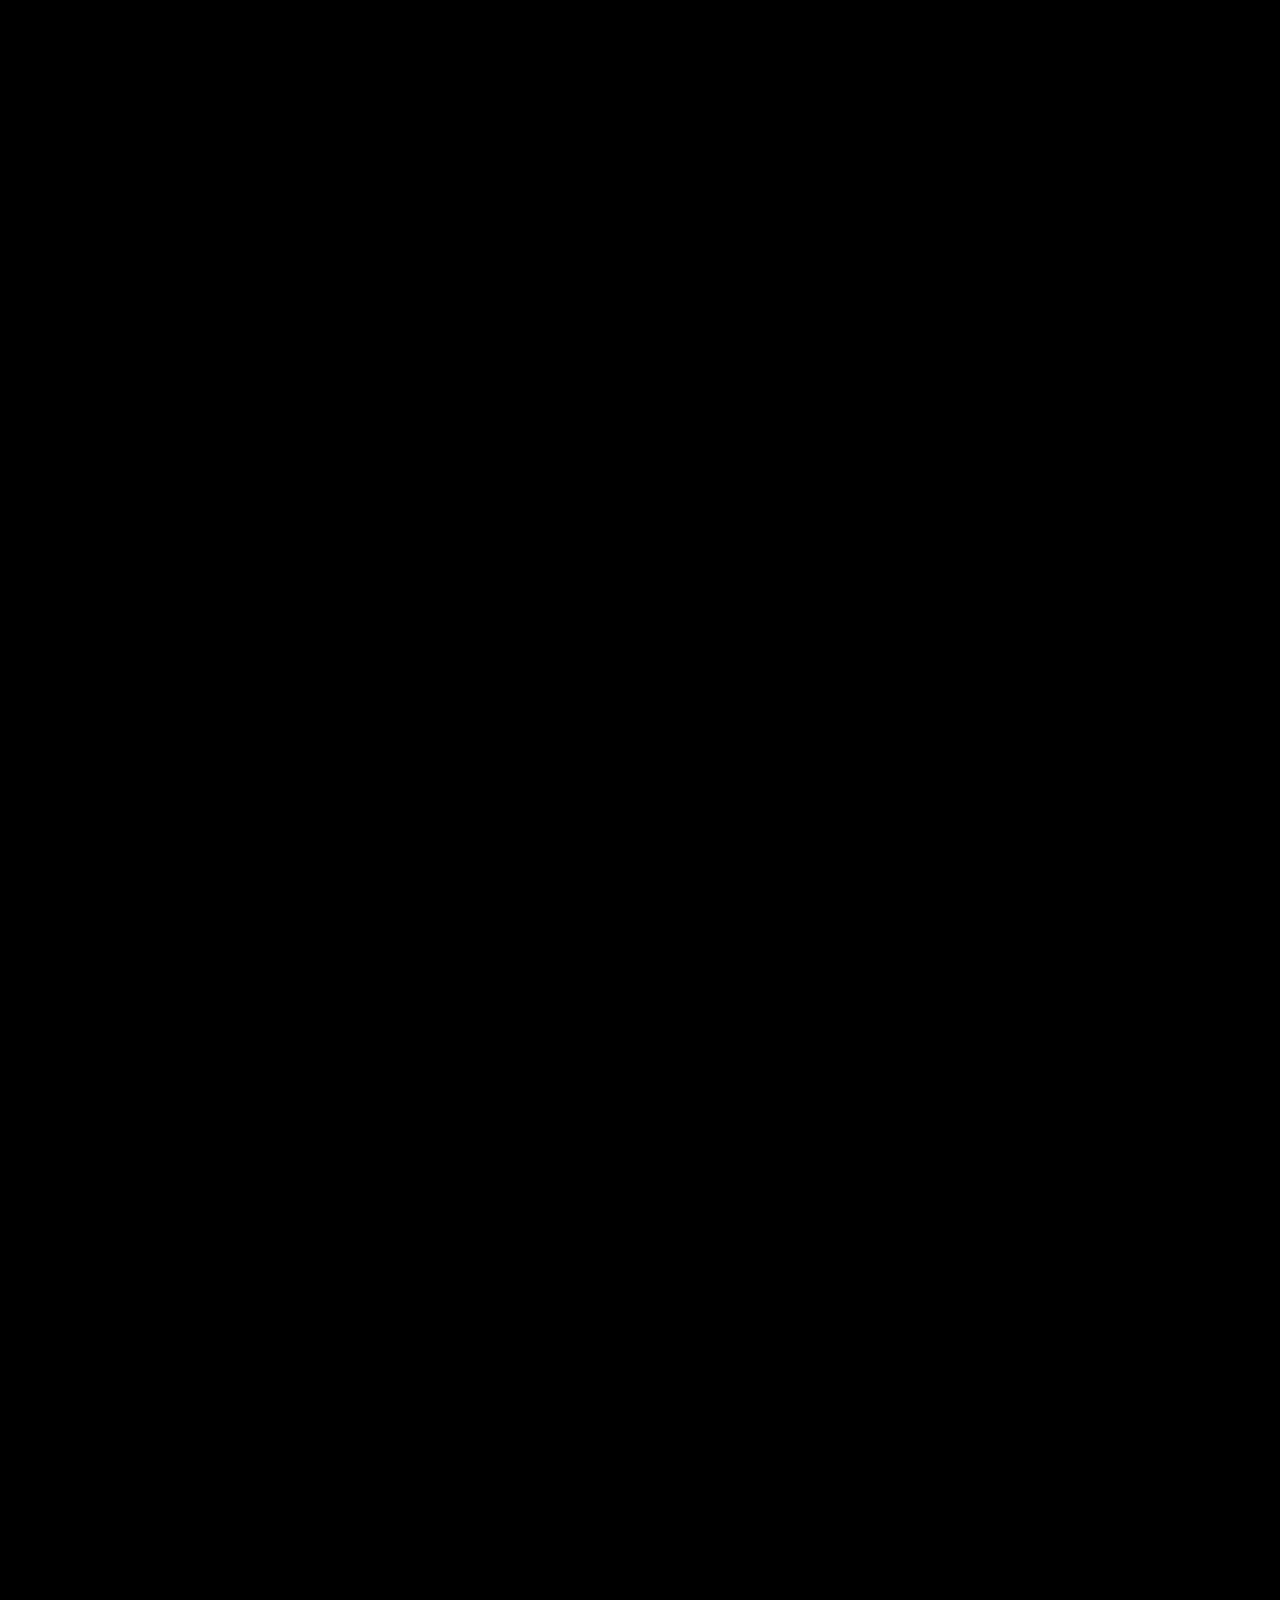
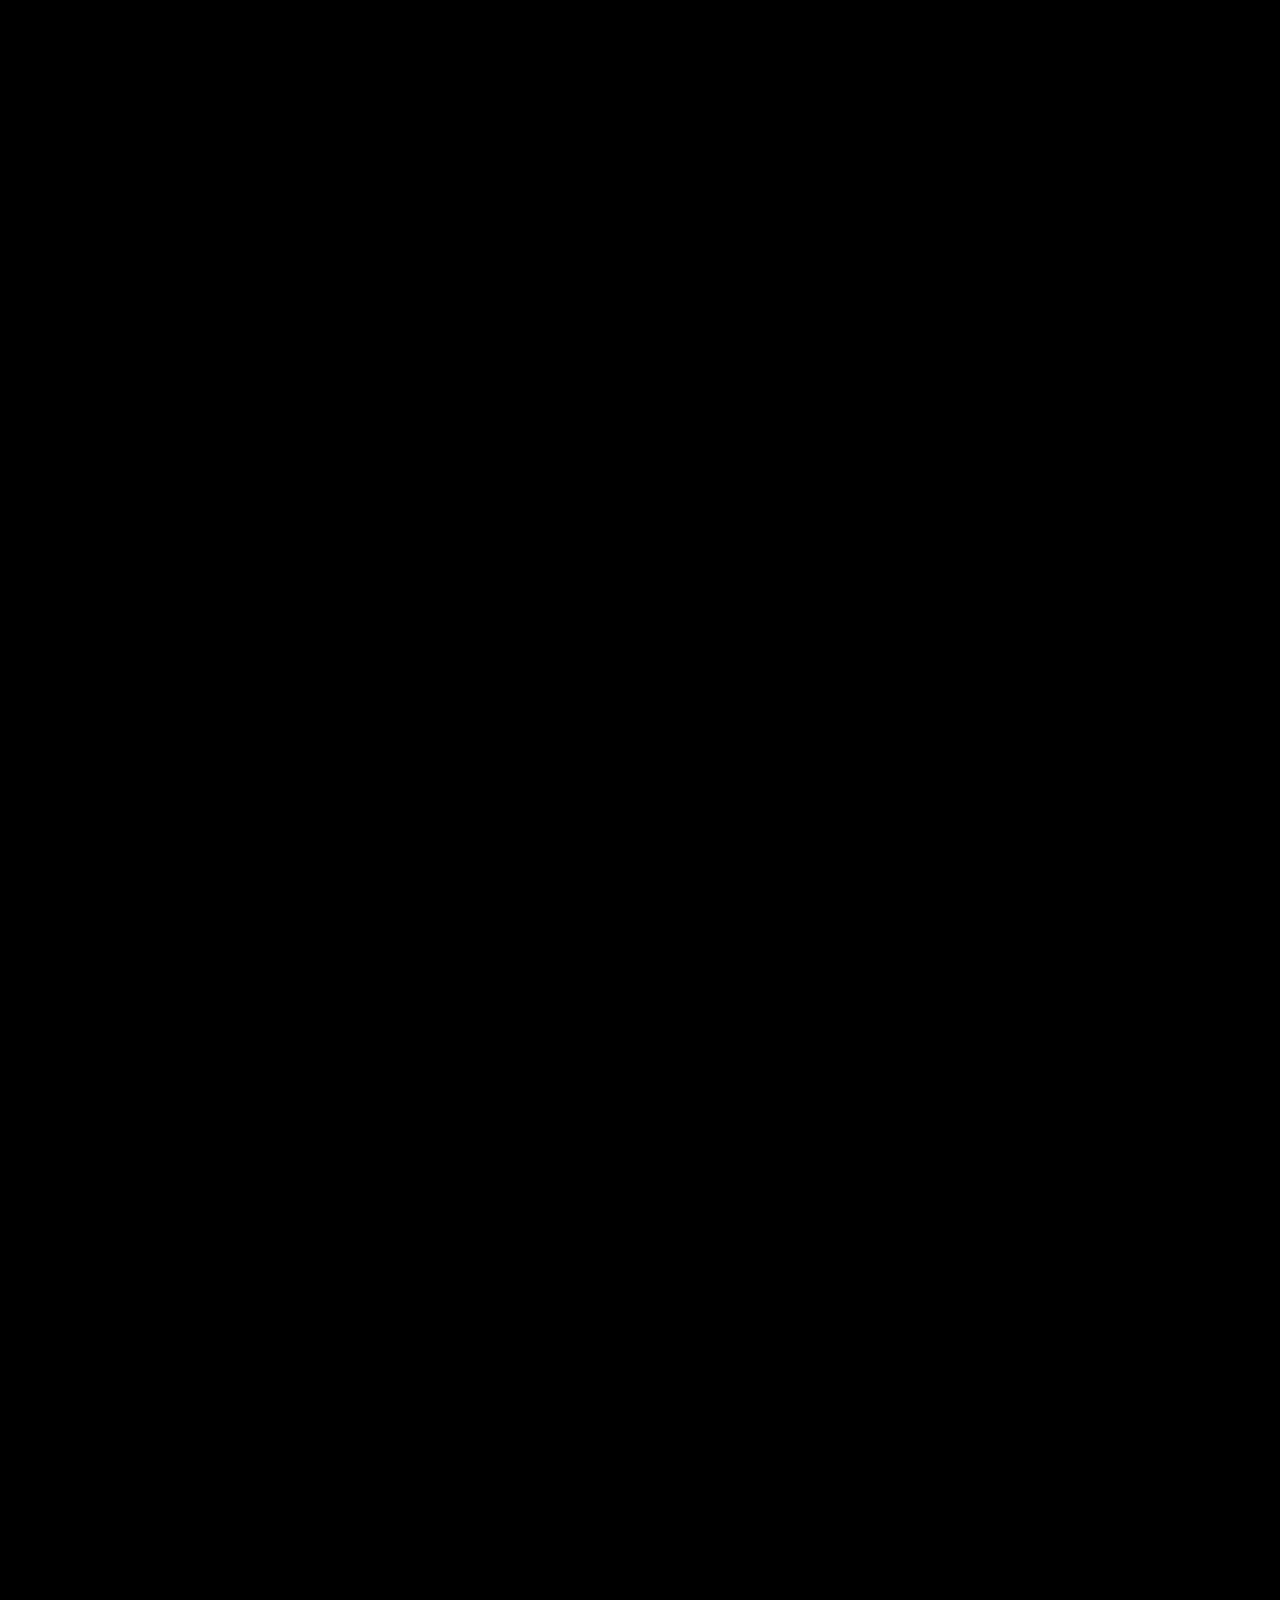
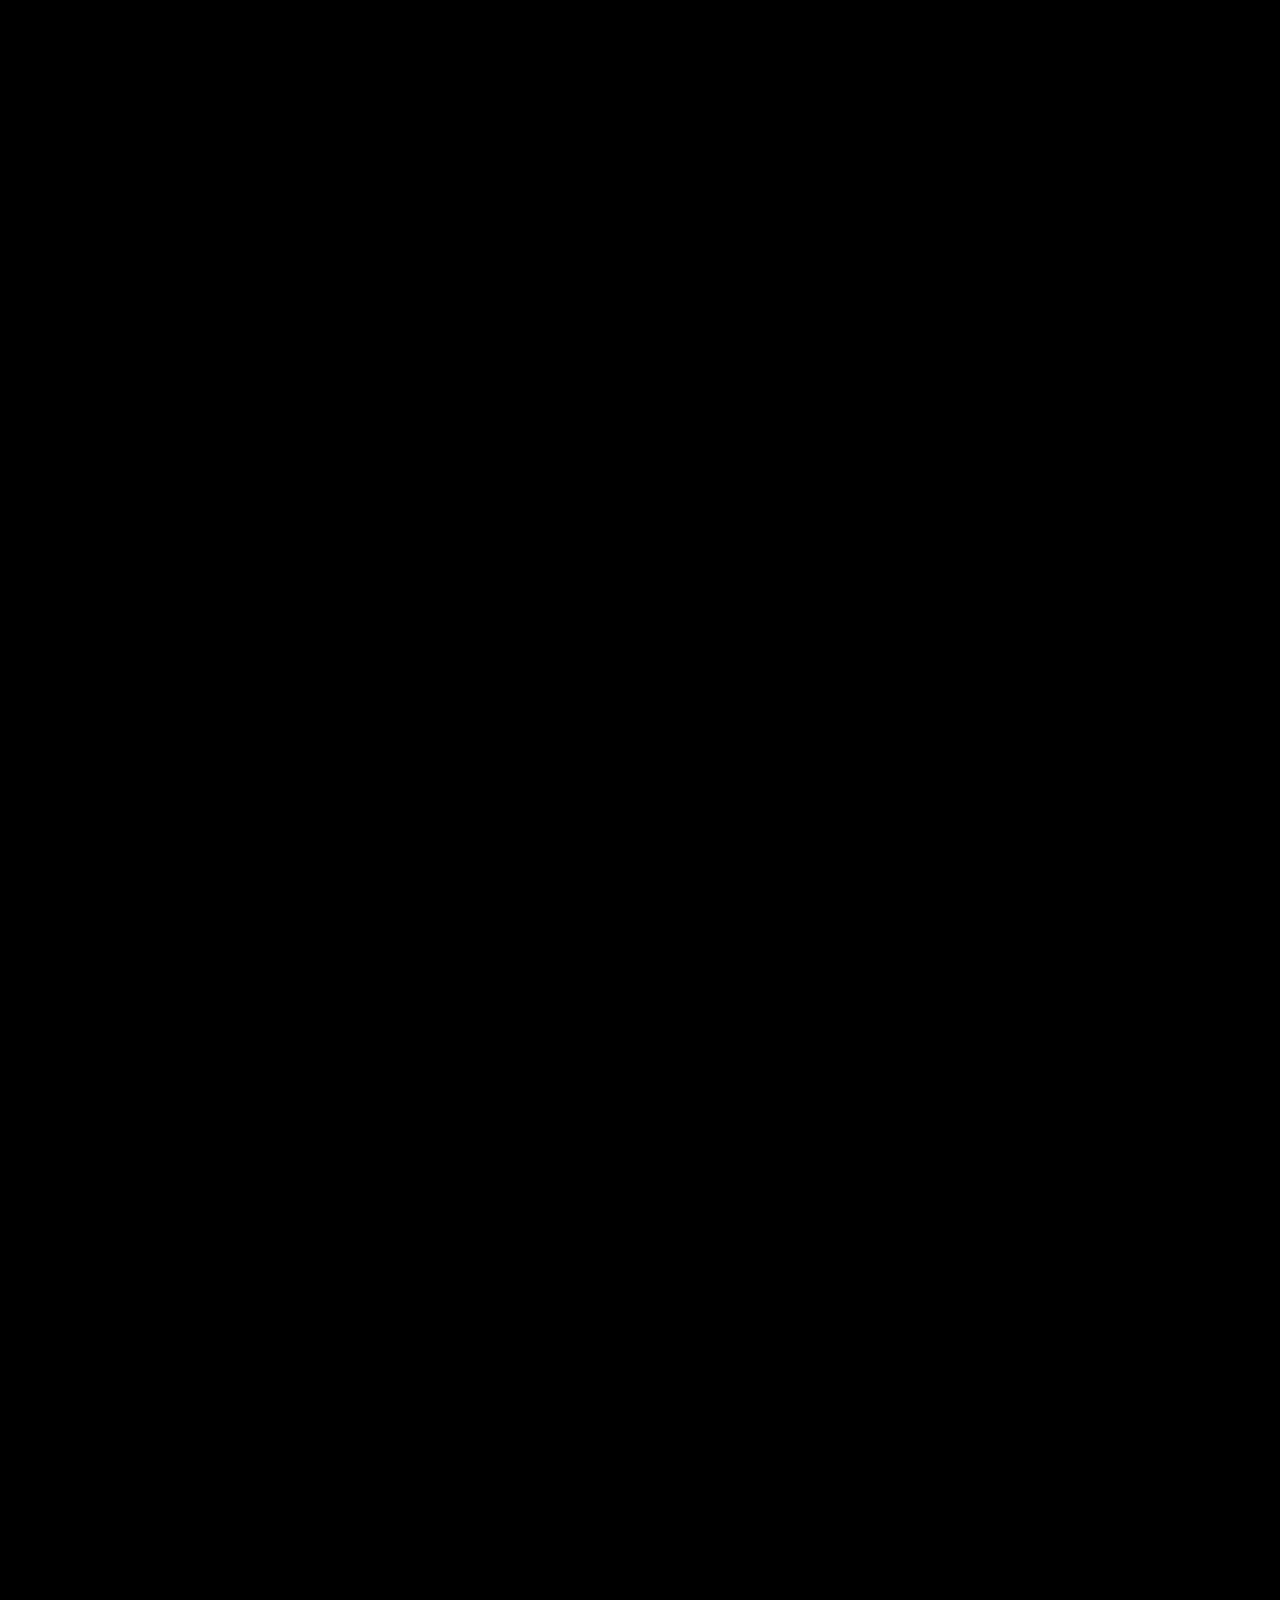
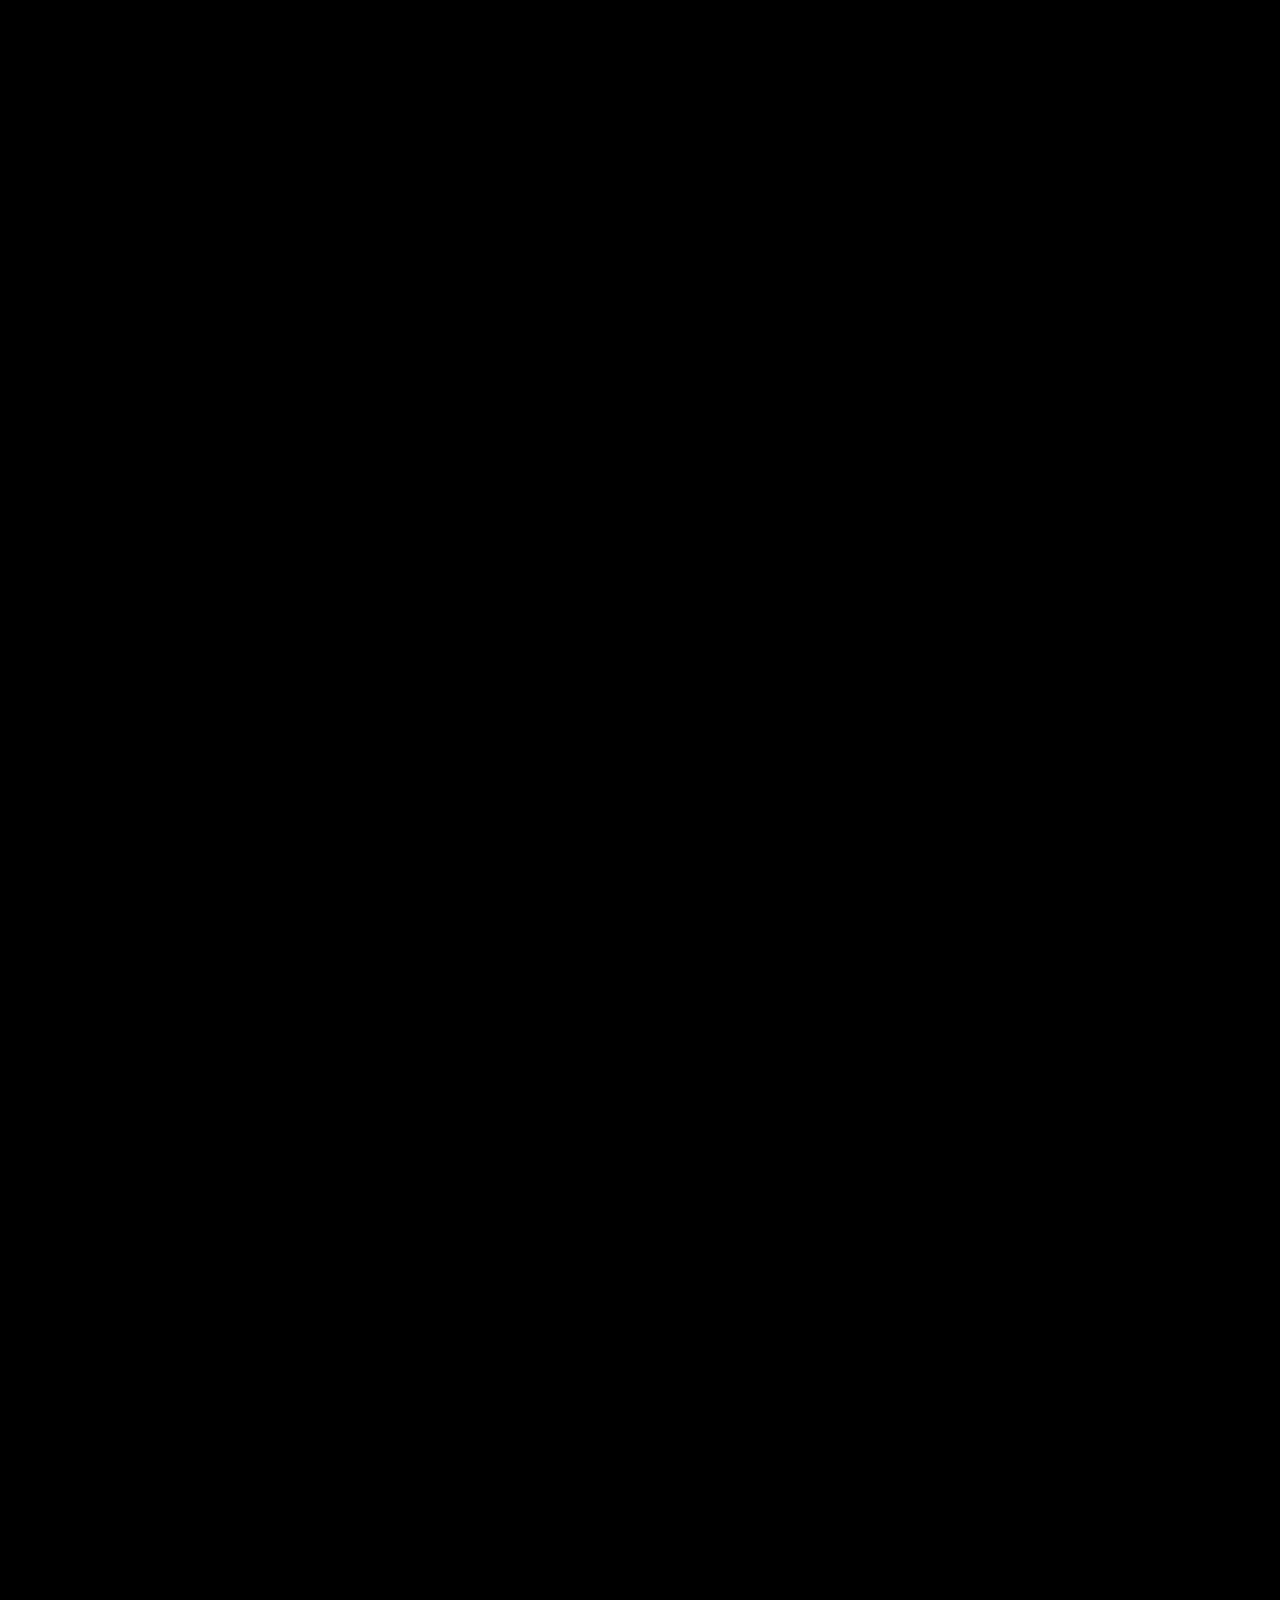
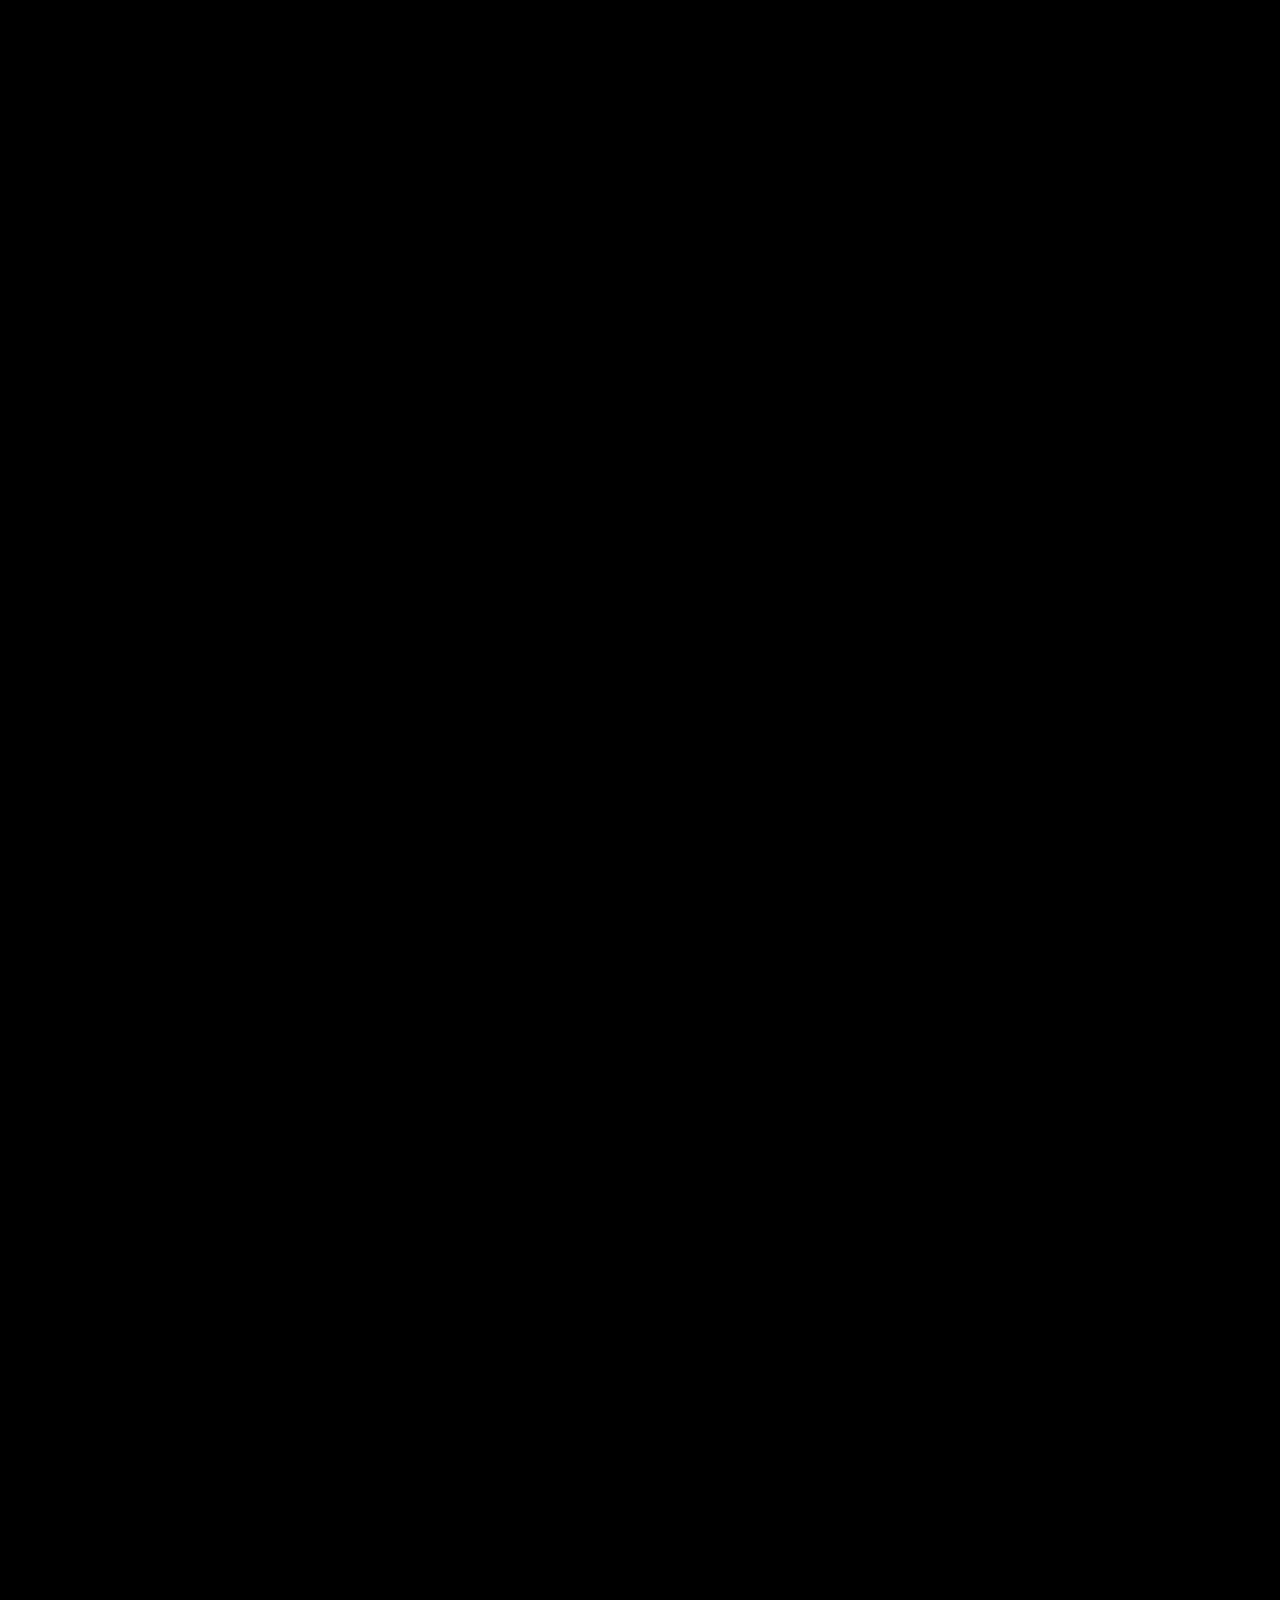
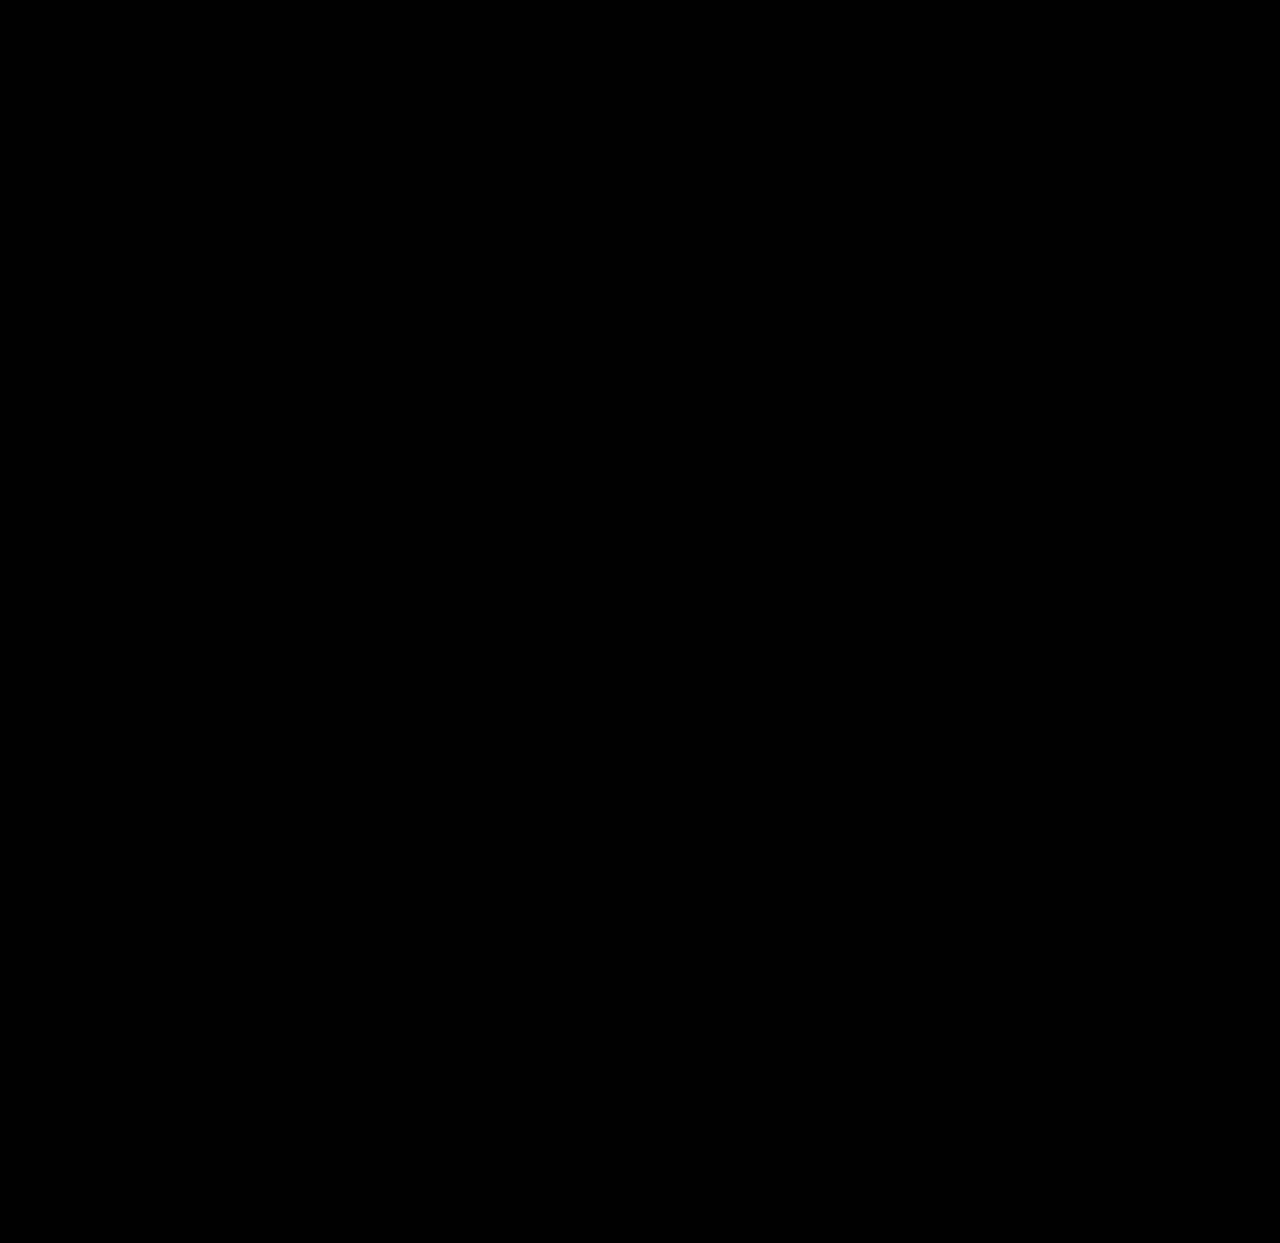
==== commit 93cab3e2: "Update email field to corporate email in form and payload keys" ====
--- a/index.html
+++ b/index.html
@@ -844,10 +844,10 @@
 
         <!-- Email Input -->
         <div class="vw-form-group" id="group-email">
-          <label for="vw-input-email" data-i18n="form.emailLabel">Email Address *</label>
-          <input type="email" name="correo_electronico" id="vw-input-email" placeholder="Company contact email"
+          <label for="vw-input-email" data-i18n="form.emailLabel">Corporate Email Address *</label>
+          <input type="email" name="correo_corporativo" id="vw-input-email" placeholder="Corporate email (e.g., name@company.com)"
             data-i18n-placeholder="form.emailPlaceholder" required>
-          <span class="vw-error-msg" data-i18n="form.errEmail">Please enter a valid email address.</span>
+          <span class="vw-error-msg" data-i18n="form.errEmail">Please enter a valid corporate email address.</span>
         </div>
 
         <!-- Phone Input with Country Select -->
@@ -888,6 +888,18 @@
         <a href="privacidad.html" target="_blank" rel="noopener noreferrer nofollow" data-i18n="form.policyLink">Privacy
           Policy</a>
       </div>
+
+      <!-- Success Message (Hidden by default) -->
+      <div class="vw-popup-success-msg" id="vw-popup-success" style="display: none; text-align: center; padding: 20px 10px;">
+        <div class="vw-success-icon" style="font-size: 50px; margin-bottom: 20px;">🎉</div>
+        <h2 class="vw-popup-title" data-i18n="form.successTitle">Thank you!</h2>
+        <p style="margin-top: 15px; font-size: 1.15rem; line-height: 1.6; color: var(--text-secondary);" data-i18n="form.successDesc">
+          Thank you for filling out the form. We invite you to schedule a meeting in the tab that just opened to understand your needs.
+        </p>
+        <button type="button" class="vw-cta-btn" id="vw-success-close-btn" style="margin-top: 30px; padding: 15px 40px; font-size: 16px; width: 100%; max-width: 250px; border-radius: 999px; cursor: pointer;">
+          <span class="vw-btn-glow"></span>OK
+        </button>
+      </div>
     </div>
   </div>
 
@@ -896,7 +908,9 @@
     window.PAGURAI_GHL_CONFIG = {
       popupId: 'NXL-Bko_iA',
       links: {
-        privacy: 'privacidad.html'
+        privacy: 'privacidad.html',
+        webhook: 'https://services.leadconnectorhq.com/hooks/TYLAhPXYPsRbvlmf7L8s/webhook-trigger/807d2fc3-83e1-4acf-8d06-fc50f3555980',
+        calendar: 'https://calendar.app.google/NQYRBfkcy3BSsHdi9'
       },
       assets: {
         logo: 'Imagenes-Videos/logo Pagurai Dark.svg',
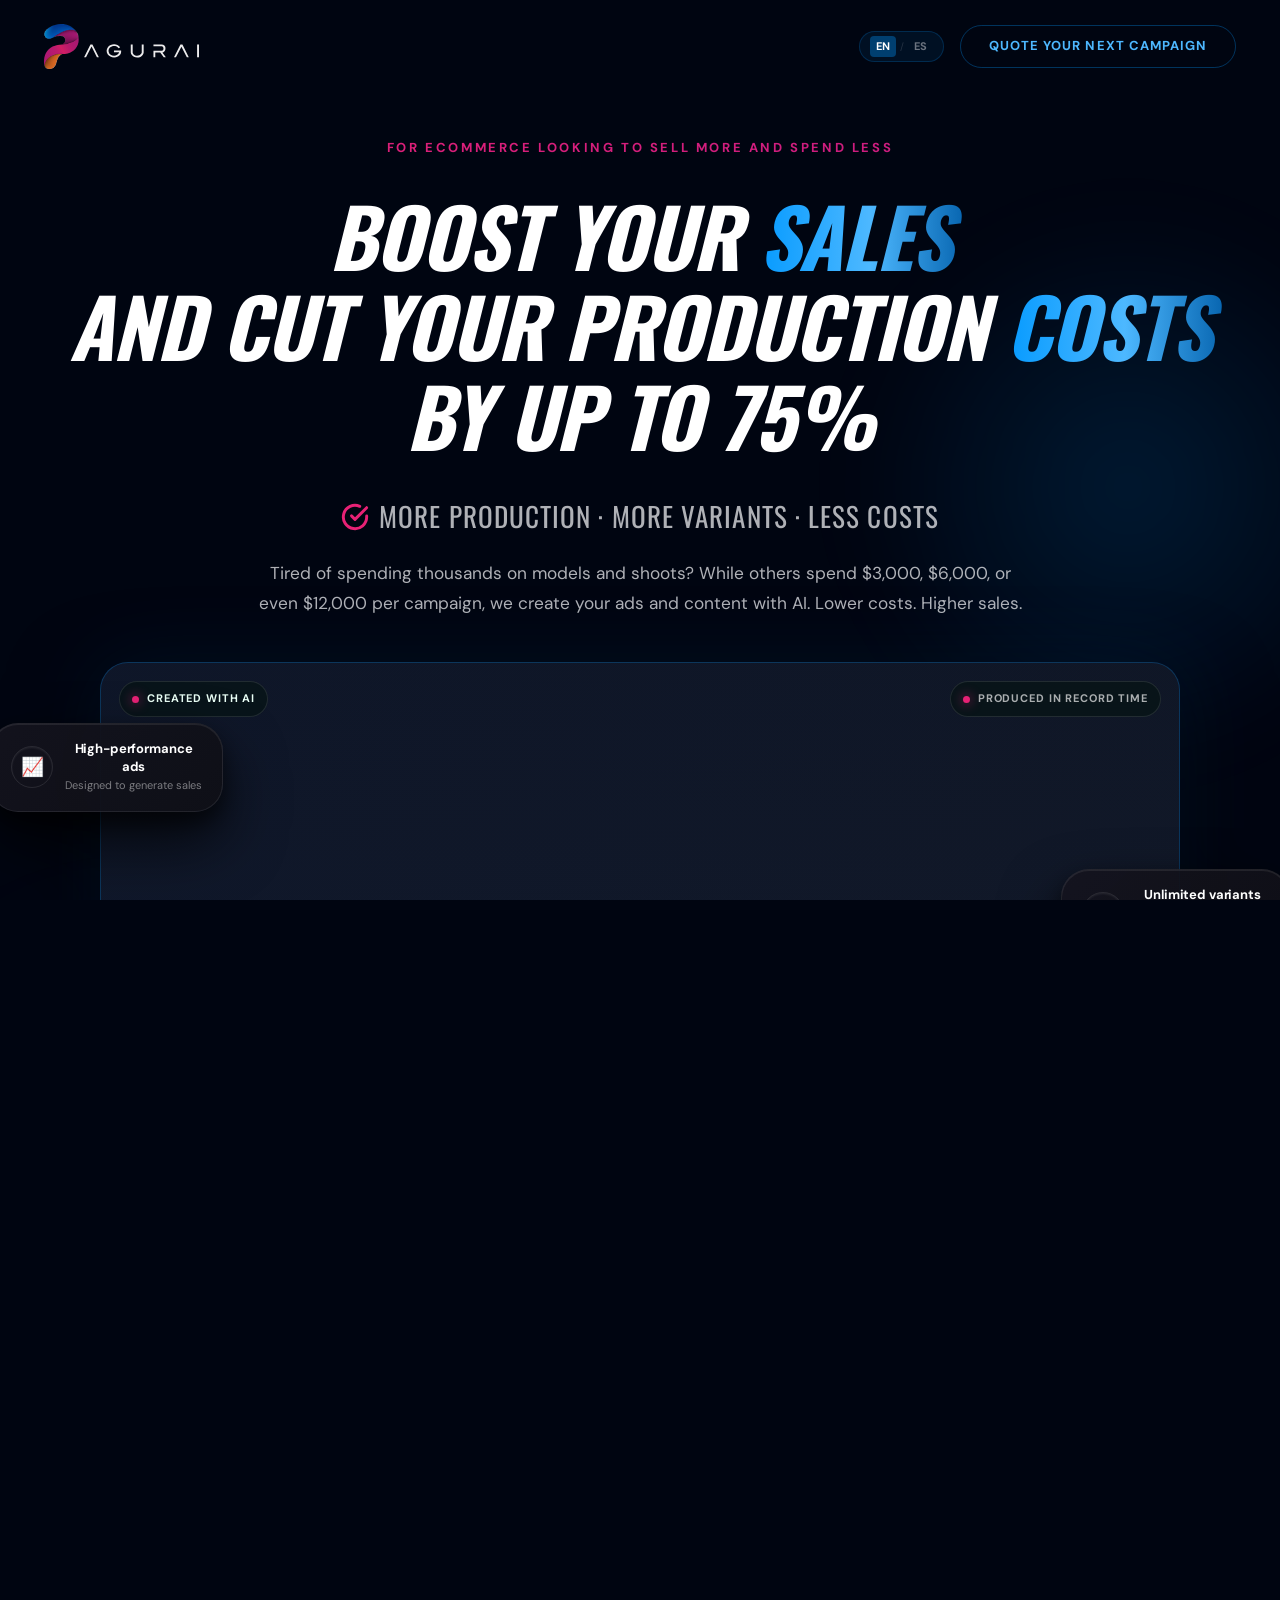
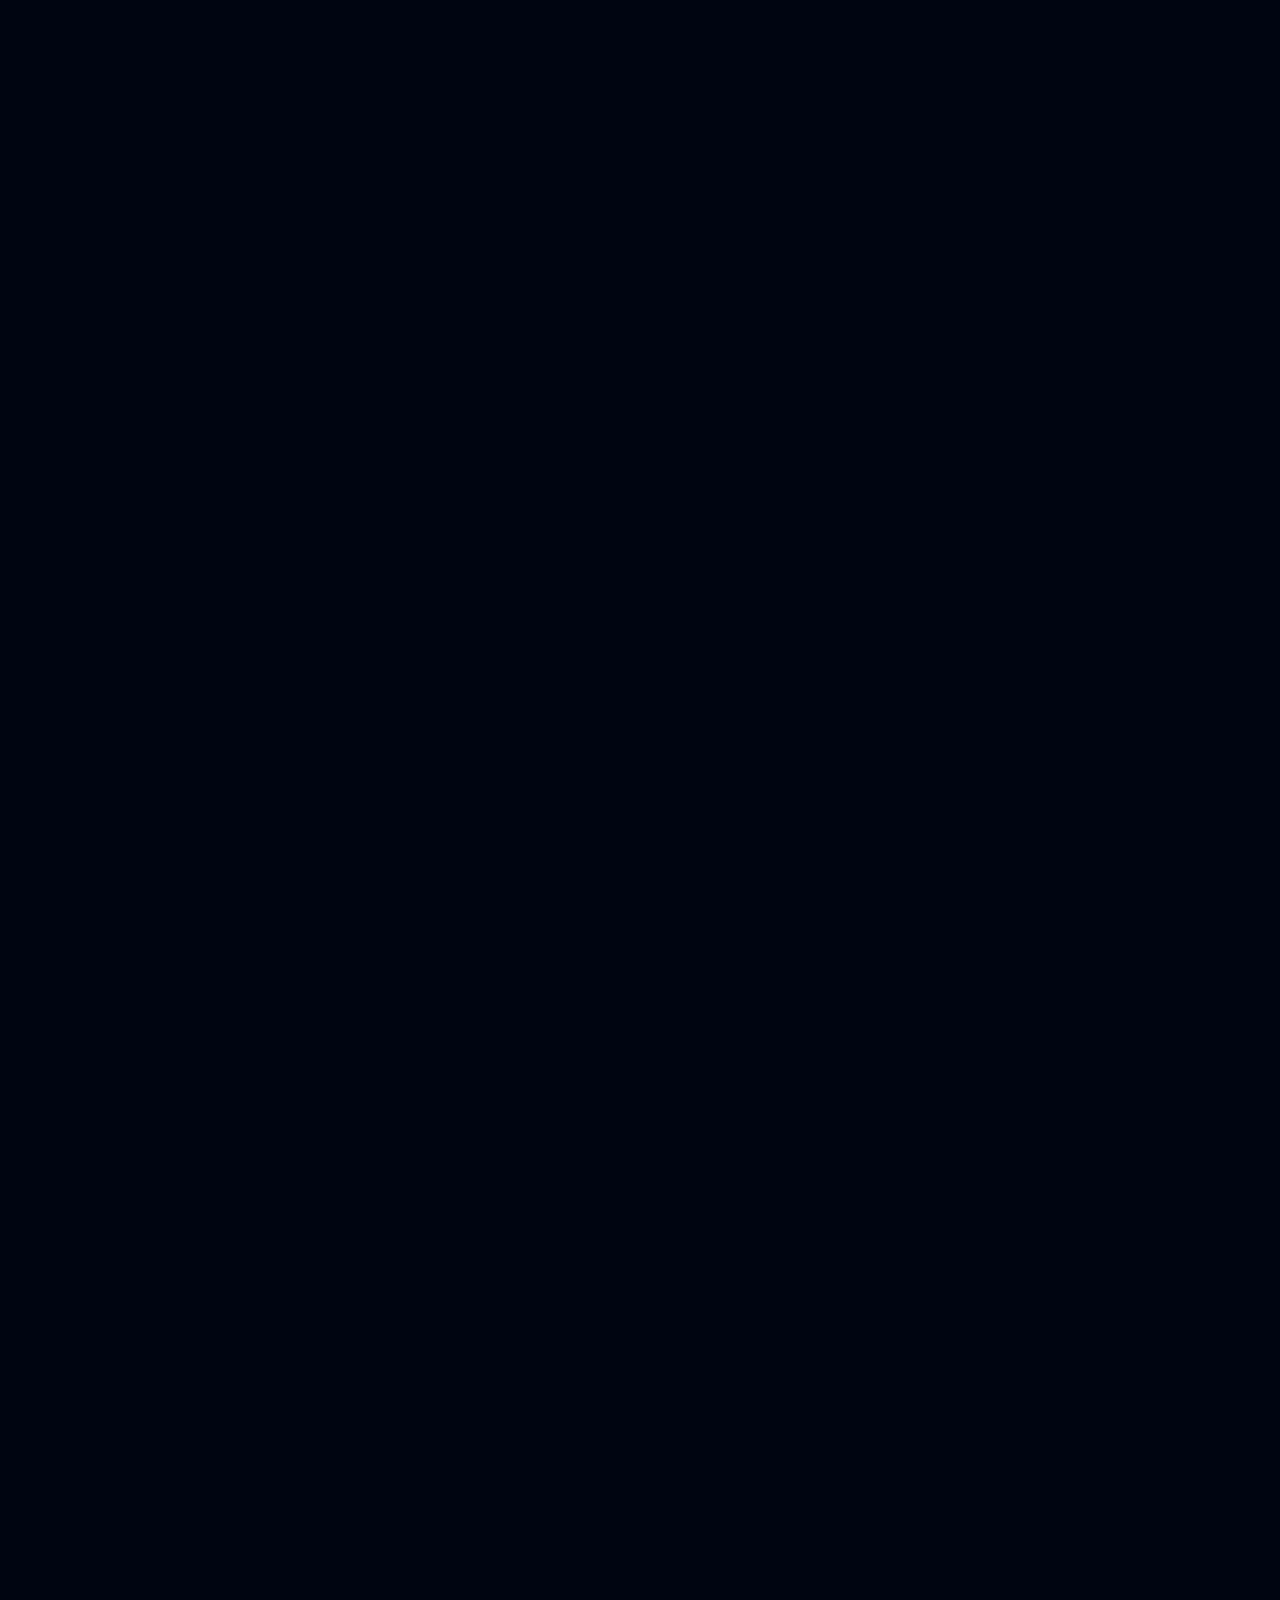
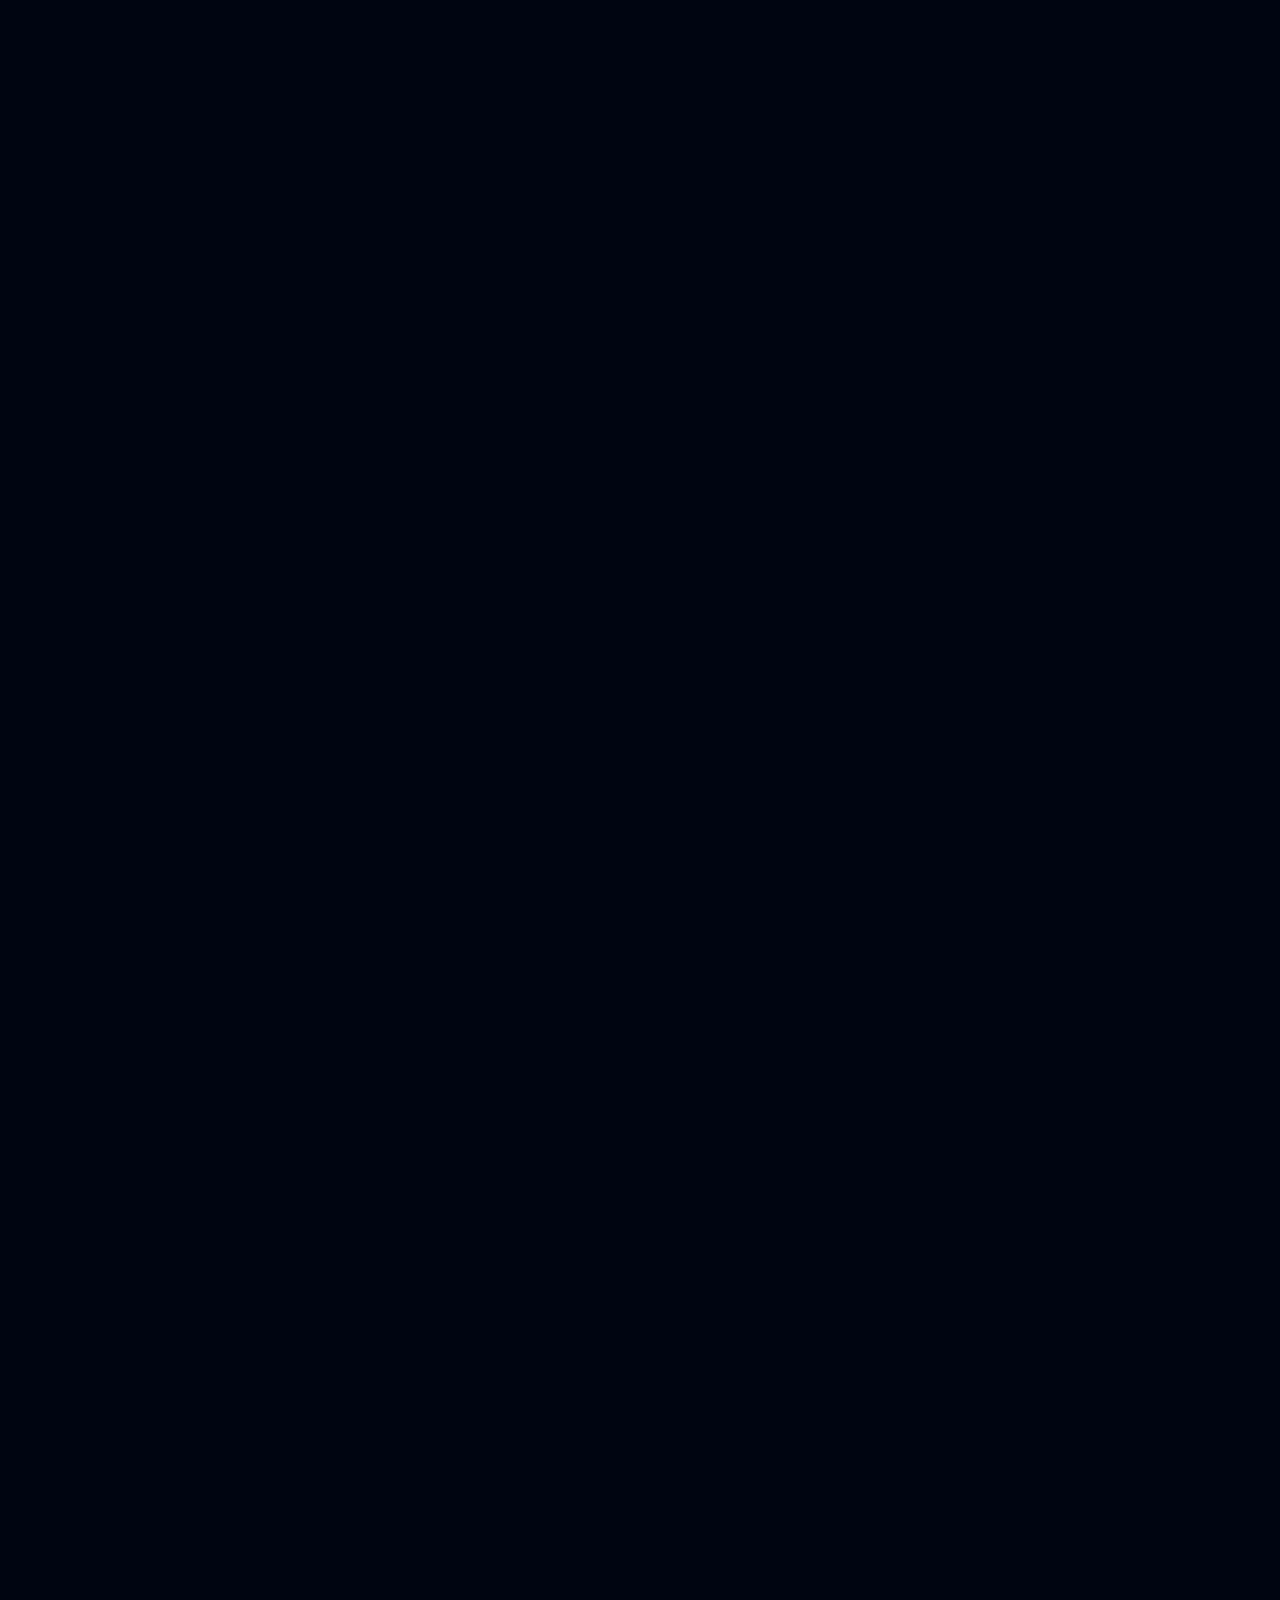
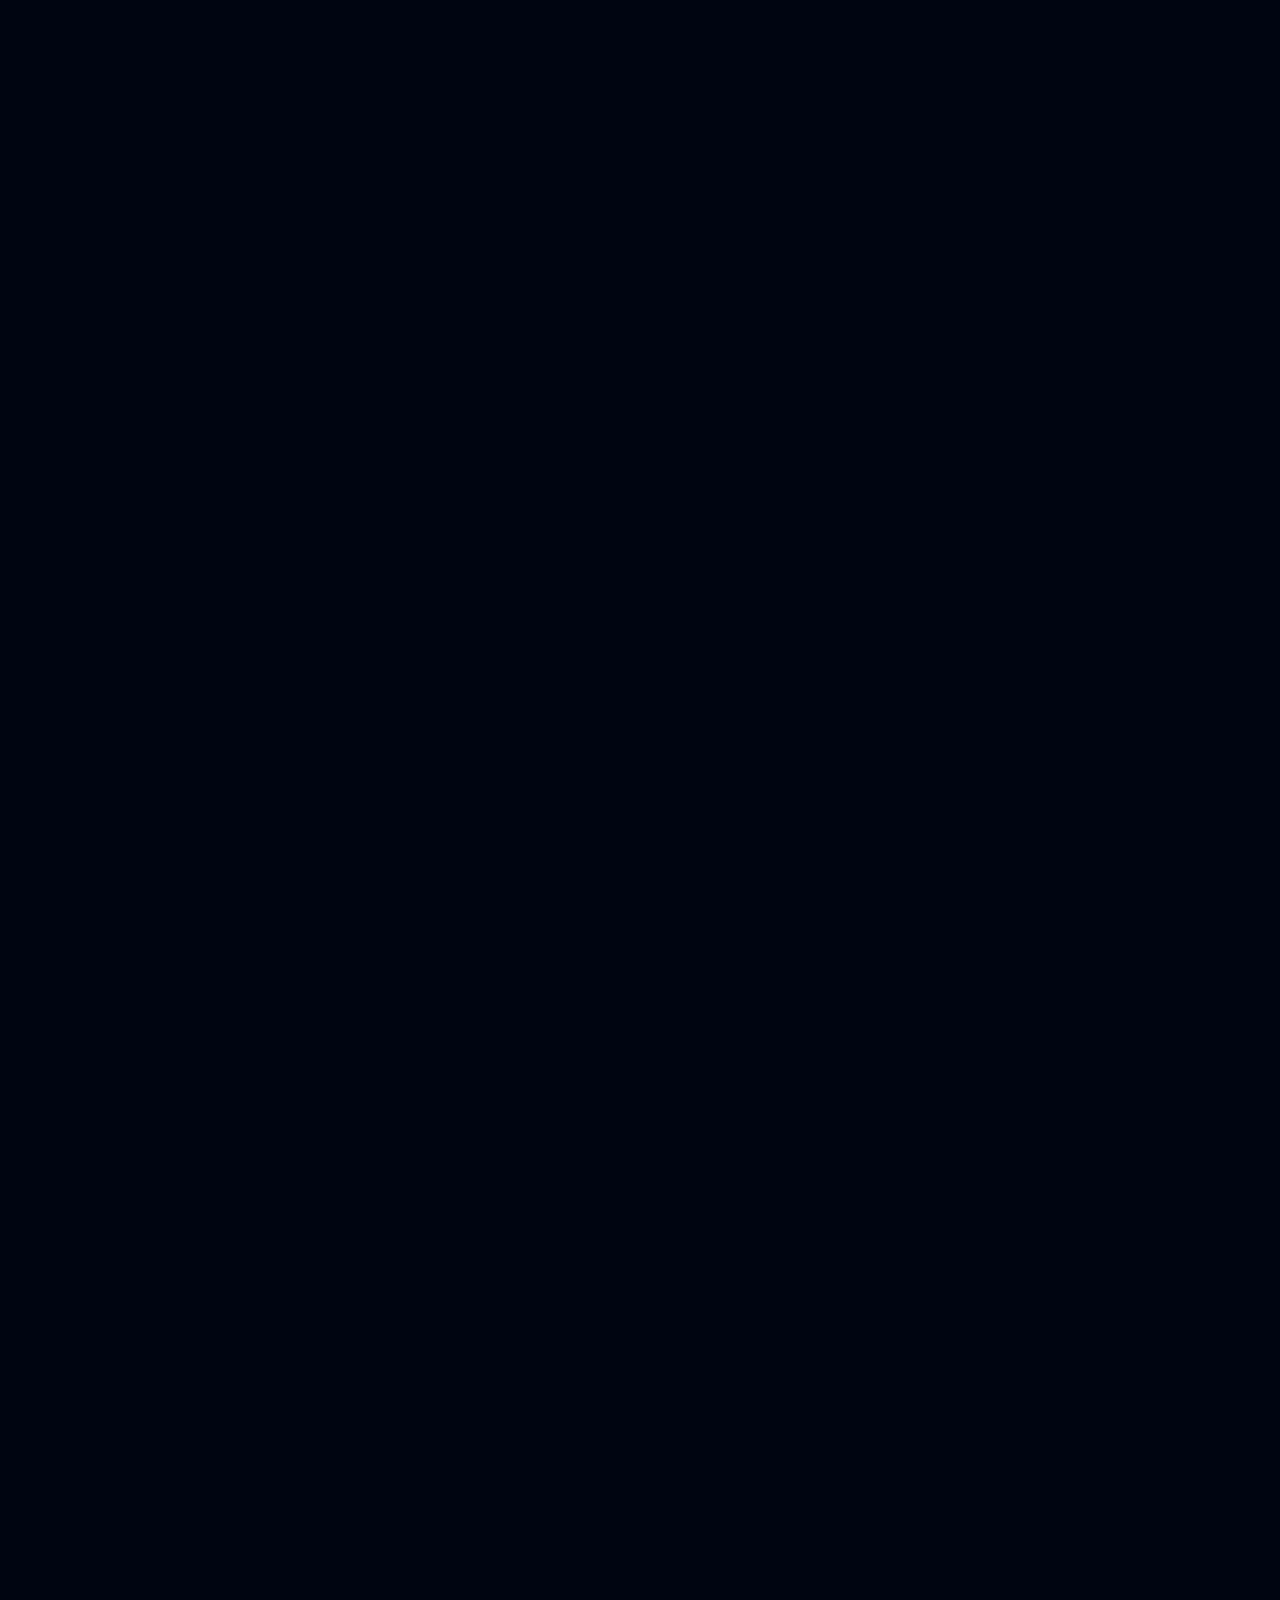
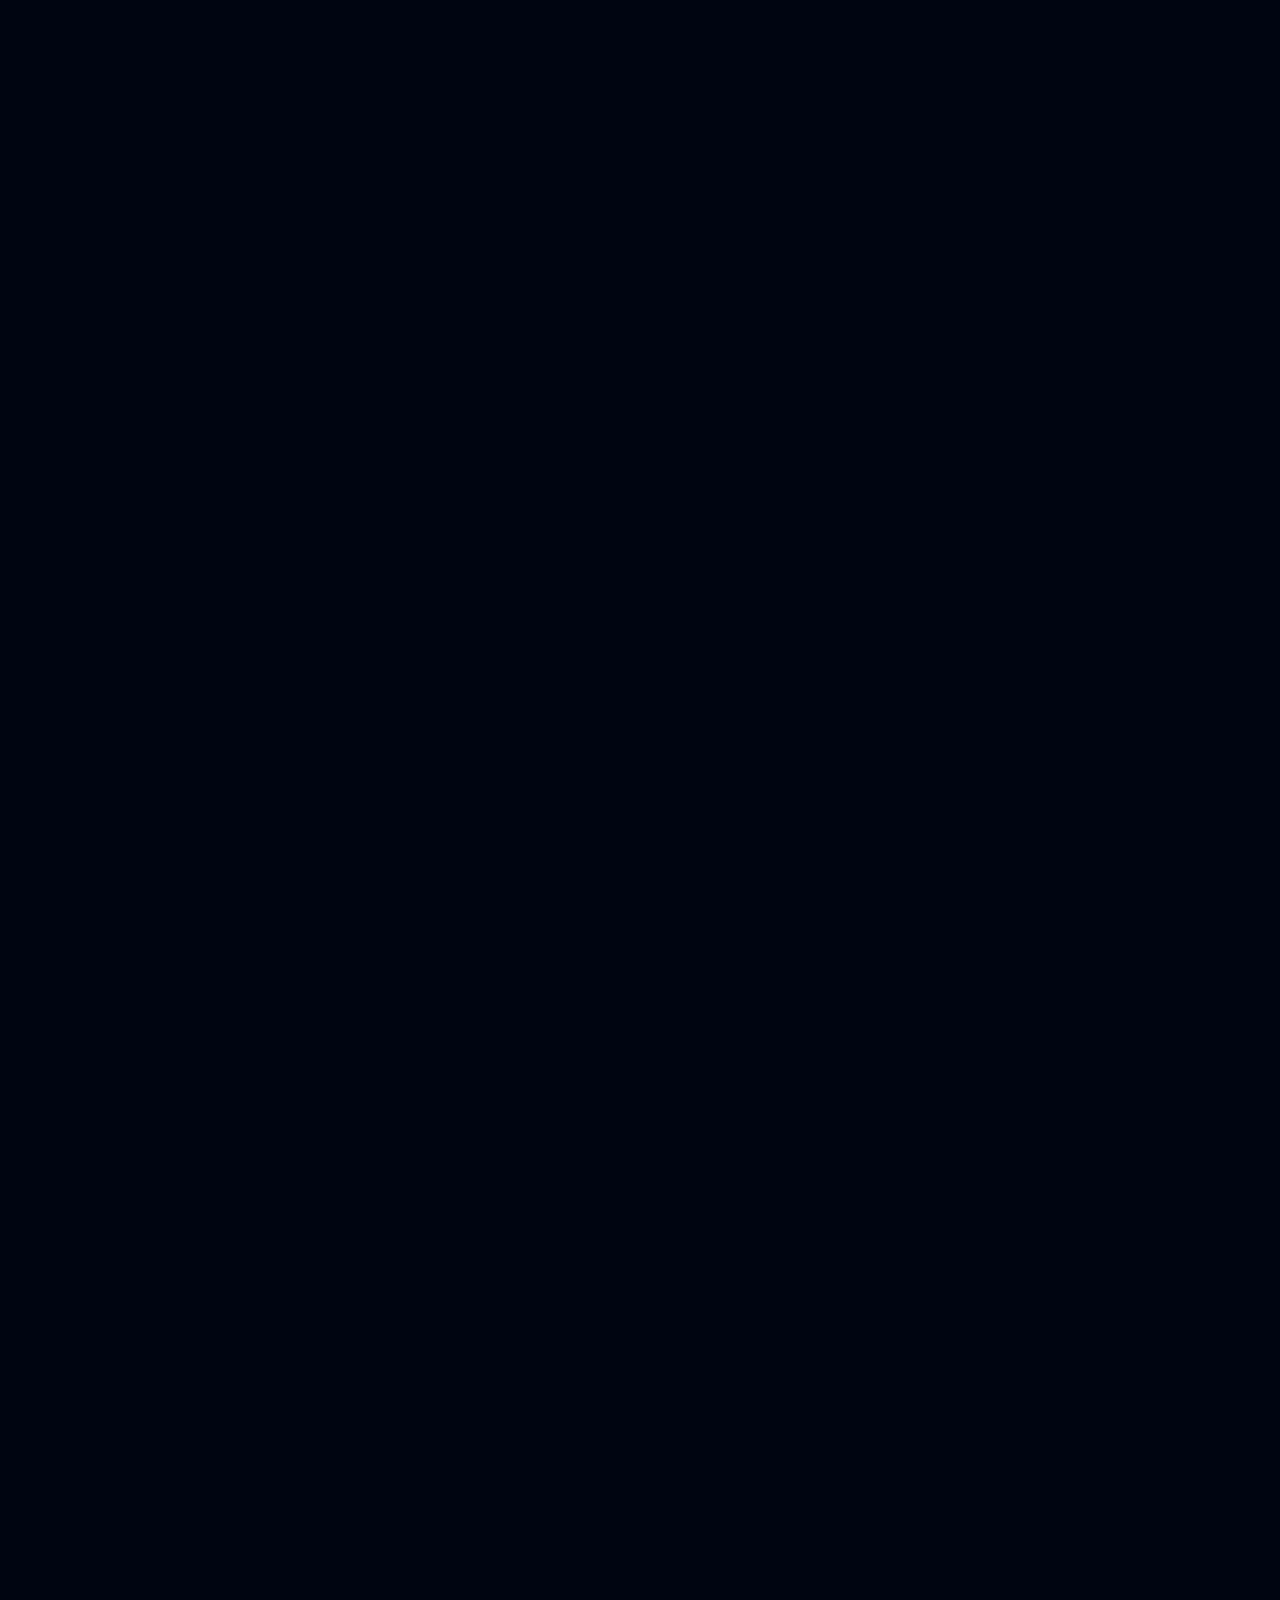
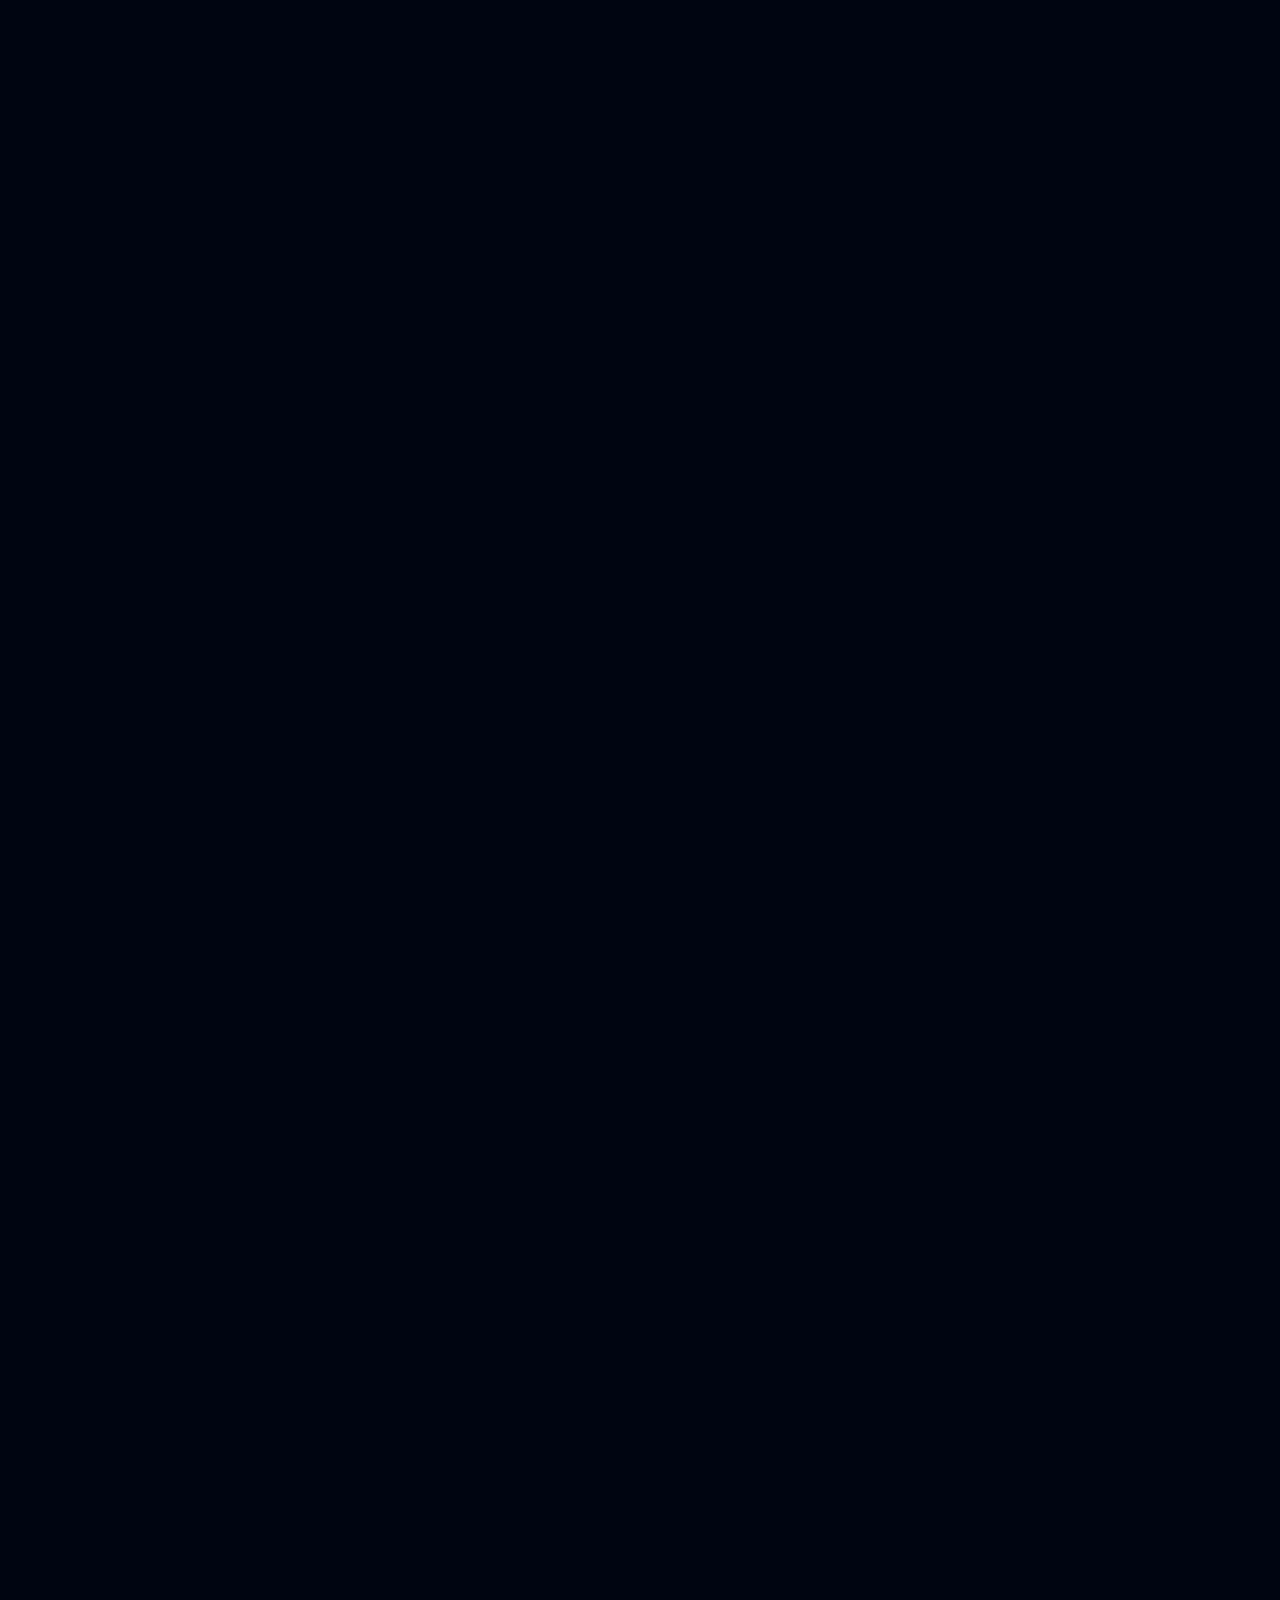
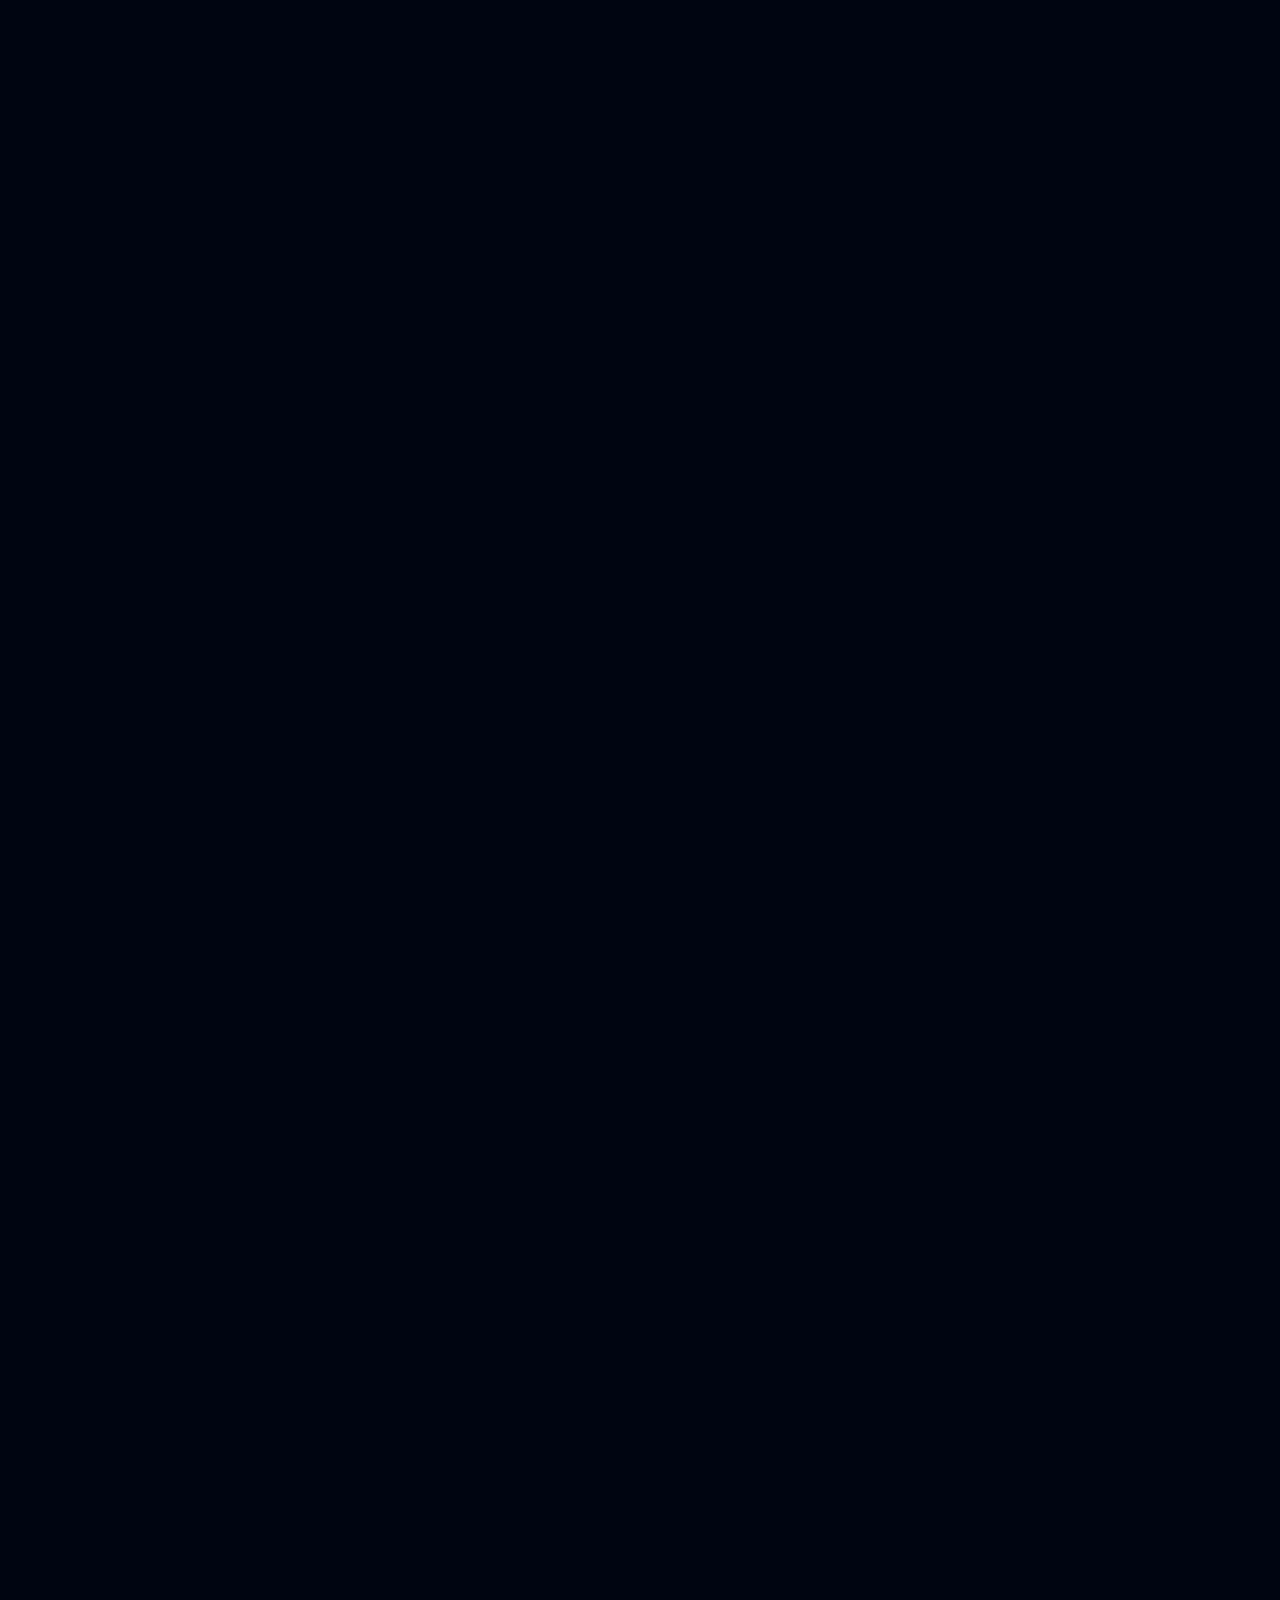
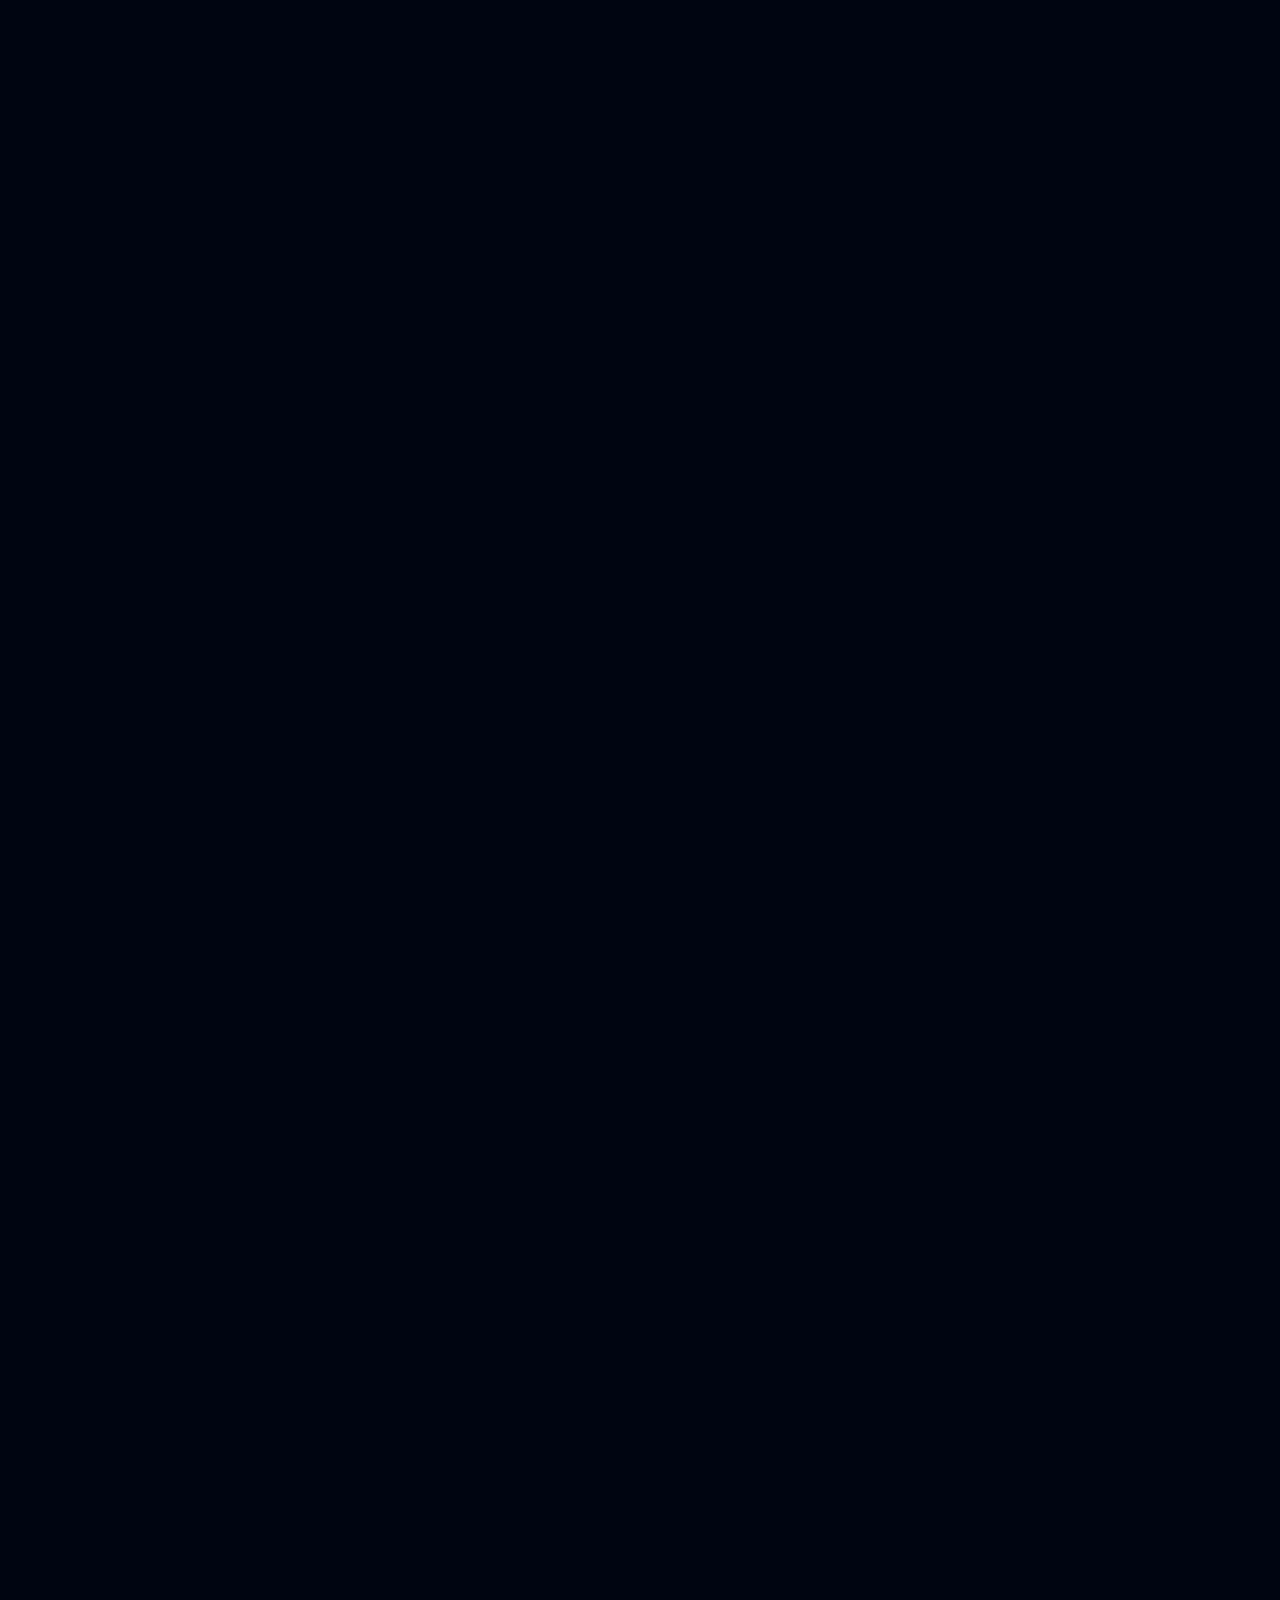
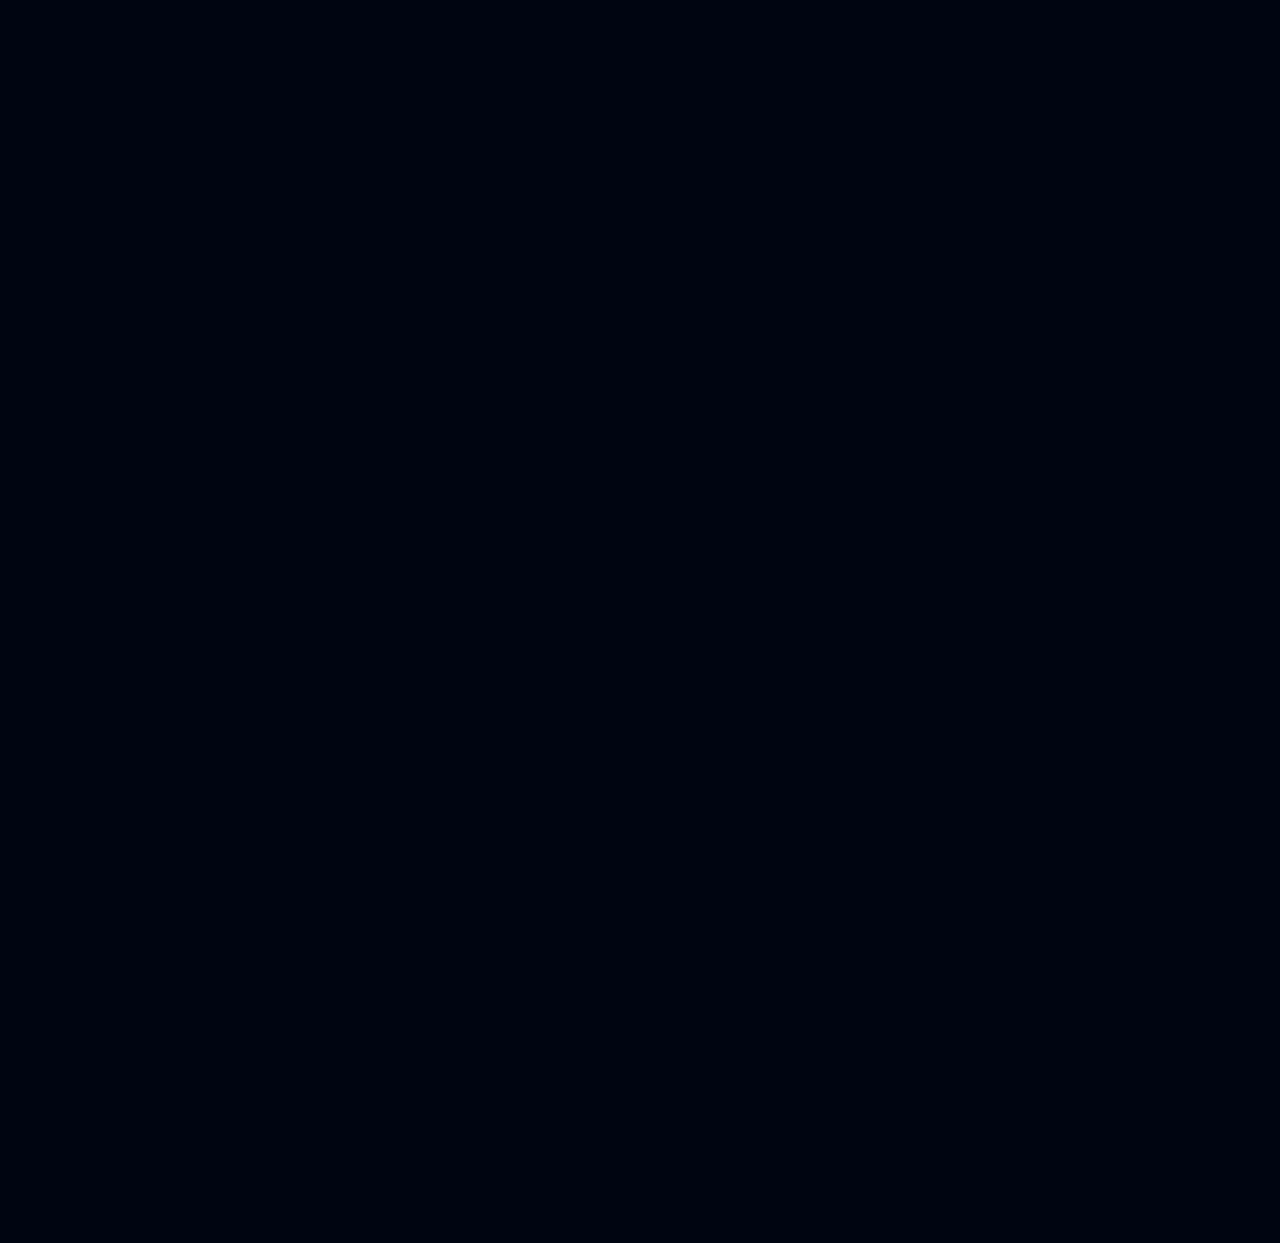
==== commit b2a2e3e5: "Set US (+1) as default selected phone country and translate select options dynamically" ====
--- a/index.html
+++ b/index.html
@@ -855,16 +855,16 @@
           <label for="vw-input-phone" data-i18n="form.phoneLabel">Phone Number *</label>
           <div class="vw-phone-input-wrap">
             <select class="vw-phone-country-select" id="vw-phone-country" aria-label="Código de país">
-              <option value="+34" selected>ES (+34)</option>
-              <option value="+1">US (+1)</option>
-              <option value="+52">MX (+52)</option>
-              <option value="+54">AR (+54)</option>
-              <option value="+57">CO (+57)</option>
-              <option value="+56">CL (+56)</option>
-              <option value="+51">PE (+51)</option>
-              <option value="+58">VE (+58)</option>
-              <option value="+593">EC (+593)</option>
-              <option value="+598">UY (+598)</option>
+              <option value="+1" data-i18n="form.phoneCountries.us" selected>US (+1)</option>
+              <option value="+34" data-i18n="form.phoneCountries.es">ES (+34)</option>
+              <option value="+52" data-i18n="form.phoneCountries.mx">MX (+52)</option>
+              <option value="+54" data-i18n="form.phoneCountries.ar">AR (+54)</option>
+              <option value="+57" data-i18n="form.phoneCountries.co">CO (+57)</option>
+              <option value="+56" data-i18n="form.phoneCountries.cl">CL (+56)</option>
+              <option value="+51" data-i18n="form.phoneCountries.pe">PE (+51)</option>
+              <option value="+58" data-i18n="form.phoneCountries.ve">VE (+58)</option>
+              <option value="+593" data-i18n="form.phoneCountries.ec">EC (+593)</option>
+              <option value="+598" data-i18n="form.phoneCountries.uy">UY (+598)</option>
             </select>
             <input type="tel" name="numero_de_telefono" id="vw-input-phone" placeholder="Phone number to schedule call"
               data-i18n-placeholder="form.phonePlaceholder" required>
--- a/css/styles.css
+++ b/css/styles.css
@@ -11,7 +11,7 @@
   --secondary: #188bf6;
   --white: #ffffff;
   --gray: #cbd5e0;
-  --black: #000000;
+  --black: #000511;
   --red: #e93d3d;
   --orange: #f6ad55;
   --yellow: #faf089;
@@ -123,7 +123,7 @@
 #vw-ghl-landing * { box-sizing: border-box; }
 
 #vw-ghl-landing {
-  --bg-deep:#0a0a0f;
+  --bg-deep:#000511;
   --bg:#12121a;
   --bg-elevated:#1a1a2e;
   --bg-soft:#101822;
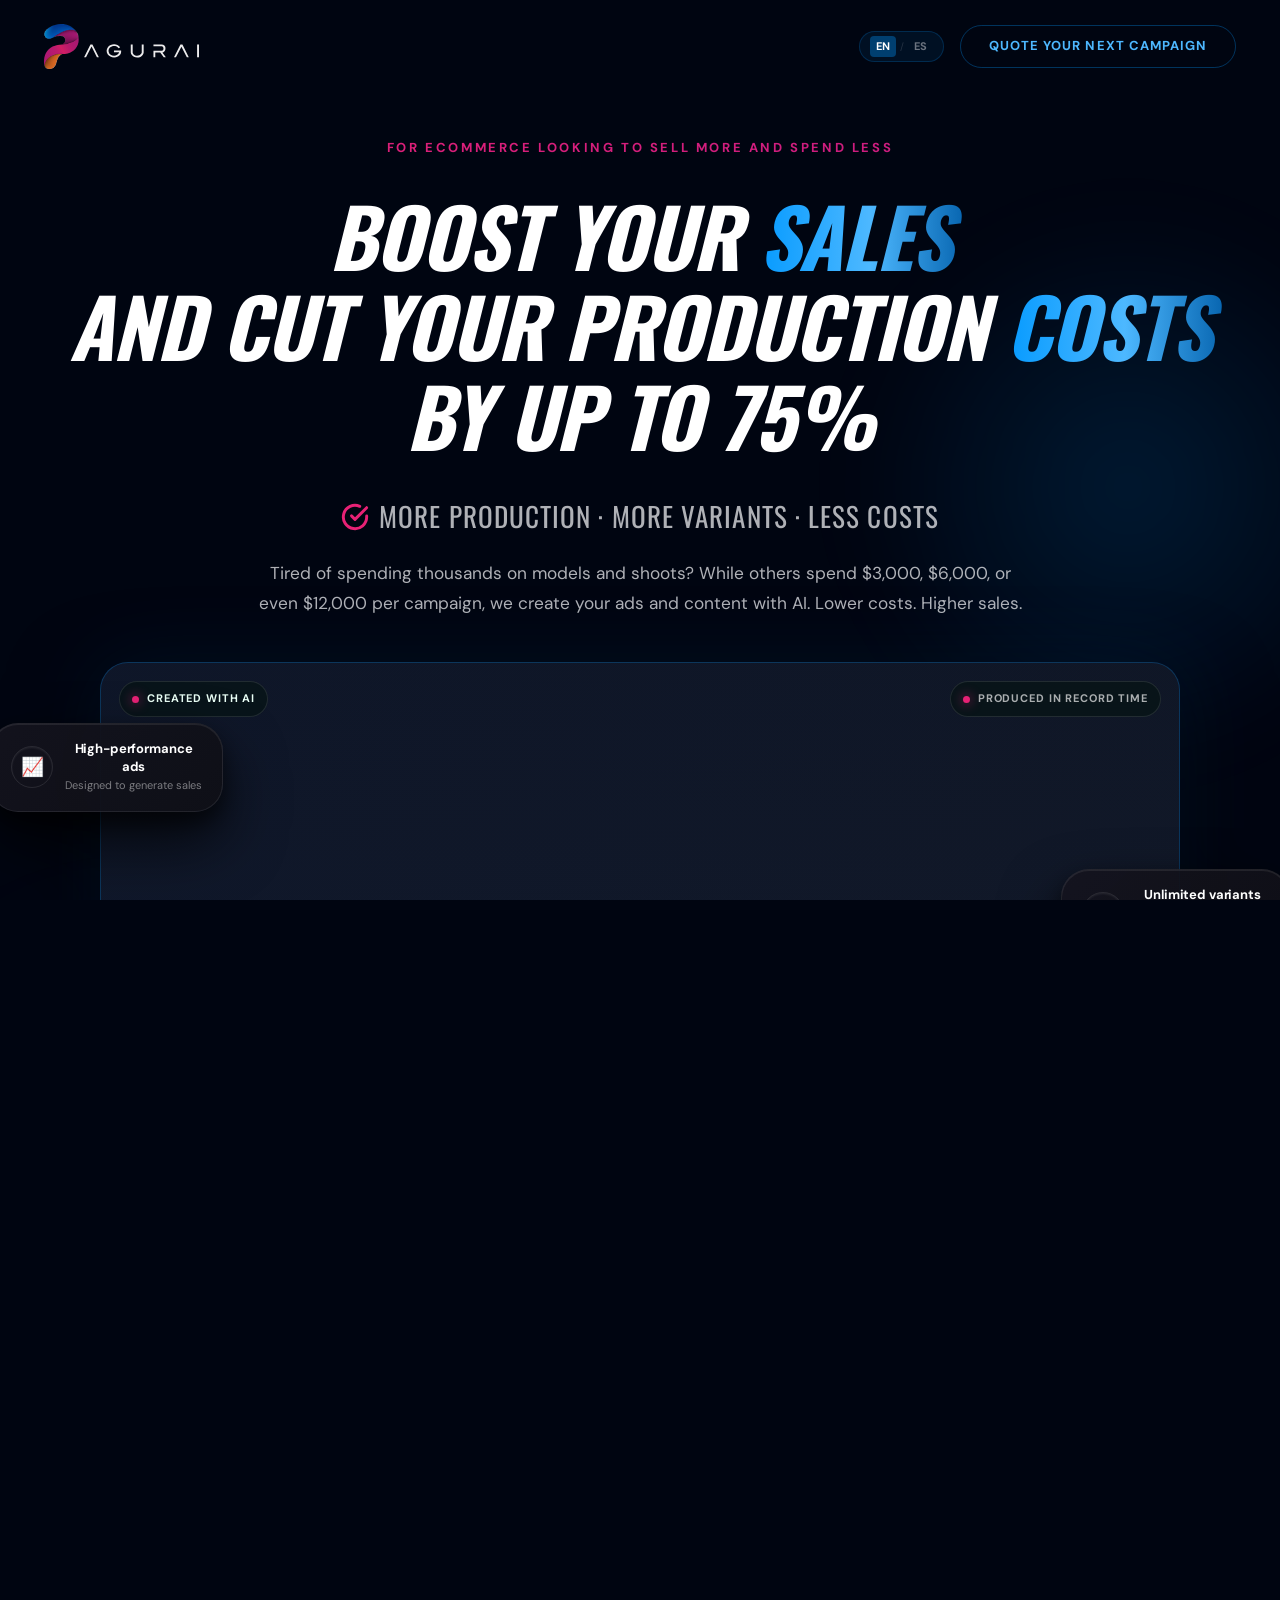
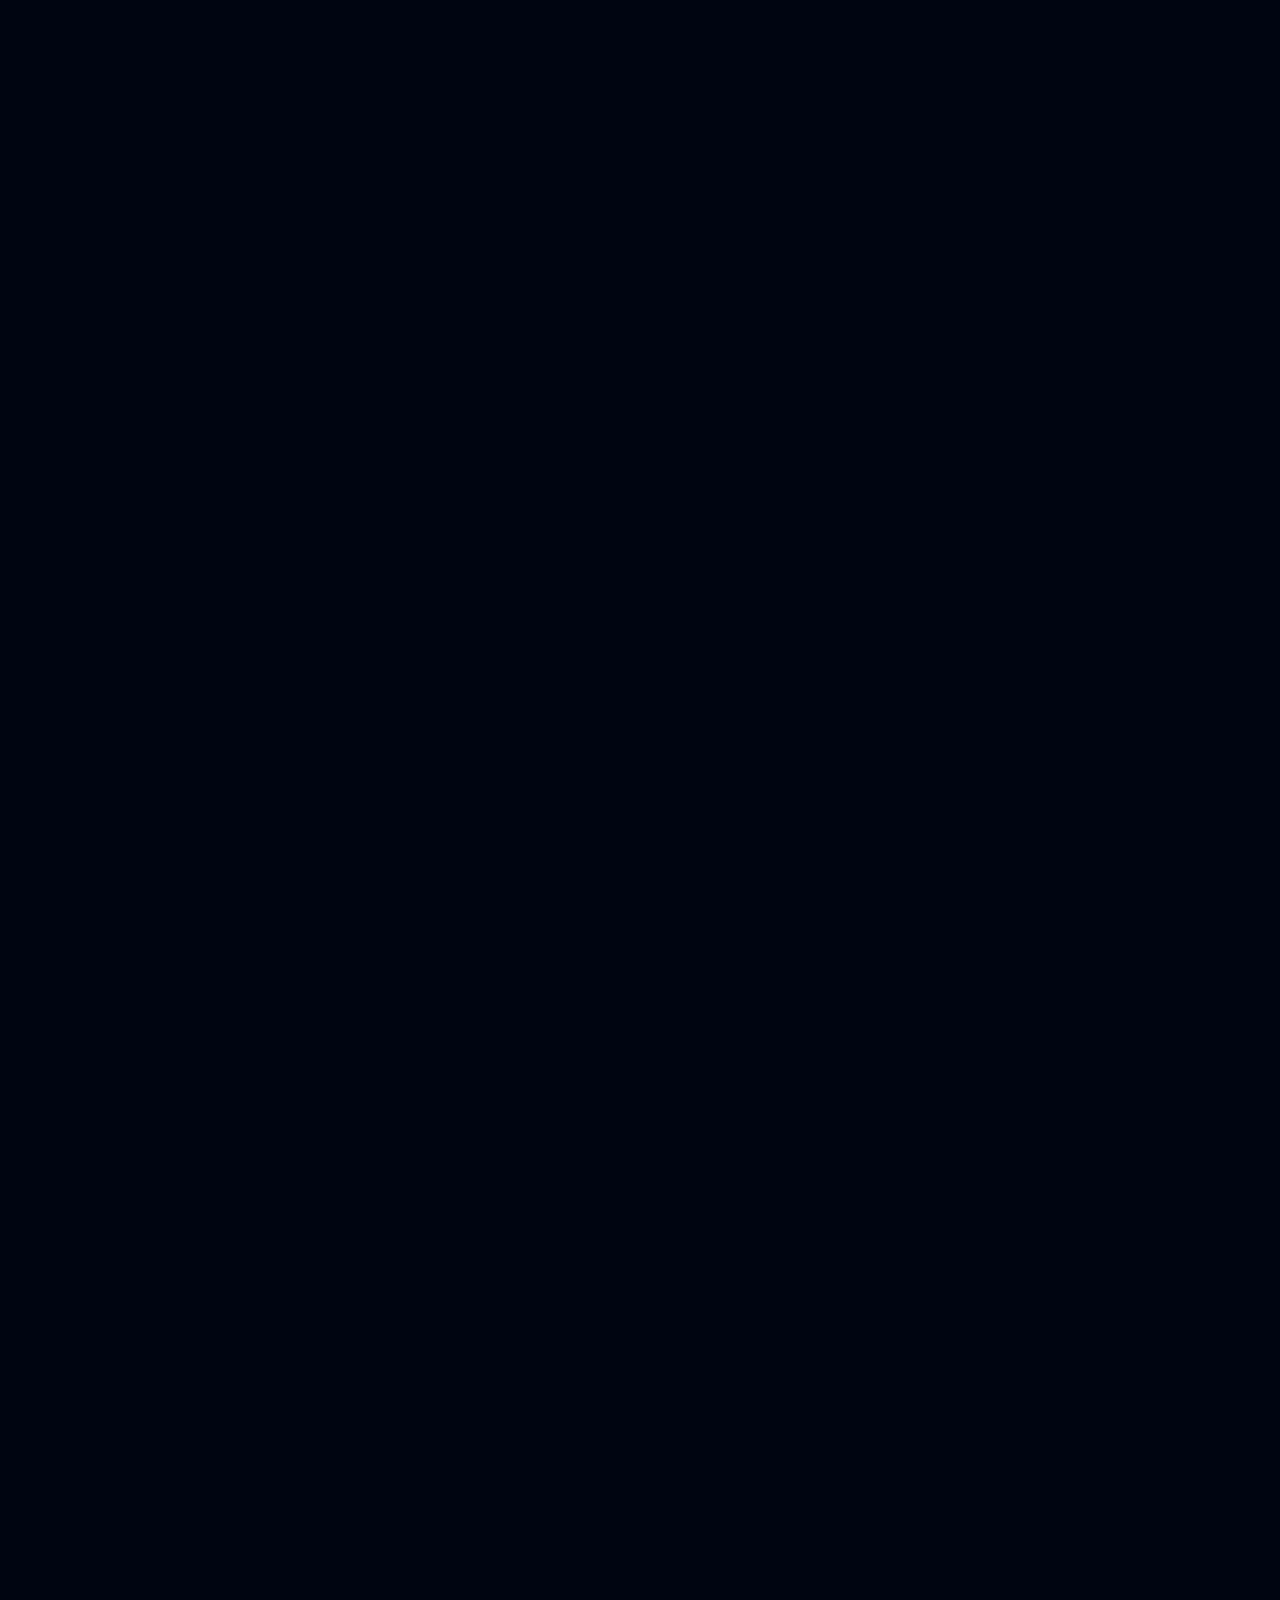
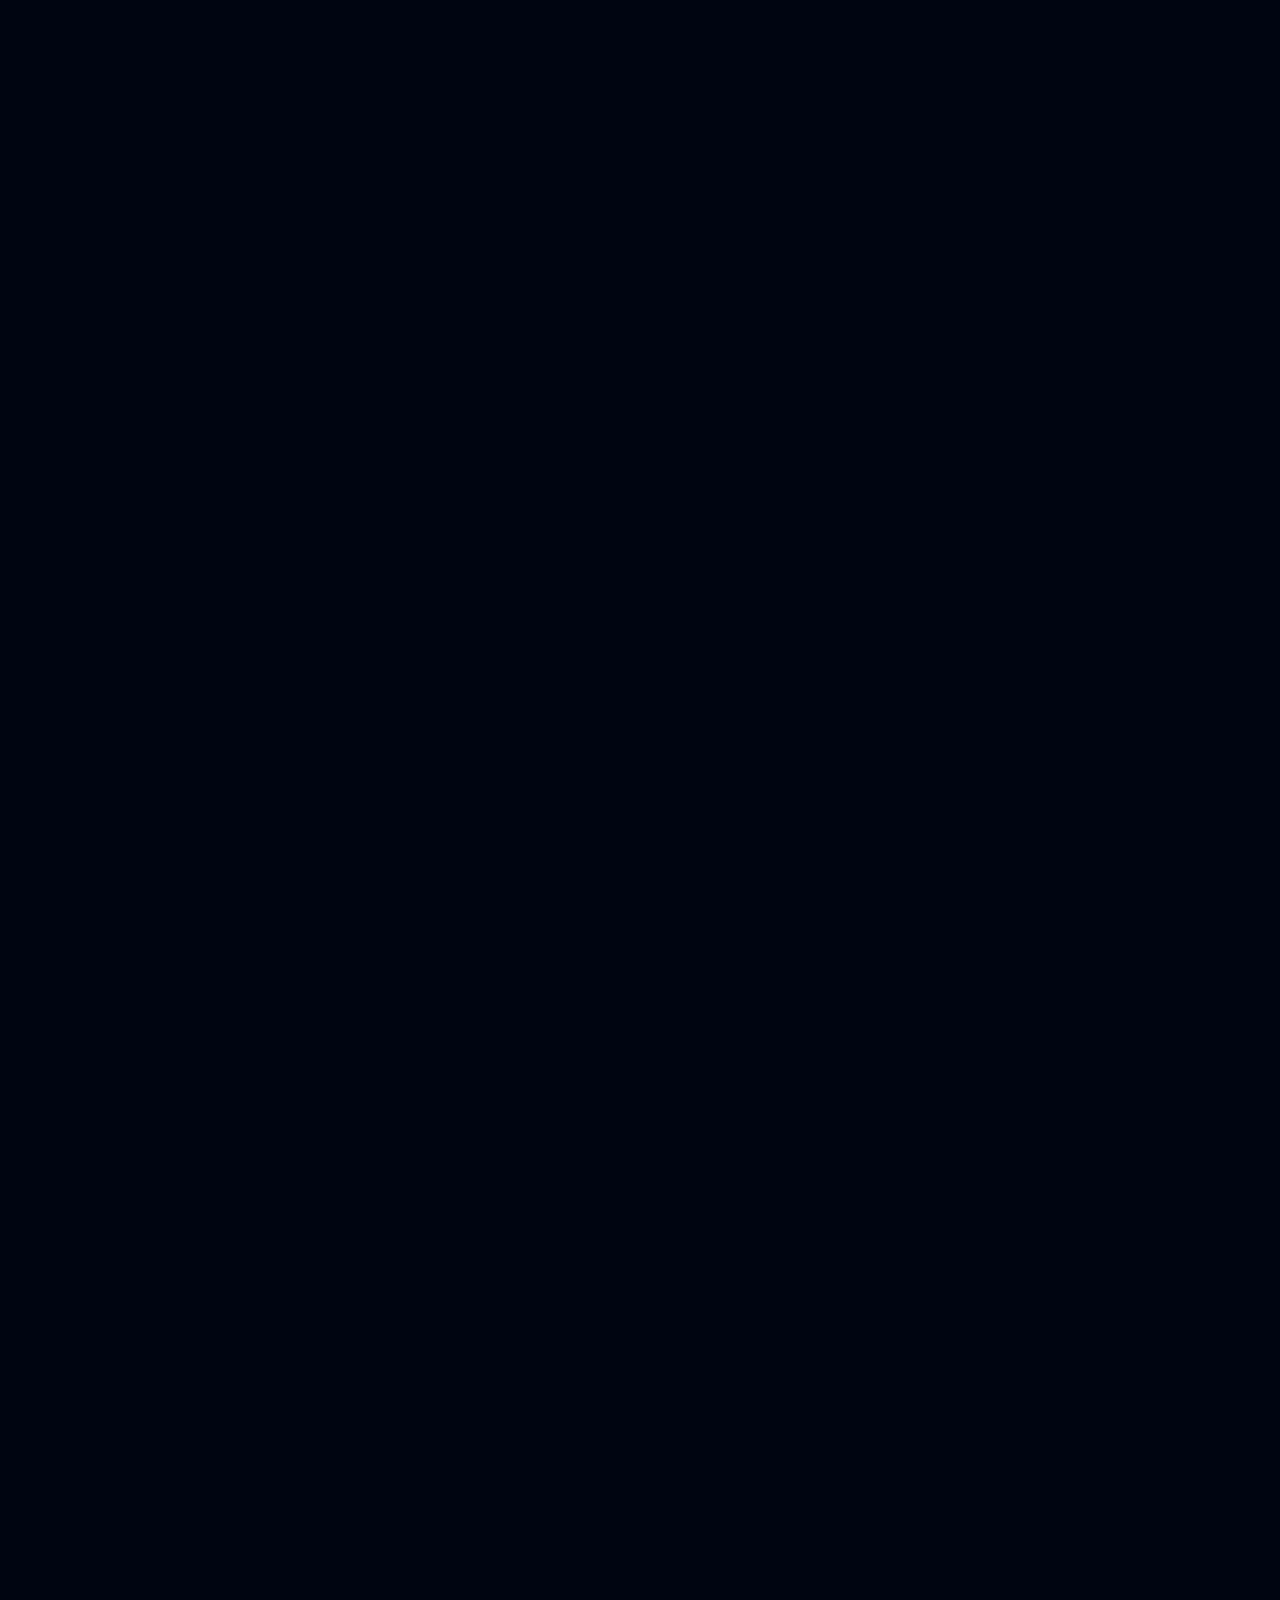
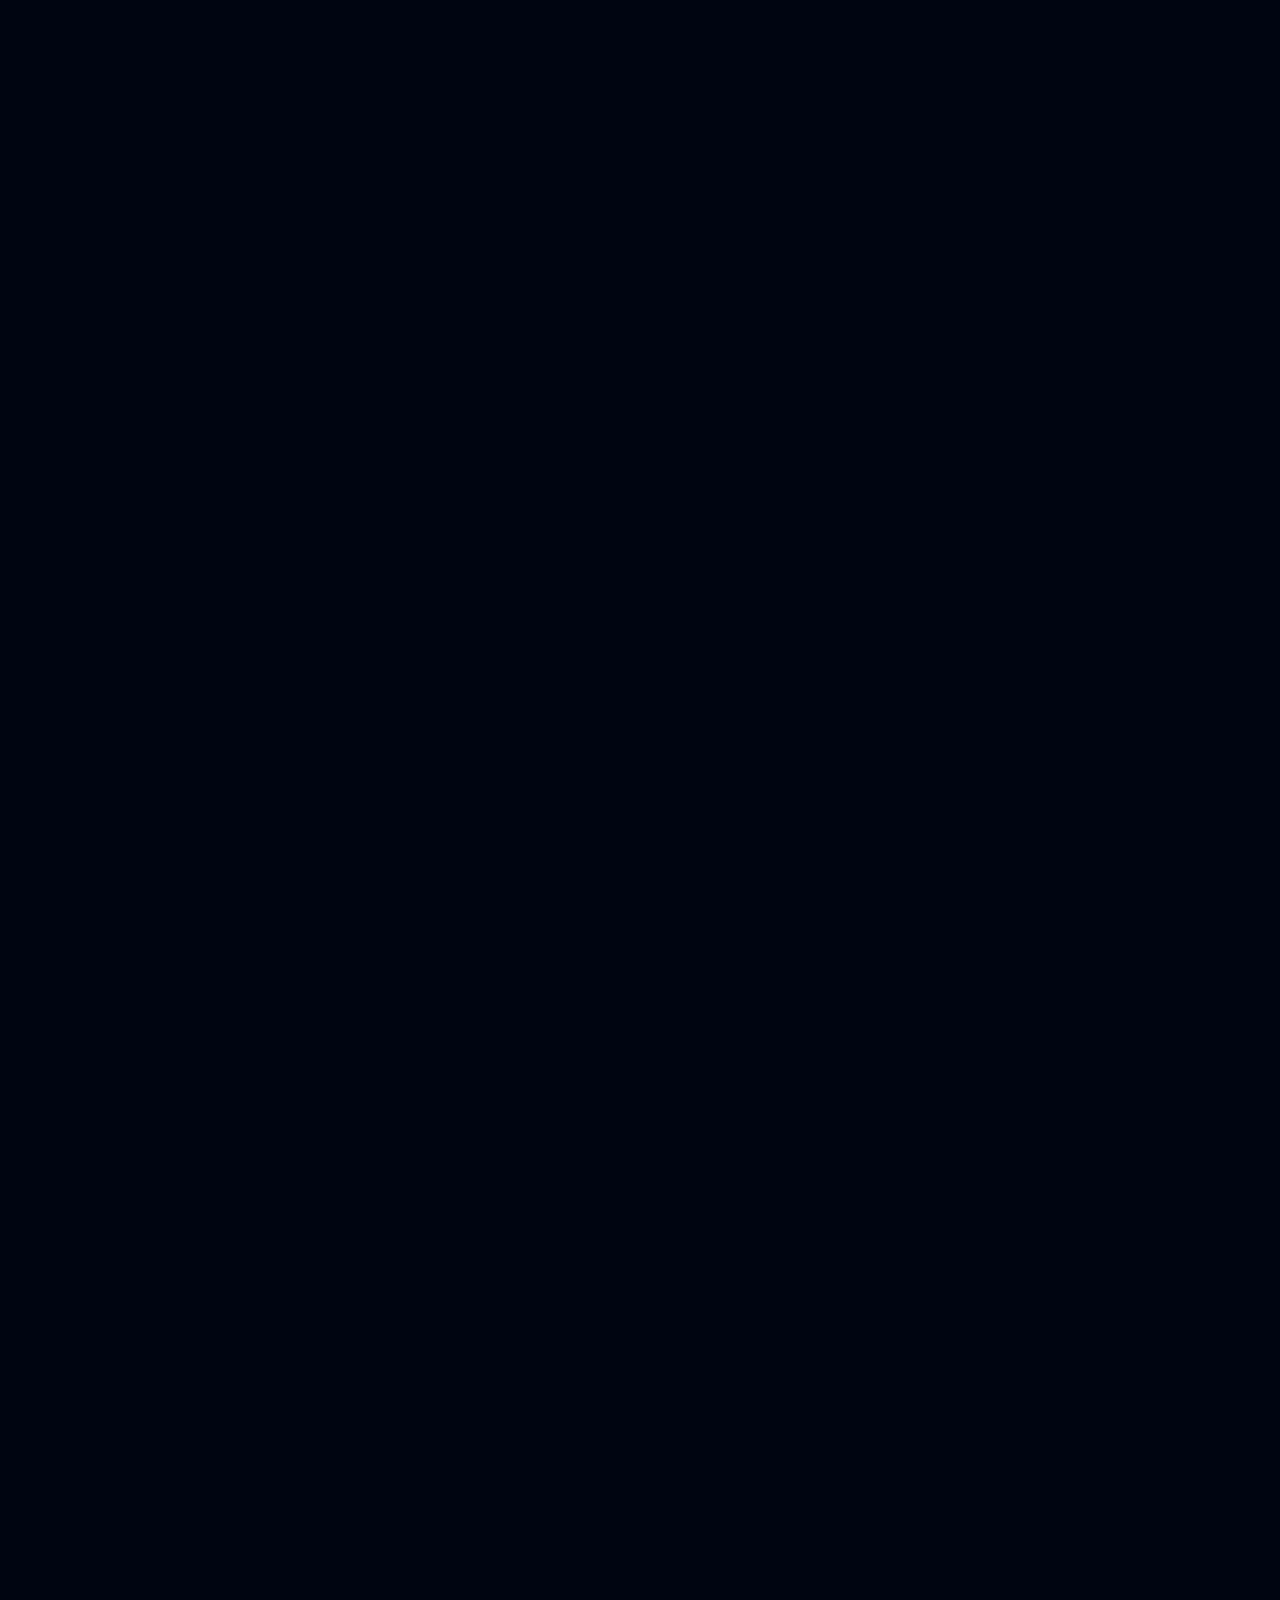
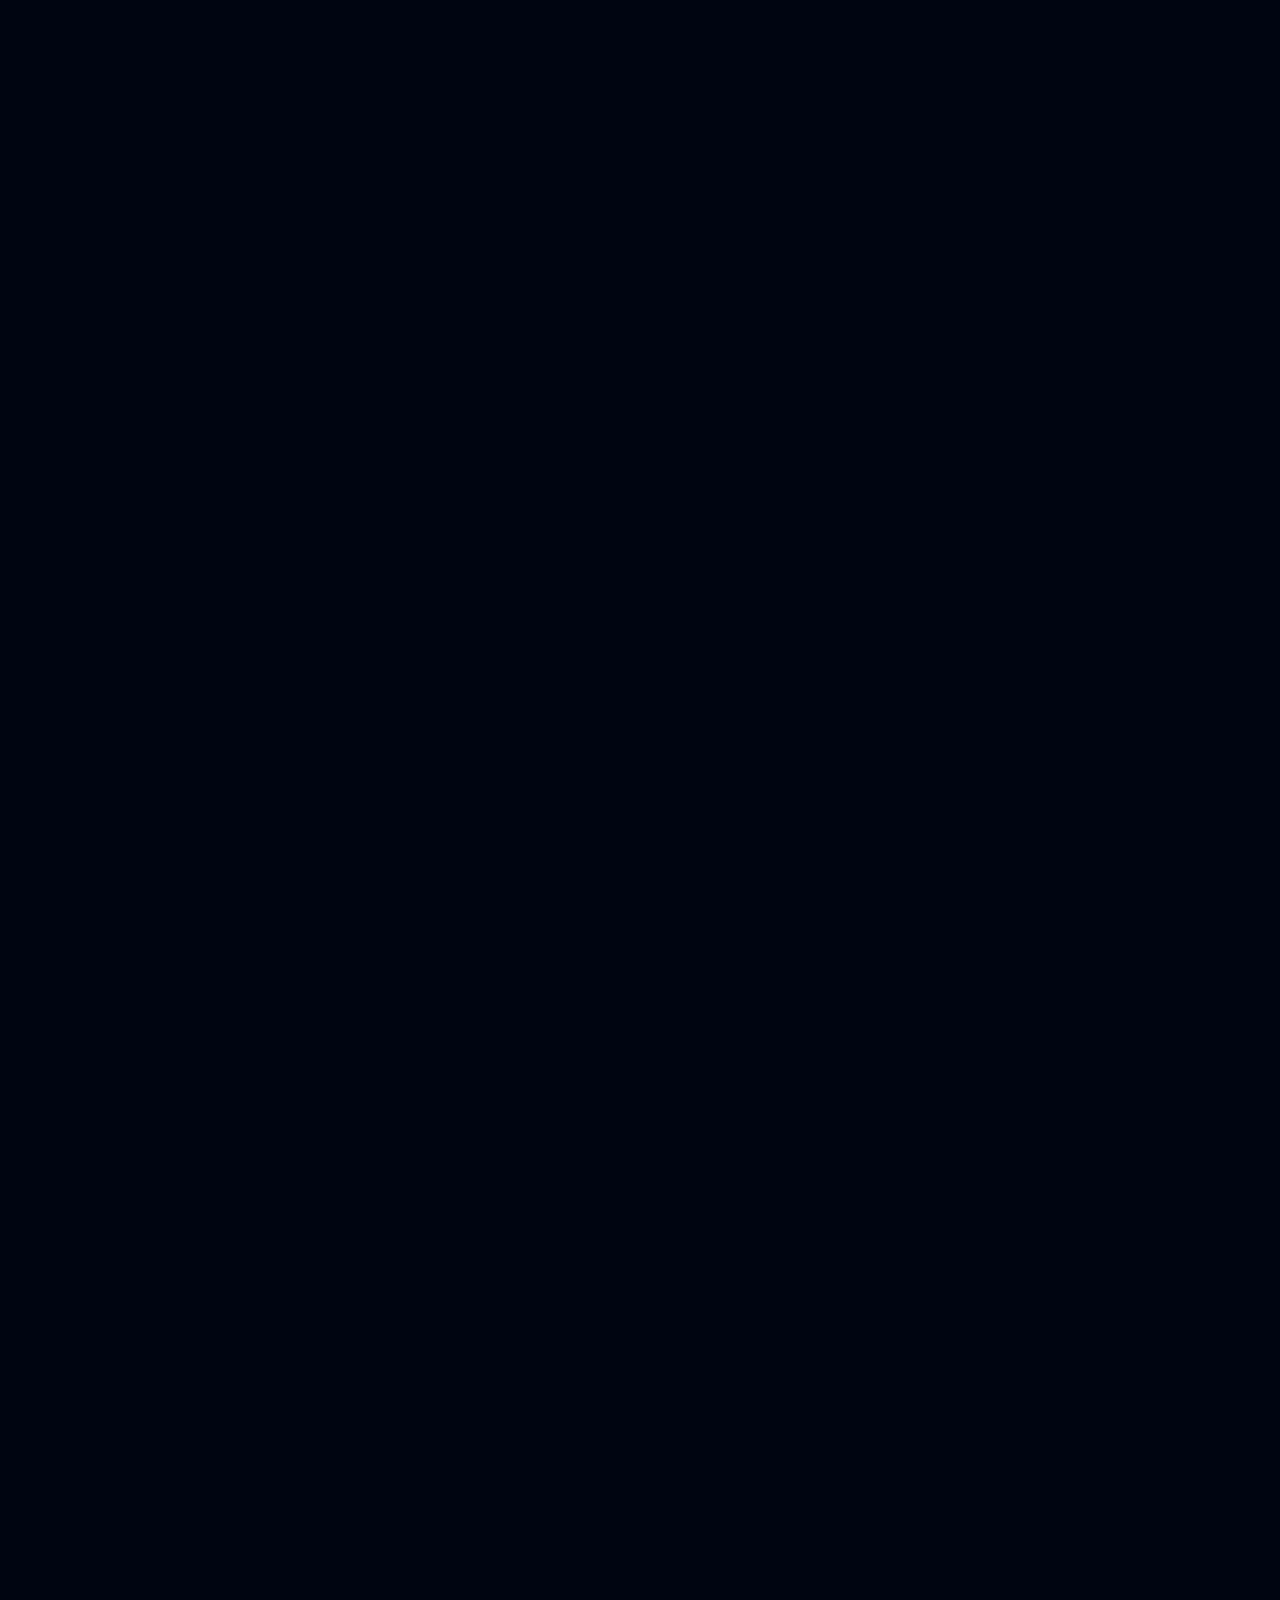
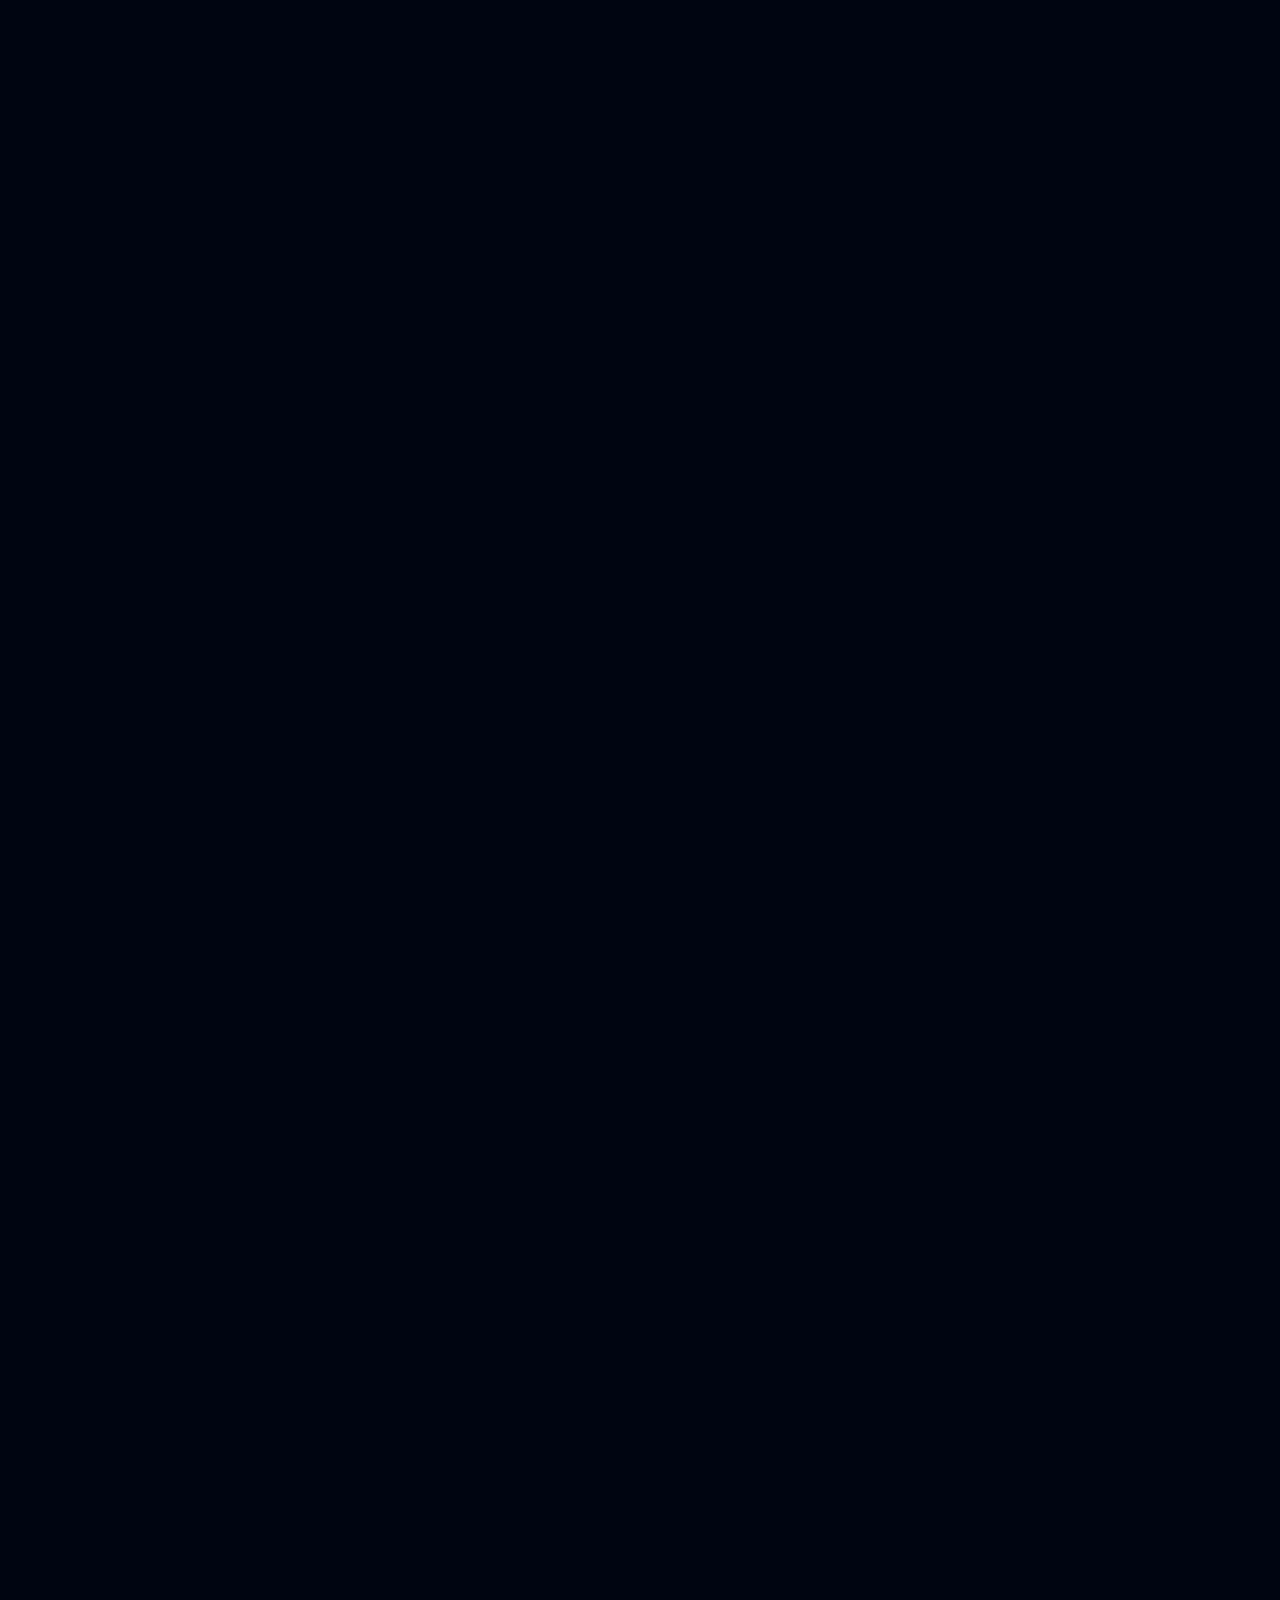
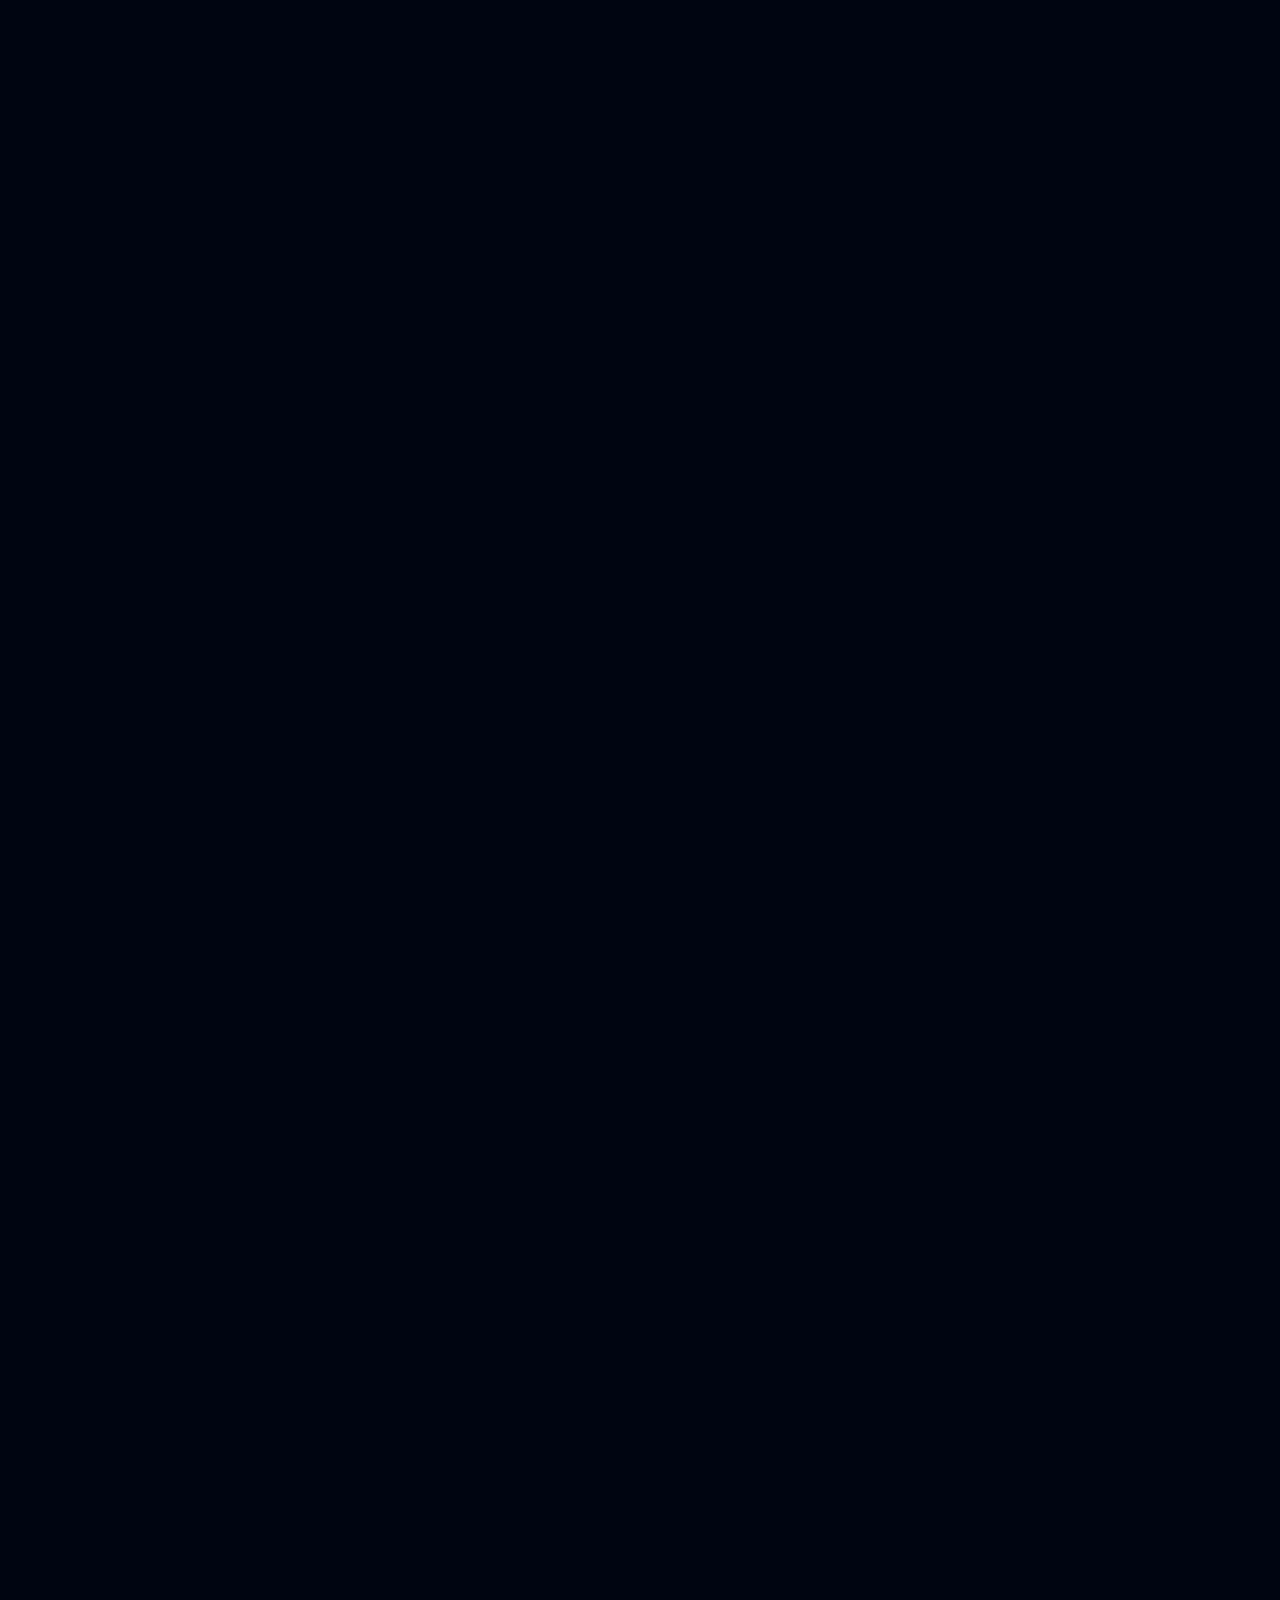
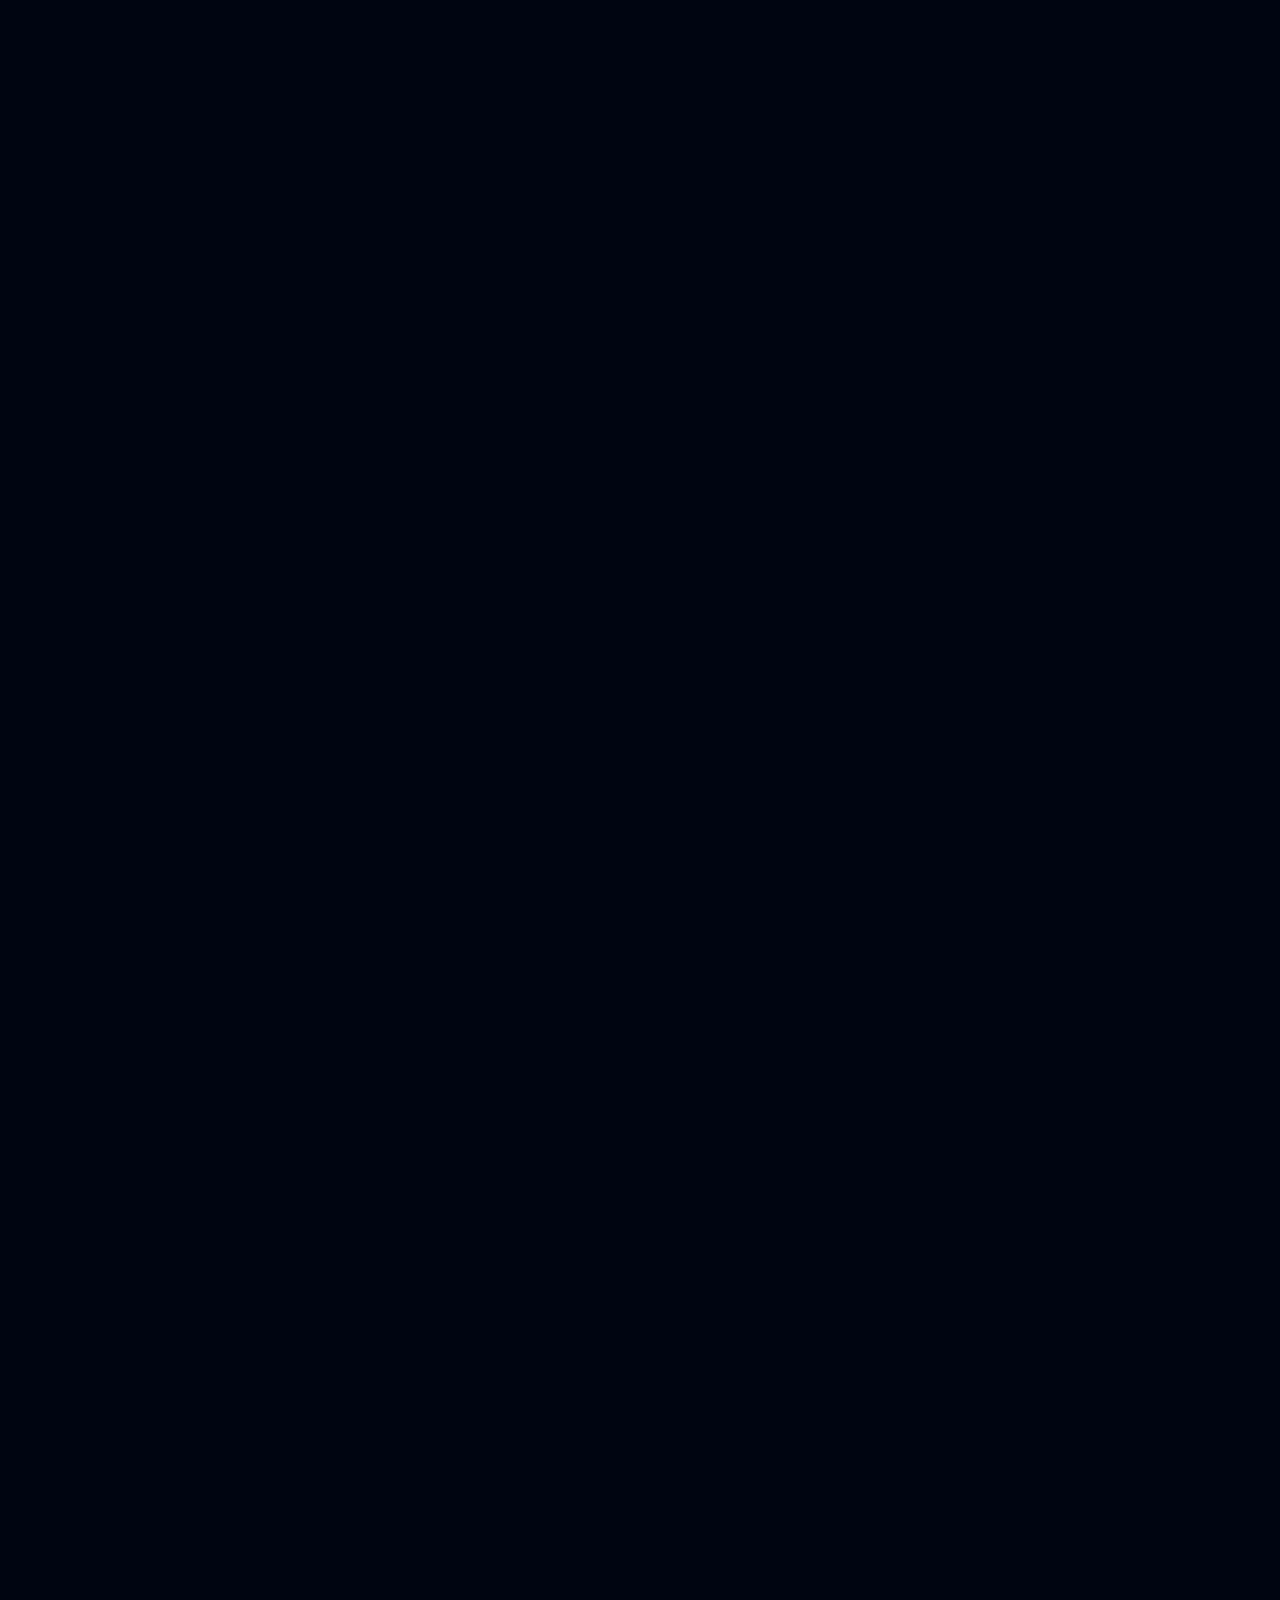
==== commit 3ad5ff89: "Eliminar seccion Creative Services y actualizar traducciones" ====
--- a/index.html
+++ b/index.html
@@ -535,77 +535,6 @@
                           class="vw-btn-glow"></span>I WANT TO CUT MY COSTS AND SELL MORE</button>
                       <p class="vw-cta-note" data-i18n="comparison.note">Leave us your details. We will respond in less
                         than 24 hours.</p>
-                    </div>
-                  </div>
-                </section>
-                <section class="vw-section vw-monetization vw-center">
-                  <div class="vw-container">
-                    <div class="vw-reveal">
-                      <p class="vw-section-label" data-i18n="services.label">Our Services</p>
-                      <h2 class="vw-section-title vw-accent-reveal" data-i18n="services.title">Creative services
-                        tailored to <span class="vw-accent">your sales volume</span></h2>
-                      <p class="vw-section-subtitle" data-i18n="services.subtitle">Our creative services and packages
-                        are designed to help you sell more. Choose the option that best fits the volume and speed of ad
-                        testing your brand needs.</p>
-                    </div>
-                    <div class="vw-tiers vw-reveal-stagger">
-                      <!-- Route 1 -->
-                      <article class="vw-tier vw-glow-card">
-                        <canvas class="vw-tier-particles" data-vw-tier="1"></canvas>
-                        <div class="vw-tier-icon">
-                          <svg viewBox="0 0 24 24" aria-hidden="true">
-                            <polygon points="12 2 2 7 12 12 22 7 12 2"></polygon>
-                            <polyline points="2 17 12 22 22 17"></polyline>
-                            <polyline points="2 12 12 17 22 12"></polyline>
-                          </svg>
-                        </div>
-                        <p class="vw-tier-label" data-i18n="services.tier1Label">Option 1</p>
-                        <h3 class="vw-tier-name" data-i18n="services.tier1Name">One-Off Creatives</h3>
-                        <p class="vw-tier-price">$600 - $1k</p>
-                        <p class="vw-tier-desc" data-i18n="services.tier1Desc">Product videos and short hook ads ideal
-                          for product launches or specific seasonal campaigns.</p>
-                      </article>
-
-                      <!-- Route 2 -->
-                      <article class="vw-tier vw-featured vw-glow-card">
-                        <span class="vw-tier-badge">
-                          <span class="vw-tier-badge-full" data-i18n="services.tier2BadgeFull">MOST POPULAR</span>
-                          <span class="vw-tier-badge-short" data-i18n="services.tier2BadgeShort">POPULAR</span>
-                        </span>
-                        <canvas class="vw-tier-particles" data-vw-tier="2"></canvas>
-                        <div class="vw-tier-icon">
-                          <svg viewBox="0 0 24 24" aria-hidden="true">
-                            <polygon points="13 2 3 14 12 14 11 22 21 10 12 10 13 2"></polygon>
-                          </svg>
-                        </div>
-                        <p class="vw-tier-label" data-i18n="services.tier2Label">Option 2</p>
-                        <h3 class="vw-tier-name" data-i18n="services.tier2Name">Creative Retainers</h3>
-                        <p class="vw-tier-price">$1.5k - $3k</p>
-                        <p class="vw-tier-desc" data-i18n="services.tier2Desc">Monthly packages for ecommerce brands
-                          that need constant volume, speed, and ongoing creative concepts.</p>
-                      </article>
-
-                      <!-- Route 3 -->
-                      <article class="vw-tier vw-glow-card">
-                        <canvas class="vw-tier-particles" data-vw-tier="3"></canvas>
-                        <div class="vw-tier-icon">
-                          <svg viewBox="0 0 24 24" aria-hidden="true">
-                            <path d="M22 11.08V12a10 10 0 1 1-5.93-9.14"></path>
-                            <polyline points="22 4 12 14.01 9 11.01"></polyline>
-                          </svg>
-                        </div>
-                        <p class="vw-tier-label" data-i18n="services.tier3Label">Option 3</p>
-                        <h3 class="vw-tier-name" data-i18n="services.tier3Name">AI Direction</h3>
-                        <p class="vw-tier-price vw-pulse">+$4k</p>
-                        <p class="vw-tier-desc" data-i18n="services.tier3Desc">Creative direction, full high-impact
-                          campaigns, massive variant management, and high-level advertising strategy.</p>
-                      </article>
-                    </div>
-                    <div class="vw-reality-cta vw-reveal">
-                      <button type="button" class="vw-cta-btn" data-vw-popup data-i18n="services.cta"><span
-                          class="vw-btn-glow"></span>I WANT TO START TODAY</button>
-                      <p class="vw-small-note" style="margin-top:20px;" data-i18n="services.ctaNote">Indicative prices
-                        based on product catalog complexity and monthly ad volume.</p>
                     </div>
                   </div>
                 </section>
